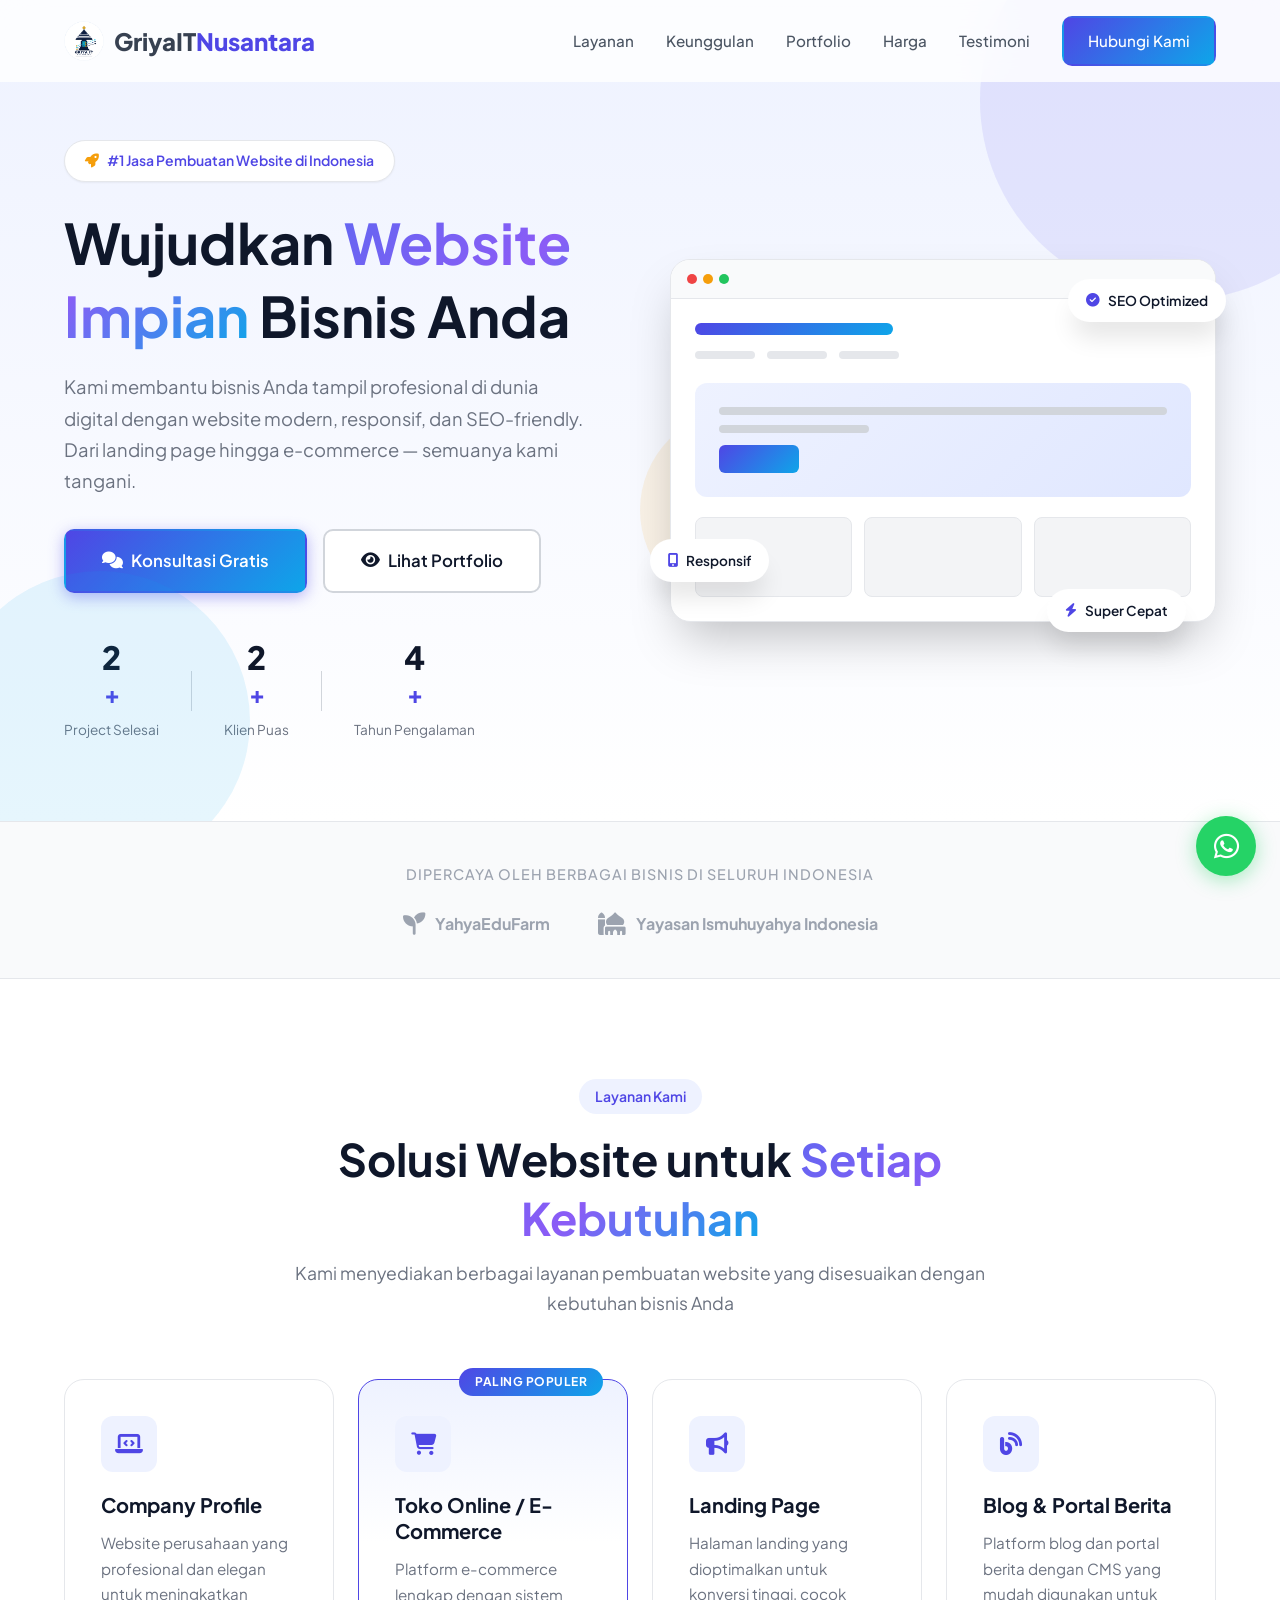
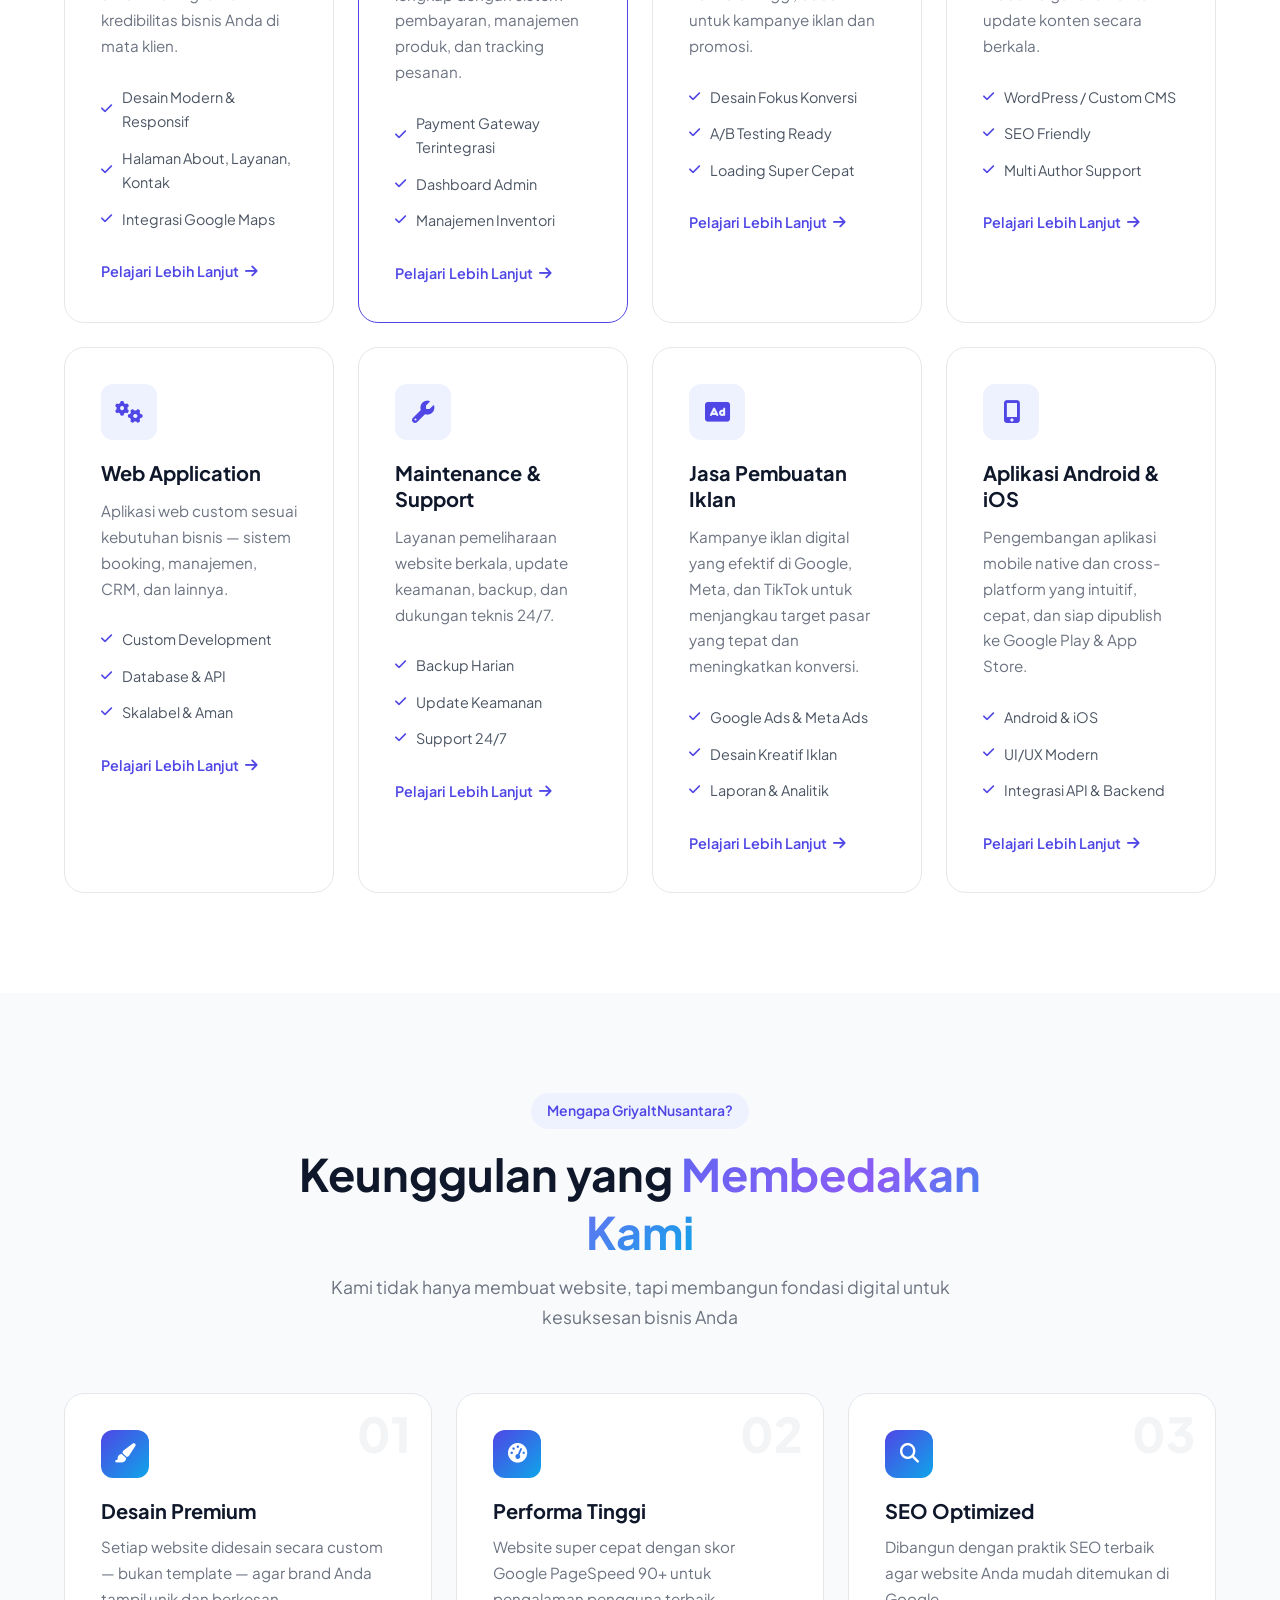
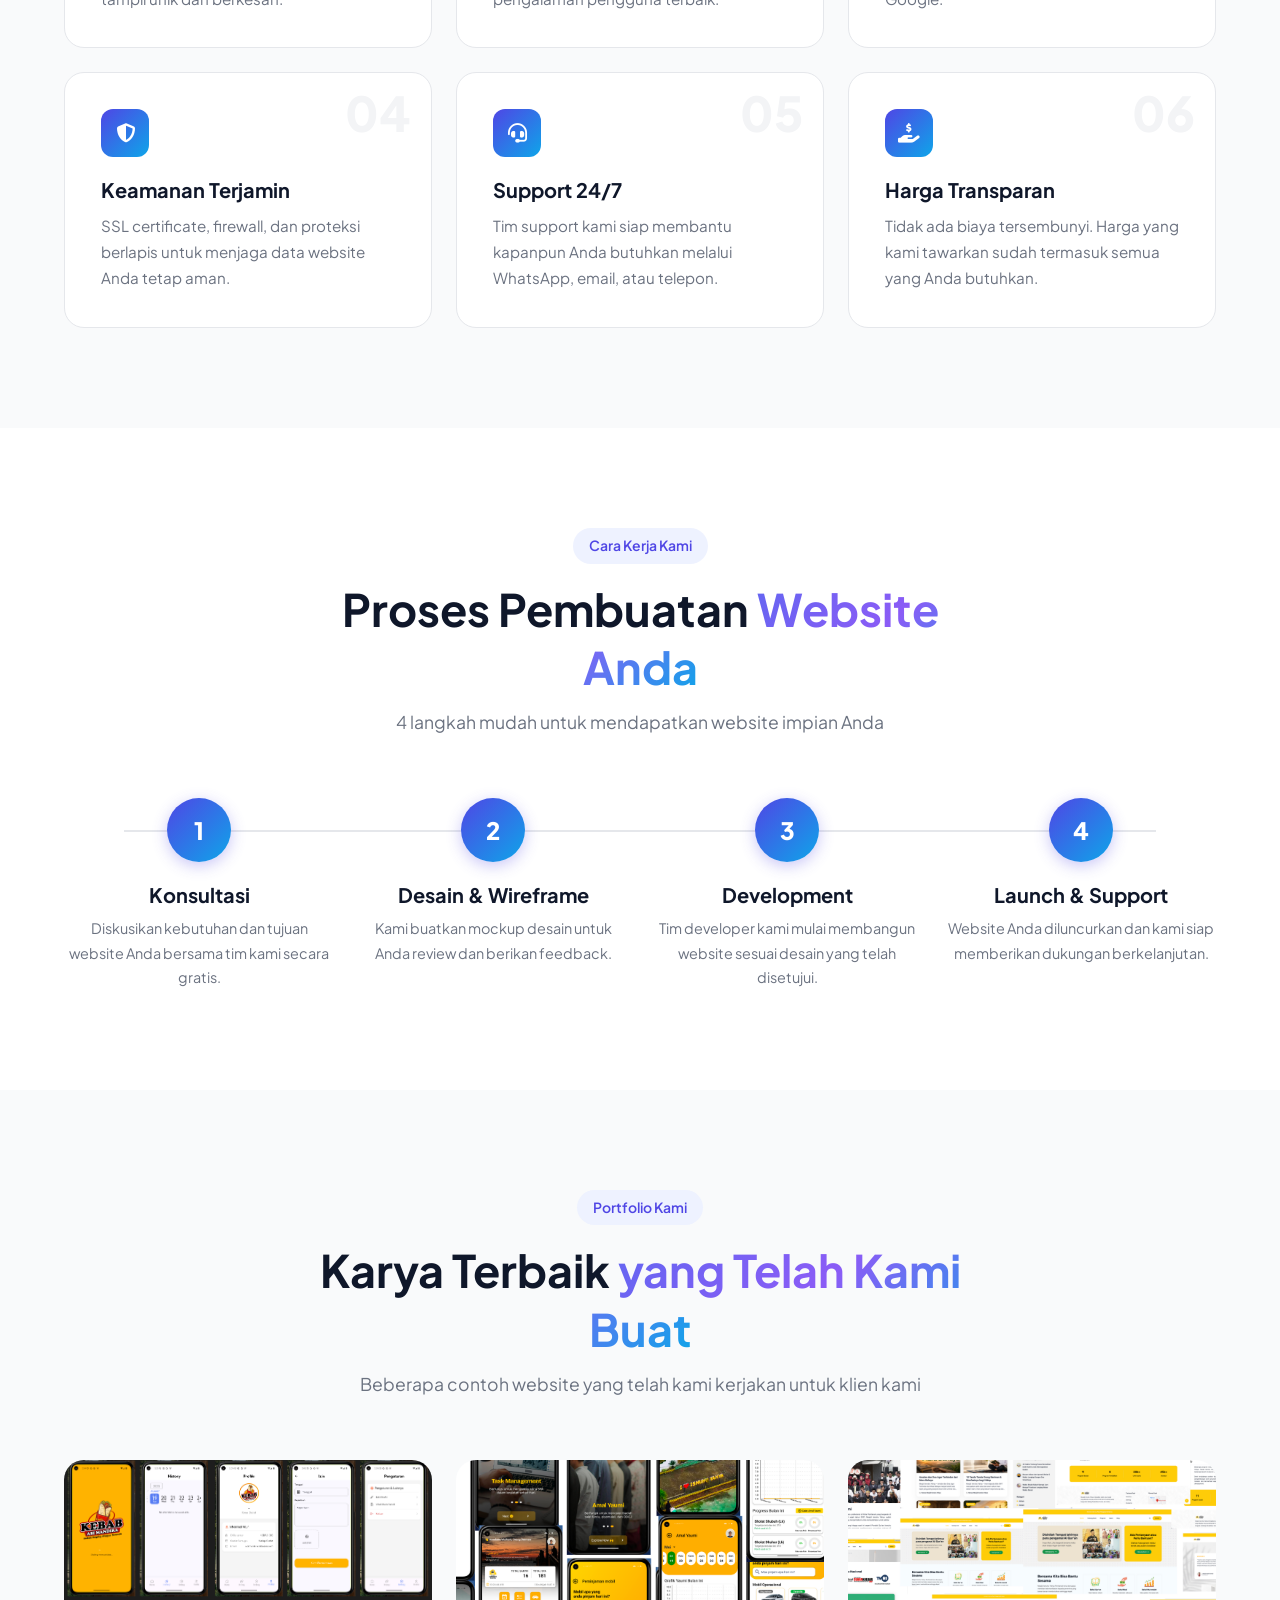
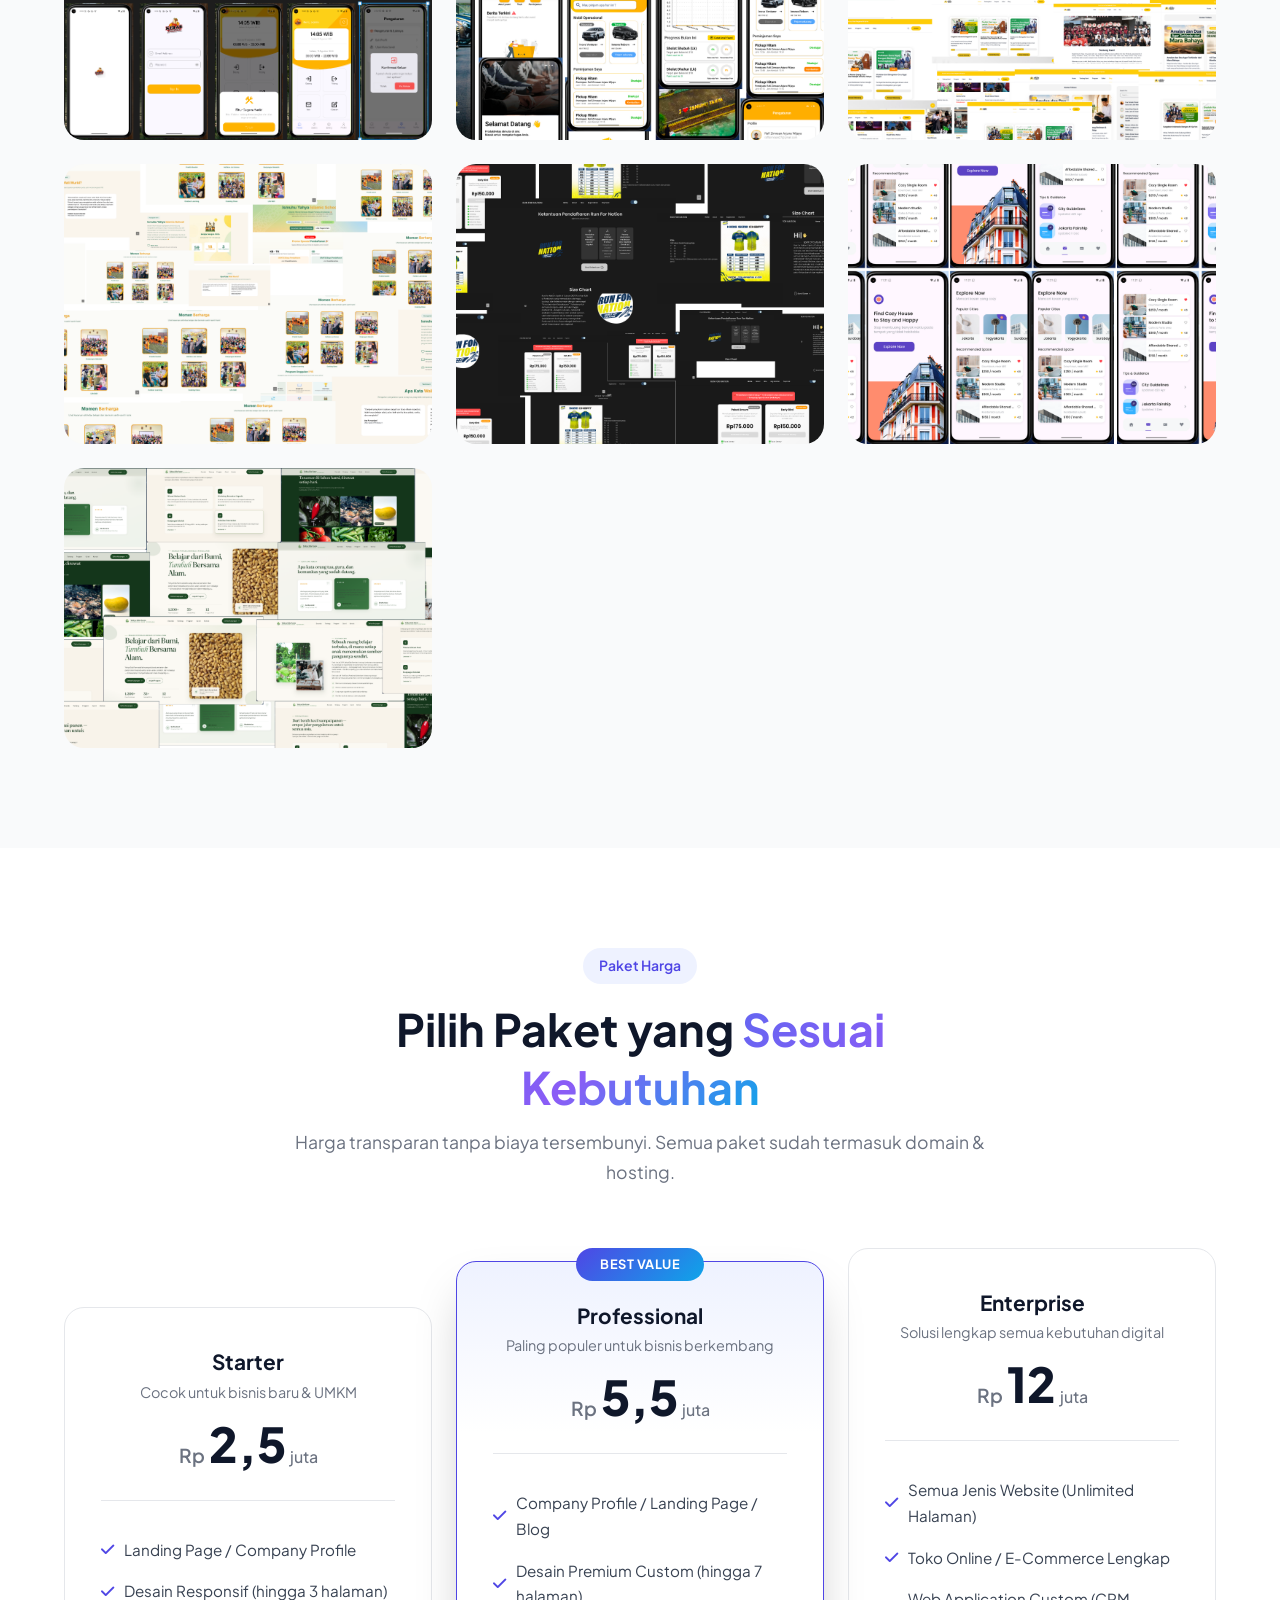
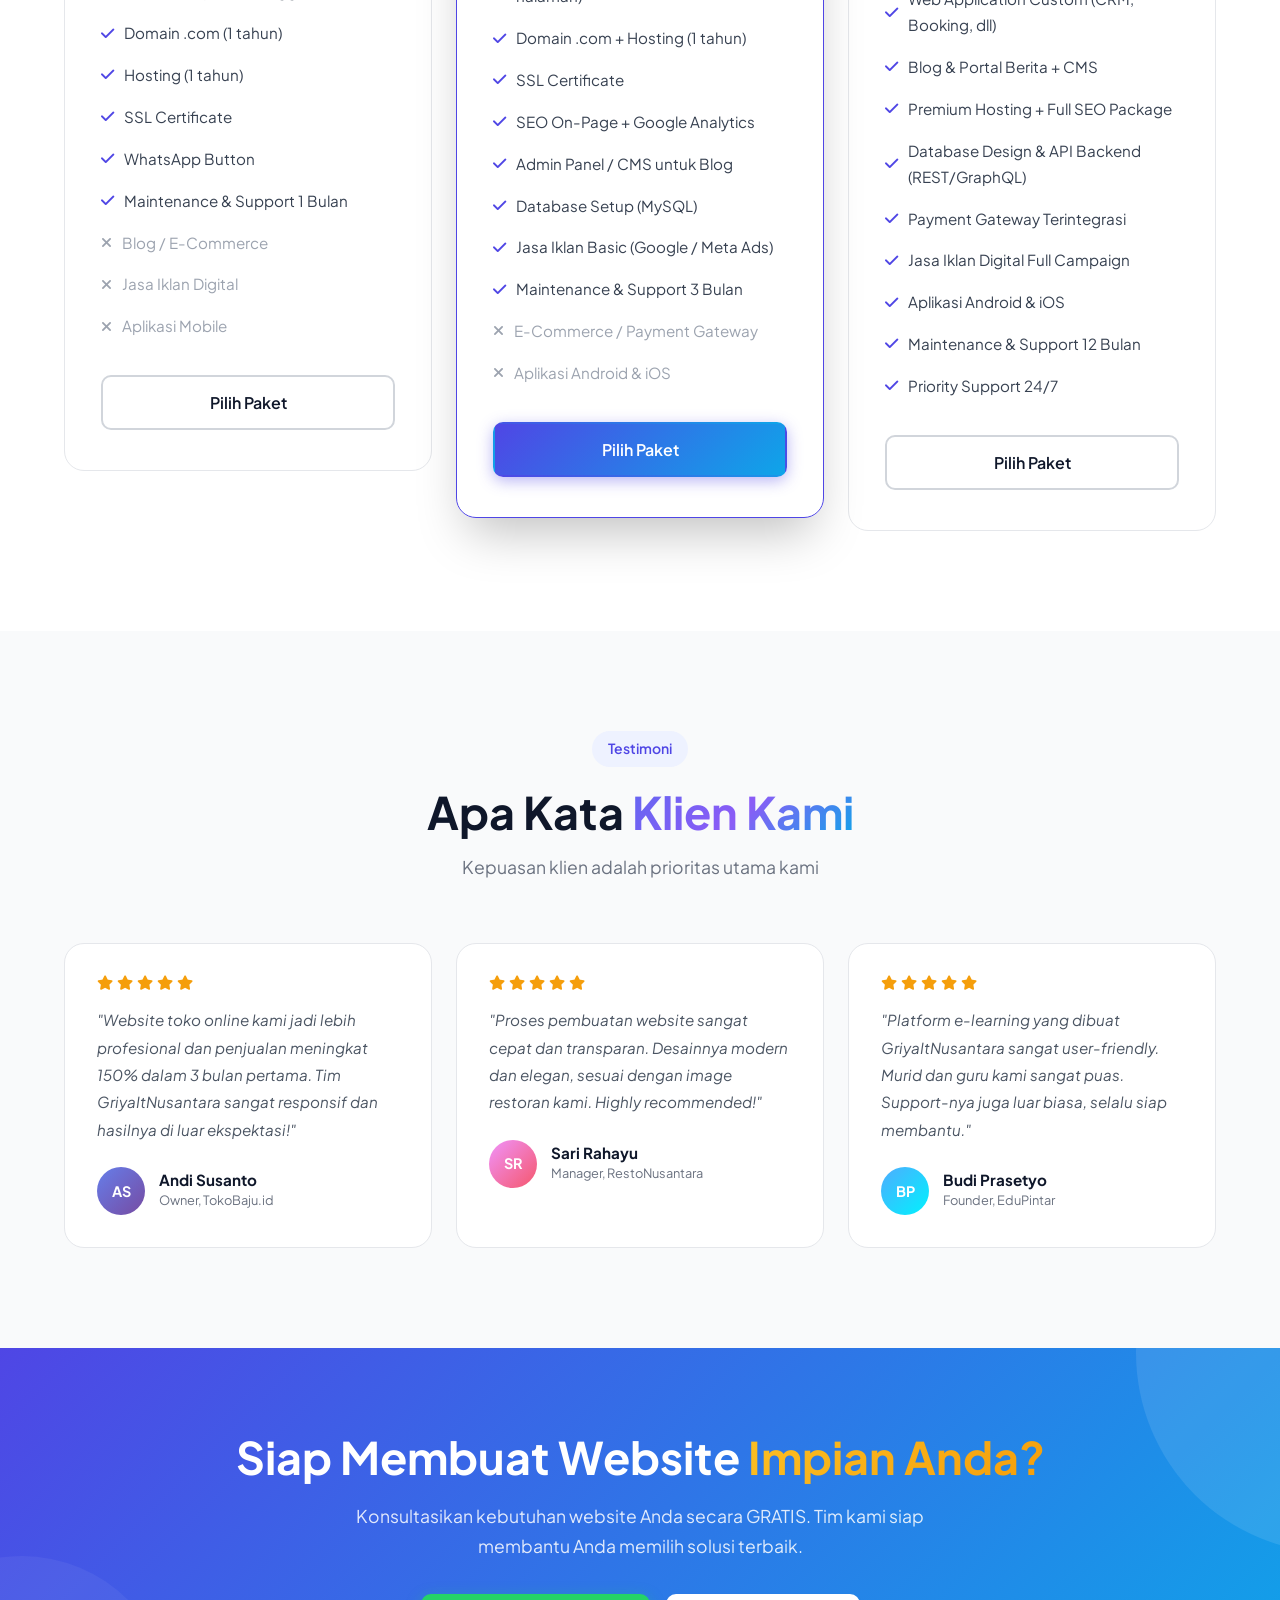
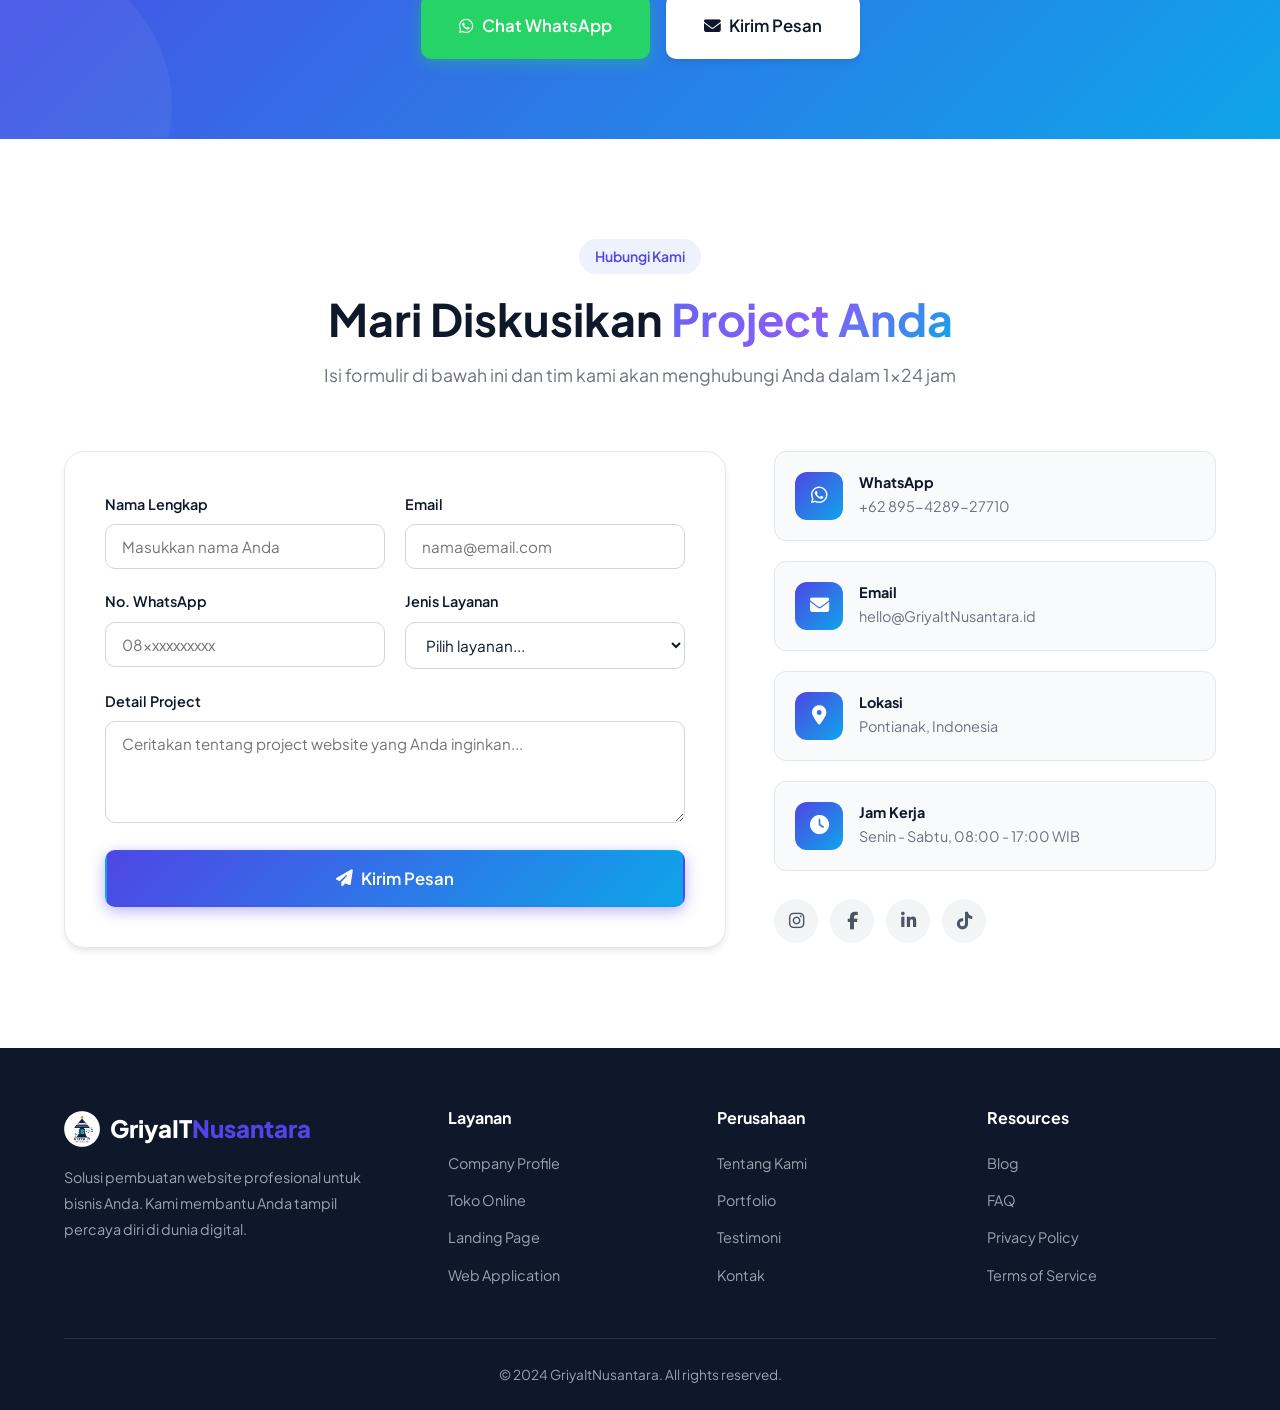
==== index.html @ e1f651b3 "first commit" ====
<!doctype html>
<html lang="id">
  <head>
    <meta charset="UTF-8" />
    <meta name="viewport" content="width=device-width, initial-scale=1.0" />
    <title>GriyaItNusantara - Jasa Pembuatan Website Profesional</title>
    <meta
      name="description"
      content="GriyaItNusantara - Solusi pembuatan website profesional untuk bisnis Anda. Desain modern, responsif, dan SEO-friendly."
    />
    <link rel="preconnect" href="https://fonts.googleapis.com" />
    <link rel="preconnect" href="https://fonts.gstatic.com" crossorigin />
    <link
      href="https://fonts.googleapis.com/css2?family=Plus+Jakarta+Sans:wght@400;500;600;700;800&display=swap"
      rel="stylesheet"
    />
    <link
      rel="stylesheet"
      href="https://cdnjs.cloudflare.com/ajax/libs/font-awesome/6.5.1/css/all.min.css"
    />
    <link
      rel="icon"
      type="image/png"
      href="assets/icons/logoGriyaItNusantara.png"
    />
    <link rel="apple-touch-icon" href="assets/icons/logoGriyaItNusantara.png" />
    <link rel="stylesheet" href="style.css" />
  </head>
  <body>
    <!-- Navbar -->
    <nav class="navbar" id="navbar">
      <div class="container">
        <a href="#" class="logo">
          <img
            src="assets/icons/logoGriyaItNusantara.png"
            alt="GriyaIT Nusantara"
            class="logo-img"
          />
          <span class="logo-text"
            >GriyaIT<span class="highlight">Nusantara</span></span
          >
        </a>
        <ul class="nav-links" id="navLinks">
          <li><a href="#layanan">Layanan</a></li>
          <li><a href="#keunggulan">Keunggulan</a></li>
          <li><a href="#portfolio">Portfolio</a></li>
          <li><a href="#harga">Harga</a></li>
          <li><a href="#testimoni">Testimoni</a></li>
          <li><a href="#kontak" class="btn btn-nav">Hubungi Kami</a></li>
        </ul>
        <button class="hamburger" id="hamburger" aria-label="Menu">
          <span></span><span></span><span></span>
        </button>
      </div>
    </nav>

    <!-- Hero Section -->
    <section class="hero" id="hero">
      <div class="hero-bg-shapes">
        <div class="shape shape-1"></div>
        <div class="shape shape-2"></div>
        <div class="shape shape-3"></div>
      </div>
      <div class="container hero-container">
        <div class="hero-content">
          <div class="hero-badge">
            <i class="fas fa-rocket"></i> #1 Jasa Pembuatan Website di Indonesia
          </div>
          <h1>
            Wujudkan <span class="gradient-text">Website Impian</span> Bisnis
            Anda
          </h1>
          <p class="hero-desc">
            Kami membantu bisnis Anda tampil profesional di dunia digital dengan
            website modern, responsif, dan SEO-friendly. Dari landing page
            hingga e-commerce — semuanya kami tangani.
          </p>
          <div class="hero-cta">
            <a href="#kontak" class="btn btn-primary btn-lg">
              <i class="fas fa-comments"></i> Konsultasi Gratis
            </a>
            <a href="#portfolio" class="btn btn-outline btn-lg">
              <i class="fas fa-eye"></i> Lihat Portfolio
            </a>
          </div>
          <div class="hero-stats">
            <div class="stat">
              <span class="stat-number" data-target="2">0</span
              ><span class="stat-plus">+</span>
              <span class="stat-label">Project Selesai</span>
            </div>
            <div class="stat-divider"></div>
            <div class="stat">
              <span class="stat-number" data-target="2">0</span
              ><span class="stat-plus">+</span>
              <span class="stat-label">Klien Puas</span>
            </div>
            <div class="stat-divider"></div>
            <div class="stat">
              <span class="stat-number" data-target="4">0</span
              ><span class="stat-plus">+</span>
              <span class="stat-label">Tahun Pengalaman</span>
            </div>
          </div>
        </div>
        <div class="hero-image">
          <div class="hero-mockup">
            <div class="mockup-browser">
              <div class="browser-dots">
                <span></span><span></span><span></span>
              </div>
              <div class="browser-content">
                <div class="mockup-header"></div>
                <div class="mockup-nav">
                  <div class="mockup-line short"></div>
                  <div class="mockup-line short"></div>
                  <div class="mockup-line short"></div>
                </div>
                <div class="mockup-hero-block">
                  <div class="mockup-line long"></div>
                  <div class="mockup-line medium"></div>
                  <div class="mockup-btn"></div>
                </div>
                <div class="mockup-grid">
                  <div class="mockup-card"></div>
                  <div class="mockup-card"></div>
                  <div class="mockup-card"></div>
                </div>
              </div>
            </div>
            <div class="floating-badge badge-1">
              <i class="fas fa-check-circle"></i> SEO Optimized
            </div>
            <div class="floating-badge badge-2">
              <i class="fas fa-mobile-alt"></i> Responsif
            </div>
            <div class="floating-badge badge-3">
              <i class="fas fa-bolt"></i> Super Cepat
            </div>
          </div>
        </div>
      </div>
    </section>

    <!-- Trusted By / Clients Logo -->
    <section class="trusted">
      <div class="container">
        <p class="trusted-text">
          Dipercaya oleh berbagai bisnis di seluruh Indonesia
        </p>
        <div class="trusted-logos">
          <div class="logo-item">
            <!-- Ganti src dengan file logo nyata: images/logo-yahyaedufarm.png -->
            <i class="fas fa-seedling"></i>
            <span>YahyaEduFarm</span>
          </div>
          <div class="logo-item">
            <!-- Ganti src dengan file logo nyata: images/logo-ismuhuyahya.png -->
            <i class="fas fa-mosque"></i>
            <span>Yayasan Ismuhuyahya Indonesia</span>
          </div>
        </div>
      </div>
    </section>

    <!-- Layanan Section -->
    <section class="layanan" id="layanan">
      <div class="container">
        <div class="section-header">
          <span class="section-badge">Layanan Kami</span>
          <h2>
            Solusi Website untuk
            <span class="gradient-text">Setiap Kebutuhan</span>
          </h2>
          <p>
            Kami menyediakan berbagai layanan pembuatan website yang disesuaikan
            dengan kebutuhan bisnis Anda
          </p>
        </div>
        <div class="services-grid">
          <div class="service-card">
            <div class="service-icon">
              <i class="fas fa-laptop-code"></i>
            </div>
            <h3>Company Profile</h3>
            <p>
              Website perusahaan yang profesional dan elegan untuk meningkatkan
              kredibilitas bisnis Anda di mata klien.
            </p>
            <ul class="service-features">
              <li><i class="fas fa-check"></i> Desain Modern & Responsif</li>
              <li>
                <i class="fas fa-check"></i> Halaman About, Layanan, Kontak
              </li>
              <li><i class="fas fa-check"></i> Integrasi Google Maps</li>
            </ul>
            <a href="#kontak" class="service-link"
              >Pelajari Lebih Lanjut <i class="fas fa-arrow-right"></i
            ></a>
          </div>
          <div class="service-card featured">
            <div class="featured-badge">Paling Populer</div>
            <div class="service-icon">
              <i class="fas fa-shopping-cart"></i>
            </div>
            <h3>Toko Online / E-Commerce</h3>
            <p>
              Platform e-commerce lengkap dengan sistem pembayaran, manajemen
              produk, dan tracking pesanan.
            </p>
            <ul class="service-features">
              <li><i class="fas fa-check"></i> Payment Gateway Terintegrasi</li>
              <li><i class="fas fa-check"></i> Dashboard Admin</li>
              <li><i class="fas fa-check"></i> Manajemen Inventori</li>
            </ul>
            <a href="#kontak" class="service-link"
              >Pelajari Lebih Lanjut <i class="fas fa-arrow-right"></i
            ></a>
          </div>
          <div class="service-card">
            <div class="service-icon">
              <i class="fas fa-bullhorn"></i>
            </div>
            <h3>Landing Page</h3>
            <p>
              Halaman landing yang dioptimalkan untuk konversi tinggi, cocok
              untuk kampanye iklan dan promosi.
            </p>
            <ul class="service-features">
              <li><i class="fas fa-check"></i> Desain Fokus Konversi</li>
              <li><i class="fas fa-check"></i> A/B Testing Ready</li>
              <li><i class="fas fa-check"></i> Loading Super Cepat</li>
            </ul>
            <a href="#kontak" class="service-link"
              >Pelajari Lebih Lanjut <i class="fas fa-arrow-right"></i
            ></a>
          </div>
          <div class="service-card">
            <div class="service-icon">
              <i class="fas fa-blog"></i>
            </div>
            <h3>Blog & Portal Berita</h3>
            <p>
              Platform blog dan portal berita dengan CMS yang mudah digunakan
              untuk update konten secara berkala.
            </p>
            <ul class="service-features">
              <li><i class="fas fa-check"></i> WordPress / Custom CMS</li>
              <li><i class="fas fa-check"></i> SEO Friendly</li>
              <li><i class="fas fa-check"></i> Multi Author Support</li>
            </ul>
            <a href="#kontak" class="service-link"
              >Pelajari Lebih Lanjut <i class="fas fa-arrow-right"></i
            ></a>
          </div>
          <div class="service-card">
            <div class="service-icon">
              <i class="fas fa-cogs"></i>
            </div>
            <h3>Web Application</h3>
            <p>
              Aplikasi web custom sesuai kebutuhan bisnis — sistem booking,
              manajemen, CRM, dan lainnya.
            </p>
            <ul class="service-features">
              <li><i class="fas fa-check"></i> Custom Development</li>
              <li><i class="fas fa-check"></i> Database & API</li>
              <li><i class="fas fa-check"></i> Skalabel & Aman</li>
            </ul>
            <a href="#kontak" class="service-link"
              >Pelajari Lebih Lanjut <i class="fas fa-arrow-right"></i
            ></a>
          </div>
          <div class="service-card">
            <div class="service-icon">
              <i class="fas fa-wrench"></i>
            </div>
            <h3>Maintenance & Support</h3>
            <p>
              Layanan pemeliharaan website berkala, update keamanan, backup, dan
              dukungan teknis 24/7.
            </p>
            <ul class="service-features">
              <li><i class="fas fa-check"></i> Backup Harian</li>
              <li><i class="fas fa-check"></i> Update Keamanan</li>
              <li><i class="fas fa-check"></i> Support 24/7</li>
            </ul>
            <a href="#kontak" class="service-link"
              >Pelajari Lebih Lanjut <i class="fas fa-arrow-right"></i
            ></a>
          </div>
          <div class="service-card">
            <div class="service-icon">
              <i class="fas fa-ad"></i>
            </div>
            <h3>Jasa Pembuatan Iklan</h3>
            <p>
              Kampanye iklan digital yang efektif di Google, Meta, dan TikTok
              untuk menjangkau target pasar yang tepat dan meningkatkan
              konversi.
            </p>
            <ul class="service-features">
              <li><i class="fas fa-check"></i> Google Ads & Meta Ads</li>
              <li><i class="fas fa-check"></i> Desain Kreatif Iklan</li>
              <li><i class="fas fa-check"></i> Laporan & Analitik</li>
            </ul>
            <a href="#kontak" class="service-link"
              >Pelajari Lebih Lanjut <i class="fas fa-arrow-right"></i
            ></a>
          </div>
          <div class="service-card">
            <div class="service-icon">
              <i class="fas fa-mobile-alt"></i>
            </div>
            <h3>Aplikasi Android & iOS</h3>
            <p>
              Pengembangan aplikasi mobile native dan cross-platform yang
              intuitif, cepat, dan siap dipublish ke Google Play & App Store.
            </p>
            <ul class="service-features">
              <li><i class="fas fa-check"></i> Android & iOS</li>
              <li><i class="fas fa-check"></i> UI/UX Modern</li>
              <li><i class="fas fa-check"></i> Integrasi API & Backend</li>
            </ul>
            <a href="#kontak" class="service-link"
              >Pelajari Lebih Lanjut <i class="fas fa-arrow-right"></i
            ></a>
          </div>
        </div>
      </div>
    </section>

    <!-- Keunggulan Section -->
    <section class="keunggulan" id="keunggulan">
      <div class="container">
        <div class="section-header">
          <span class="section-badge">Mengapa GriyaItNusantara?</span>
          <h2>
            Keunggulan yang <span class="gradient-text">Membedakan Kami</span>
          </h2>
          <p>
            Kami tidak hanya membuat website, tapi membangun fondasi digital
            untuk kesuksesan bisnis Anda
          </p>
        </div>
        <div class="advantages-grid">
          <div class="advantage-card">
            <div class="advantage-number">01</div>
            <div class="advantage-icon"><i class="fas fa-paint-brush"></i></div>
            <h3>Desain Premium</h3>
            <p>
              Setiap website didesain secara custom — bukan template — agar
              brand Anda tampil unik dan berkesan.
            </p>
          </div>
          <div class="advantage-card">
            <div class="advantage-number">02</div>
            <div class="advantage-icon">
              <i class="fas fa-tachometer-alt"></i>
            </div>
            <h3>Performa Tinggi</h3>
            <p>
              Website super cepat dengan skor Google PageSpeed 90+ untuk
              pengalaman pengguna terbaik.
            </p>
          </div>
          <div class="advantage-card">
            <div class="advantage-number">03</div>
            <div class="advantage-icon"><i class="fas fa-search"></i></div>
            <h3>SEO Optimized</h3>
            <p>
              Dibangun dengan praktik SEO terbaik agar website Anda mudah
              ditemukan di Google.
            </p>
          </div>
          <div class="advantage-card">
            <div class="advantage-number">04</div>
            <div class="advantage-icon"><i class="fas fa-shield-alt"></i></div>
            <h3>Keamanan Terjamin</h3>
            <p>
              SSL certificate, firewall, dan proteksi berlapis untuk menjaga
              data website Anda tetap aman.
            </p>
          </div>
          <div class="advantage-card">
            <div class="advantage-number">05</div>
            <div class="advantage-icon"><i class="fas fa-headset"></i></div>
            <h3>Support 24/7</h3>
            <p>
              Tim support kami siap membantu kapanpun Anda butuhkan melalui
              WhatsApp, email, atau telepon.
            </p>
          </div>
          <div class="advantage-card">
            <div class="advantage-number">06</div>
            <div class="advantage-icon">
              <i class="fas fa-hand-holding-usd"></i>
            </div>
            <h3>Harga Transparan</h3>
            <p>
              Tidak ada biaya tersembunyi. Harga yang kami tawarkan sudah
              termasuk semua yang Anda butuhkan.
            </p>
          </div>
        </div>
      </div>
    </section>

    <!-- Proses Kerja Section -->
    <section class="proses">
      <div class="container">
        <div class="section-header">
          <span class="section-badge">Cara Kerja Kami</span>
          <h2>
            Proses Pembuatan <span class="gradient-text">Website Anda</span>
          </h2>
          <p>4 langkah mudah untuk mendapatkan website impian Anda</p>
        </div>
        <div class="process-timeline">
          <div class="process-step">
            <div class="step-number">1</div>
            <div class="step-content">
              <h3>Konsultasi</h3>
              <p>
                Diskusikan kebutuhan dan tujuan website Anda bersama tim kami
                secara gratis.
              </p>
            </div>
          </div>
          <div class="process-step">
            <div class="step-number">2</div>
            <div class="step-content">
              <h3>Desain & Wireframe</h3>
              <p>
                Kami buatkan mockup desain untuk Anda review dan berikan
                feedback.
              </p>
            </div>
          </div>
          <div class="process-step">
            <div class="step-number">3</div>
            <div class="step-content">
              <h3>Development</h3>
              <p>
                Tim developer kami mulai membangun website sesuai desain yang
                telah disetujui.
              </p>
            </div>
          </div>
          <div class="process-step">
            <div class="step-number">4</div>
            <div class="step-content">
              <h3>Launch & Support</h3>
              <p>
                Website Anda diluncurkan dan kami siap memberikan dukungan
                berkelanjutan.
              </p>
            </div>
          </div>
        </div>
      </div>
    </section>

    <!-- Portfolio Section -->
    <section class="portfolio" id="portfolio">
      <div class="container">
        <div class="section-header">
          <span class="section-badge">Portfolio Kami</span>
          <h2>
            Karya Terbaik
            <span class="gradient-text">yang Telah Kami Buat</span>
          </h2>
          <p>
            Beberapa contoh website yang telah kami kerjakan untuk klien kami
          </p>
        </div>
        <div class="portfolio-grid">
          <div class="portfolio-item">
            <div class="portfolio-image">
              <img
                src="assets/images/portofolio/abimandiran_portofolio.png"
                alt="Aplikasi Absensi KebabaBiMandira"
                class="portfolio-img"
                loading="lazy"
              />
              <div class="portfolio-overlay">
                <span class="portfolio-category">Mobile App Android</span>
                <h3>Absensi KebabaBiMandira</h3>
                <p>Aplikasi absensi karyawan berbasis Flutter</p>
                <a
                  href="portfolio/abimandira.html"
                  class="portfolio-detail-btn"
                >
                  <i class="fas fa-eye"></i> Lihat Detail
                </a>
              </div>
            </div>
          </div>
          <div class="portfolio-item">
            <div class="portfolio-image">
              <img
                src="assets/images/portofolio/LOGOBGSIMPONDOK.png"
                alt="Simpondok — Sistem Manajemen Pondok"
                class="portfolio-img"
                loading="lazy"
              />
              <div class="portfolio-overlay">
                <span class="portfolio-category">Mobile App Android</span>
                <h3>Simpondok</h3>
                <p>Sistem manajemen pondok pesantren berbasis Flutter</p>
                <a href="portfolio/simpondok.html" class="portfolio-detail-btn">
                  <i class="fas fa-eye"></i> Lihat Detail
                </a>
              </div>
            </div>
          </div>
          <div class="portfolio-item">
            <div class="portfolio-image">
              <img
                src="assets/images/portofolio/logoBGMasjidIsmuhuYahya.png"
                alt="Website Masjid Ismuhuyahya"
                class="portfolio-img"
                loading="lazy"
              />
              <div class="portfolio-overlay">
                <span class="portfolio-category">Company Profile</span>
                <h3>Masjid Ismuhuyahya</h3>
                <p>Website profil dan informasi masjid berbasis Laravel</p>
                <a href="portfolio/masjidIsmuhuyahya.html" class="portfolio-detail-btn">
                  <i class="fas fa-eye"></i> Lihat Detail
                </a>
              </div>
            </div>
          </div>
          <div class="portfolio-item">
            <div class="portfolio-image">
              <img
                src="assets/images/portofolio/LOGOBGIYIS.png"
                alt="IYiS"
                class="portfolio-img"
                loading="lazy"
              />
              <div class="portfolio-overlay">
                <span class="portfolio-category">Mobile App Android</span>
                <h3>IYiS</h3>
                <p>Aplikasi manajemen yayasan berbasis Flutter</p>
                <a href="portfolio/iyis.html" class="portfolio-detail-btn">
                  <i class="fas fa-eye"></i> Lihat Detail
                </a>
              </div>
            </div>
          </div>
          <div class="portfolio-item">
            <div class="portfolio-image">
              <img
                src="assets/images/portofolio/LOGOBGRUNFORNATION.png"
                alt="RunForNation — Website Event Lari Pontianak"
                class="portfolio-img"
                loading="lazy"
              />
              <div class="portfolio-overlay">
                <span class="portfolio-category">Event Registration</span>
                <h3>RunForNation</h3>
                <p>Website pendaftaran event lari Pontianak — 1.500 peserta</p>
                <a href="portfolio/runfornation.html" class="portfolio-detail-btn">
                  <i class="fas fa-eye"></i> Lihat Detail
                </a>
              </div>
            </div>
          </div>
          <div class="portfolio-item">
            <div class="portfolio-image">
              <img
                src="assets/images/portofolio/LOGOBGFINDHOUSE.png"
                alt="FindHouse — Aplikasi Pencarian Penyewaan Hotel"
                class="portfolio-img"
                loading="lazy"
              />
              <div class="portfolio-overlay">
                <span class="portfolio-category">Mobile App Android</span>
                <h3>FindHouse</h3>
                <p>Aplikasi pencarian & penyewaan hotel berbasis Flutter</p>
                <a href="portfolio/findhouse.html" class="portfolio-detail-btn">
                  <i class="fas fa-eye"></i> Lihat Detail
                </a>
              </div>
            </div>
          </div>
          <div class="portfolio-item">
            <div class="portfolio-image">
              <img
                src="assets/images/portofolio/LOGOBGYAHYAEDUFARM.png"
                alt="Yahya EduFarm — Website Agrowisata Pertanian"
                class="portfolio-img"
                loading="lazy"
              />
              <div class="portfolio-overlay">
                <span class="portfolio-category">Branding & Marketing</span>
                <h3>Yahya EduFarm</h3>
                <p>Website branding agrowisata pertanian Masjid Ismuhuyahya</p>
                <a href="portfolio/yahyaedufarm.html" class="portfolio-detail-btn">
                  <i class="fas fa-eye"></i> Lihat Detail
                </a>
              </div>
            </div>
          </div>
        </div>
      </div>
    </section>

    <!-- Harga Section -->
    <section class="harga" id="harga">
      <div class="container">
        <div class="section-header">
          <span class="section-badge">Paket Harga</span>
          <h2>
            Pilih Paket yang <span class="gradient-text">Sesuai Kebutuhan</span>
          </h2>
          <p>
            Harga transparan tanpa biaya tersembunyi. Semua paket sudah termasuk
            domain & hosting.
          </p>
        </div>
        <div class="pricing-grid">
          <div class="pricing-card">
            <div class="pricing-header">
              <h3>Starter</h3>
              <p class="pricing-desc">Cocok untuk bisnis baru & UMKM</p>
              <div class="pricing-price">
                <span class="currency">Rp</span>
                <span class="amount">2,5</span>
                <span class="period">juta</span>
              </div>
            </div>
            <ul class="pricing-features">
              <li>
                <i class="fas fa-check"></i> Landing Page / Company Profile
              </li>
              <li>
                <i class="fas fa-check"></i> Desain Responsif (hingga 3 halaman)
              </li>
              <li><i class="fas fa-check"></i> Domain .com (1 tahun)</li>
              <li><i class="fas fa-check"></i> Hosting (1 tahun)</li>
              <li><i class="fas fa-check"></i> SSL Certificate</li>
              <li><i class="fas fa-check"></i> WhatsApp Button</li>
              <li>
                <i class="fas fa-check"></i> Maintenance & Support 1 Bulan
              </li>
              <li class="disabled">
                <i class="fas fa-times"></i> Blog / E-Commerce
              </li>
              <li class="disabled">
                <i class="fas fa-times"></i> Jasa Iklan Digital
              </li>
              <li class="disabled">
                <i class="fas fa-times"></i> Aplikasi Mobile
              </li>
            </ul>
            <a href="#kontak" class="btn btn-outline btn-block">Pilih Paket</a>
          </div>
          <div class="pricing-card popular">
            <div class="popular-badge">Best Value</div>
            <div class="pricing-header">
              <h3>Professional</h3>
              <p class="pricing-desc">Paling populer untuk bisnis berkembang</p>
              <div class="pricing-price">
                <span class="currency">Rp</span>
                <span class="amount">5,5</span>
                <span class="period">juta</span>
              </div>
            </div>
            <ul class="pricing-features">
              <li>
                <i class="fas fa-check"></i> Company Profile / Landing Page /
                Blog
              </li>
              <li>
                <i class="fas fa-check"></i> Desain Premium Custom (hingga 7
                halaman)
              </li>
              <li>
                <i class="fas fa-check"></i> Domain .com + Hosting (1 tahun)
              </li>
              <li><i class="fas fa-check"></i> SSL Certificate</li>
              <li>
                <i class="fas fa-check"></i> SEO On-Page + Google Analytics
              </li>
              <li><i class="fas fa-check"></i> Admin Panel / CMS untuk Blog</li>
              <li><i class="fas fa-check"></i> Database Setup (MySQL)</li>
              <li>
                <i class="fas fa-check"></i> Jasa Iklan Basic (Google / Meta
                Ads)
              </li>
              <li>
                <i class="fas fa-check"></i> Maintenance & Support 3 Bulan
              </li>
              <li class="disabled">
                <i class="fas fa-times"></i> E-Commerce / Payment Gateway
              </li>
              <li class="disabled">
                <i class="fas fa-times"></i> Aplikasi Android & iOS
              </li>
            </ul>
            <a href="#kontak" class="btn btn-primary btn-block">Pilih Paket</a>
          </div>
          <div class="pricing-card">
            <div class="pricing-header">
              <h3>Enterprise</h3>
              <p class="pricing-desc">Solusi lengkap semua kebutuhan digital</p>
              <div class="pricing-price">
                <span class="currency">Rp</span>
                <span class="amount">12</span>
                <span class="period">juta</span>
              </div>
            </div>
            <ul class="pricing-features">
              <li>
                <i class="fas fa-check"></i> Semua Jenis Website (Unlimited
                Halaman)
              </li>
              <li>
                <i class="fas fa-check"></i> Toko Online / E-Commerce Lengkap
              </li>
              <li>
                <i class="fas fa-check"></i> Web Application Custom (CRM,
                Booking, dll)
              </li>
              <li><i class="fas fa-check"></i> Blog & Portal Berita + CMS</li>
              <li>
                <i class="fas fa-check"></i> Premium Hosting + Full SEO Package
              </li>
              <li>
                <i class="fas fa-check"></i> Database Design & API Backend
                (REST/GraphQL)
              </li>
              <li><i class="fas fa-check"></i> Payment Gateway Terintegrasi</li>
              <li>
                <i class="fas fa-check"></i> Jasa Iklan Digital Full Campaign
              </li>
              <li><i class="fas fa-check"></i> Aplikasi Android & iOS</li>
              <li>
                <i class="fas fa-check"></i> Maintenance & Support 12 Bulan
              </li>
              <li><i class="fas fa-check"></i> Priority Support 24/7</li>
            </ul>
            <a href="#kontak" class="btn btn-outline btn-block">Pilih Paket</a>
          </div>
        </div>
      </div>
    </section>

    <!-- Testimoni Section -->
    <section class="testimoni" id="testimoni">
      <div class="container">
        <div class="section-header">
          <span class="section-badge">Testimoni</span>
          <h2>Apa Kata <span class="gradient-text">Klien Kami</span></h2>
          <p>Kepuasan klien adalah prioritas utama kami</p>
        </div>
        <div class="testimonial-grid">
          <div class="testimonial-card">
            <div class="testimonial-stars">
              <i class="fas fa-star"></i><i class="fas fa-star"></i
              ><i class="fas fa-star"></i><i class="fas fa-star"></i
              ><i class="fas fa-star"></i>
            </div>
            <p class="testimonial-text">
              "Website toko online kami jadi lebih profesional dan penjualan
              meningkat 150% dalam 3 bulan pertama. Tim GriyaItNusantara sangat
              responsif dan hasilnya di luar ekspektasi!"
            </p>
            <div class="testimonial-author">
              <div
                class="author-avatar"
                style="background: linear-gradient(135deg, #667eea, #764ba2)"
              >
                <span>AS</span>
              </div>
              <div class="author-info">
                <h4>Andi Susanto</h4>
                <p>Owner, TokoBaju.id</p>
              </div>
            </div>
          </div>
          <div class="testimonial-card">
            <div class="testimonial-stars">
              <i class="fas fa-star"></i><i class="fas fa-star"></i
              ><i class="fas fa-star"></i><i class="fas fa-star"></i
              ><i class="fas fa-star"></i>
            </div>
            <p class="testimonial-text">
              "Proses pembuatan website sangat cepat dan transparan. Desainnya
              modern dan elegan, sesuai dengan image restoran kami. Highly
              recommended!"
            </p>
            <div class="testimonial-author">
              <div
                class="author-avatar"
                style="background: linear-gradient(135deg, #f093fb, #f5576c)"
              >
                <span>SR</span>
              </div>
              <div class="author-info">
                <h4>Sari Rahayu</h4>
                <p>Manager, RestoNusantara</p>
              </div>
            </div>
          </div>
          <div class="testimonial-card">
            <div class="testimonial-stars">
              <i class="fas fa-star"></i><i class="fas fa-star"></i
              ><i class="fas fa-star"></i><i class="fas fa-star"></i
              ><i class="fas fa-star"></i>
            </div>
            <p class="testimonial-text">
              "Platform e-learning yang dibuat GriyaItNusantara sangat
              user-friendly. Murid dan guru kami sangat puas. Support-nya juga
              luar biasa, selalu siap membantu."
            </p>
            <div class="testimonial-author">
              <div
                class="author-avatar"
                style="background: linear-gradient(135deg, #4facfe, #00f2fe)"
              >
                <span>BP</span>
              </div>
              <div class="author-info">
                <h4>Budi Prasetyo</h4>
                <p>Founder, EduPintar</p>
              </div>
            </div>
          </div>
        </div>
      </div>
    </section>

    <!-- CTA Section -->
    <section class="cta-section">
      <div class="container">
        <div class="cta-content">
          <h2>
            Siap Membuat Website <span class="gradient-text">Impian Anda?</span>
          </h2>
          <p>
            Konsultasikan kebutuhan website Anda secara GRATIS. Tim kami siap
            membantu Anda memilih solusi terbaik.
          </p>
          <div class="cta-buttons">
            <a
              href="https://wa.me/62895428927710"
              class="btn btn-whatsapp btn-lg"
              target="_blank"
            >
              <i class="fab fa-whatsapp"></i> Chat WhatsApp
            </a>
            <a href="#kontak" class="btn btn-white btn-lg">
              <i class="fas fa-envelope"></i> Kirim Pesan
            </a>
          </div>
        </div>
      </div>
    </section>

    <!-- Kontak Section -->
    <section class="kontak" id="kontak">
      <div class="container">
        <div class="section-header">
          <span class="section-badge">Hubungi Kami</span>
          <h2>
            Mari Diskusikan <span class="gradient-text">Project Anda</span>
          </h2>
          <p>
            Isi formulir di bawah ini dan tim kami akan menghubungi Anda dalam
            1x24 jam
          </p>
        </div>
        <div class="contact-grid">
          <div class="contact-form-wrapper">
            <form class="contact-form" id="contactForm">
              <div class="form-row">
                <div class="form-group">
                  <label for="nama">Nama Lengkap</label>
                  <input
                    type="text"
                    id="nama"
                    name="nama"
                    placeholder="Masukkan nama Anda"
                    required
                  />
                </div>
                <div class="form-group">
                  <label for="email">Email</label>
                  <input
                    type="email"
                    id="email"
                    name="email"
                    placeholder="nama@email.com"
                    required
                  />
                </div>
              </div>
              <div class="form-row">
                <div class="form-group">
                  <label for="telepon">No. WhatsApp</label>
                  <input
                    type="tel"
                    id="telepon"
                    name="telepon"
                    placeholder="08xxxxxxxxxx"
                    required
                  />
                </div>
                <div class="form-group">
                  <label for="layanan">Jenis Layanan</label>
                  <select id="layanan-select" name="layanan" required>
                    <option value="">Pilih layanan...</option>
                    <option value="company-profile">Company Profile</option>
                    <option value="ecommerce">Toko Online / E-Commerce</option>
                    <option value="landing-page">Landing Page</option>
                    <option value="blog">Blog & Portal Berita</option>
                    <option value="web-app">Web Application</option>
                    <option value="maintenance">Maintenance & Support</option>
                  </select>
                </div>
              </div>
              <div class="form-group">
                <label for="pesan">Detail Project</label>
                <textarea
                  id="pesan"
                  name="pesan"
                  rows="4"
                  placeholder="Ceritakan tentang project website yang Anda inginkan..."
                  required
                ></textarea>
              </div>
              <button type="submit" class="btn btn-primary btn-lg btn-block">
                <i class="fas fa-paper-plane"></i> Kirim Pesan
              </button>
            </form>
          </div>
          <div class="contact-info">
            <div class="info-card">
              <div class="info-icon"><i class="fab fa-whatsapp"></i></div>
              <div>
                <h4>WhatsApp</h4>
                <p>+62 895-4289-27710</p>
              </div>
            </div>
            <div class="info-card">
              <div class="info-icon"><i class="fas fa-envelope"></i></div>
              <div>
                <h4>Email</h4>
                <p>hello@GriyaItNusantara.id</p>
              </div>
            </div>
            <div class="info-card">
              <div class="info-icon"><i class="fas fa-map-marker-alt"></i></div>
              <div>
                <h4>Lokasi</h4>
                <p>Pontianak, Indonesia</p>
              </div>
            </div>
            <div class="info-card">
              <div class="info-icon"><i class="fas fa-clock"></i></div>
              <div>
                <h4>Jam Kerja</h4>
                <p>Senin - Sabtu, 08:00 - 17:00 WIB</p>
              </div>
            </div>
            <div class="social-links">
              <a href="#" class="social-link"
                ><i class="fab fa-instagram"></i
              ></a>
              <a href="#" class="social-link"
                ><i class="fab fa-facebook-f"></i
              ></a>
              <a href="#" class="social-link"
                ><i class="fab fa-linkedin-in"></i
              ></a>
              <a href="#" class="social-link"><i class="fab fa-tiktok"></i></a>
            </div>
          </div>
        </div>
      </div>
    </section>

    <!-- Footer -->
    <footer class="footer">
      <div class="container">
        <div class="footer-grid">
          <div class="footer-about">
            <a href="#" class="logo">
              <img
                src="assets/icons/logoGriyaItNusantara.png"
                alt="GriyaIT Nusantara"
                class="logo-img logo-img-footer"
              />
              <span class="logo-text"
                >GriyaIT<span class="highlight">Nusantara</span></span
              >
            </a>
            <p>
              Solusi pembuatan website profesional untuk bisnis Anda. Kami
              membantu Anda tampil percaya diri di dunia digital.
            </p>
          </div>
          <div class="footer-links">
            <h4>Layanan</h4>
            <ul>
              <li><a href="#layanan">Company Profile</a></li>
              <li><a href="#layanan">Toko Online</a></li>
              <li><a href="#layanan">Landing Page</a></li>
              <li><a href="#layanan">Web Application</a></li>
            </ul>
          </div>
          <div class="footer-links">
            <h4>Perusahaan</h4>
            <ul>
              <li><a href="#keunggulan">Tentang Kami</a></li>
              <li><a href="#portfolio">Portfolio</a></li>
              <li><a href="#testimoni">Testimoni</a></li>
              <li><a href="#kontak">Kontak</a></li>
            </ul>
          </div>
          <div class="footer-links">
            <h4>Resources</h4>
            <ul>
              <li><a href="#">Blog</a></li>
              <li><a href="#">FAQ</a></li>
              <li><a href="#">Privacy Policy</a></li>
              <li><a href="#">Terms of Service</a></li>
            </ul>
          </div>
        </div>
        <div class="footer-bottom">
          <p>&copy; 2024 GriyaItNusantara. All rights reserved.</p>
        </div>
      </div>
    </footer>

    <!-- WhatsApp Float Button -->
    <a
      href="https://wa.me/62895428927710"
      class="whatsapp-float"
      target="_blank"
      aria-label="Chat WhatsApp"
    >
      <i class="fab fa-whatsapp"></i>
    </a>

    <!-- Back to Top -->
    <button class="back-to-top" id="backToTop" aria-label="Back to top">
      <i class="fas fa-chevron-up"></i>
    </button>

    <script src="script.js"></script>
  </body>
</html>
---- style.css ----
/* ===== VARIABLES ===== */
:root {
    --primary: #4f46e5;
    --primary-dark: #4338ca;
    --primary-light: #818cf8;
    --primary-bg: #eef2ff;
    --secondary: #0ea5e9;
    --accent: #f59e0b;
    --dark: #0f172a;
    --dark-2: #1e293b;
    --gray-900: #111827;
    --gray-800: #1f2937;
    --gray-700: #374151;
    --gray-600: #4b5563;
    --gray-500: #6b7280;
    --gray-400: #9ca3af;
    --gray-300: #d1d5db;
    --gray-200: #e5e7eb;
    --gray-100: #f3f4f6;
    --gray-50: #f9fafb;
    --white: #ffffff;
    --gradient: linear-gradient(135deg, #4f46e5 0%, #0ea5e9 100%);
    --gradient-2: linear-gradient(135deg, #6366f1 0%, #8b5cf6 50%, #0ea5e9 100%);
    --shadow-sm: 0 1px 2px rgba(0, 0, 0, 0.05);
    --shadow: 0 4px 6px -1px rgba(0, 0, 0, 0.1);
    --shadow-md: 0 10px 15px -3px rgba(0, 0, 0, 0.1);
    --shadow-lg: 0 20px 25px -5px rgba(0, 0, 0, 0.1);
    --shadow-xl: 0 25px 50px -12px rgba(0, 0, 0, 0.25);
    --radius: 12px;
    --radius-lg: 20px;
    --transition: all 0.3s ease;
}

/* ===== RESET ===== */
*, *::before, *::after {
    margin: 0;
    padding: 0;
    box-sizing: border-box;
}

html {
    scroll-behavior: smooth;
    scroll-padding-top: 80px;
}

body {
    font-family: 'Plus Jakarta Sans', -apple-system, BlinkMacSystemFont, sans-serif;
    color: var(--gray-700);
    line-height: 1.7;
    background: var(--white);
    overflow-x: hidden;
}

img {
    max-width: 100%;
    height: auto;
}

a {
    text-decoration: none;
    color: inherit;
    transition: var(--transition);
}

ul {
    list-style: none;
}

.container {
    max-width: 1200px;
    margin: 0 auto;
    padding: 0 24px;
}

/* ===== TYPOGRAPHY ===== */
h1, h2, h3, h4 {
    color: var(--dark);
    line-height: 1.3;
    font-weight: 700;
}

h1 { font-size: clamp(2.2rem, 5vw, 3.5rem); }
h2 { font-size: clamp(1.8rem, 4vw, 2.8rem); }
h3 { font-size: 1.25rem; }

.gradient-text {
    background: var(--gradient-2);
    -webkit-background-clip: text;
    -webkit-text-fill-color: transparent;
    background-clip: text;
}

.highlight {
    color: var(--primary);
}

/* ===== SECTION HEADER ===== */
.section-header {
    text-align: center;
    max-width: 700px;
    margin: 0 auto 60px;
}

.section-badge {
    display: inline-block;
    padding: 6px 16px;
    background: var(--primary-bg);
    color: var(--primary);
    font-weight: 600;
    font-size: 0.875rem;
    border-radius: 50px;
    margin-bottom: 16px;
}

.section-header p {
    color: var(--gray-500);
    font-size: 1.1rem;
    margin-top: 12px;
}

/* ===== BUTTONS ===== */
.btn {
    display: inline-flex;
    align-items: center;
    gap: 8px;
    padding: 12px 28px;
    border-radius: 10px;
    font-weight: 600;
    font-size: 1rem;
    cursor: pointer;
    transition: var(--transition);
    border: 2px solid transparent;
    font-family: inherit;
}

.btn-primary {
    background: var(--gradient);
    color: var(--white);
    box-shadow: 0 4px 15px rgba(79, 70, 229, 0.4);
}

.btn-primary:hover {
    transform: translateY(-2px);
    box-shadow: 0 8px 25px rgba(79, 70, 229, 0.5);
}

.btn-outline {
    border-color: var(--gray-300);
    color: var(--dark);
    background: var(--white);
}

.btn-outline:hover {
    border-color: var(--primary);
    color: var(--primary);
    background: var(--primary-bg);
}

.btn-lg {
    padding: 16px 36px;
    font-size: 1.05rem;
}

.btn-block {
    width: 100%;
    justify-content: center;
}

.btn-nav {
    padding: 10px 24px;
    background: var(--gradient);
    color: var(--white) !important;
    border-radius: 10px;
    font-size: 0.9rem;
}

.btn-nav:hover {
    transform: translateY(-2px);
    box-shadow: 0 4px 15px rgba(79, 70, 229, 0.4);
}

.btn-whatsapp {
    background: #25d366;
    color: var(--white);
    box-shadow: 0 4px 15px rgba(37, 211, 102, 0.4);
}

.btn-whatsapp:hover {
    background: #20bd5a;
    transform: translateY(-2px);
    box-shadow: 0 8px 25px rgba(37, 211, 102, 0.5);
}

.btn-white {
    background: var(--white);
    color: var(--dark);
    box-shadow: var(--shadow);
}

.btn-white:hover {
    transform: translateY(-2px);
    box-shadow: var(--shadow-lg);
}

/* ===== NAVBAR ===== */
.navbar {
    position: fixed;
    top: 0;
    left: 0;
    right: 0;
    z-index: 1000;
    padding: 16px 0;
    transition: var(--transition);
    background: rgba(255, 255, 255, 0.8);
    backdrop-filter: blur(20px);
    -webkit-backdrop-filter: blur(20px);
}

.navbar.scrolled {
    padding: 10px 0;
    box-shadow: 0 1px 20px rgba(0, 0, 0, 0.08);
    background: rgba(255, 255, 255, 0.95);
}

.navbar .container {
    display: flex;
    align-items: center;
    justify-content: space-between;
}

.logo {
    display: flex;
    align-items: center;
    gap: 10px;
    font-size: 1.5rem;
    font-weight: 800;
}

.logo-img {
    height: 40px;
    width: auto;
    object-fit: contain;
    display: block;
}

.logo-img-footer {
    height: 36px;
}

.nav-links {
    display: flex;
    align-items: center;
    gap: 32px;
}

.nav-links a {
    color: var(--gray-600);
    font-weight: 500;
    font-size: 0.95rem;
}

.nav-links a:hover {
    color: var(--primary);
}

.hamburger {
    display: none;
    flex-direction: column;
    gap: 5px;
    background: none;
    border: none;
    cursor: pointer;
    padding: 8px;
}

.hamburger span {
    display: block;
    width: 24px;
    height: 2.5px;
    background: var(--dark);
    border-radius: 2px;
    transition: var(--transition);
}

.hamburger.active span:nth-child(1) {
    transform: rotate(45deg) translate(5px, 5px);
}

.hamburger.active span:nth-child(2) {
    opacity: 0;
}

.hamburger.active span:nth-child(3) {
    transform: rotate(-45deg) translate(5px, -5px);
}

/* ===== HERO ===== */
.hero {
    padding: 140px 0 80px;
    position: relative;
    overflow: hidden;
    background: linear-gradient(180deg, var(--primary-bg) 0%, var(--white) 100%);
}

.hero-bg-shapes {
    position: absolute;
    inset: 0;
    overflow: hidden;
    pointer-events: none;
}

.shape {
    position: absolute;
    border-radius: 50%;
    opacity: 0.1;
}

.shape-1 {
    width: 400px;
    height: 400px;
    background: var(--primary);
    top: -100px;
    right: -100px;
    animation: float 8s ease-in-out infinite;
}

.shape-2 {
    width: 300px;
    height: 300px;
    background: var(--secondary);
    bottom: -50px;
    left: -50px;
    animation: float 6s ease-in-out infinite reverse;
}

.shape-3 {
    width: 200px;
    height: 200px;
    background: var(--accent);
    top: 50%;
    left: 50%;
    animation: float 10s ease-in-out infinite;
}

@keyframes float {
    0%, 100% { transform: translateY(0px); }
    50% { transform: translateY(-30px); }
}

.hero-container {
    display: grid;
    grid-template-columns: 1fr 1fr;
    gap: 60px;
    align-items: center;
}

.hero-badge {
    display: inline-flex;
    align-items: center;
    gap: 8px;
    padding: 8px 20px;
    background: var(--white);
    border: 1px solid var(--gray-200);
    border-radius: 50px;
    font-size: 0.875rem;
    font-weight: 600;
    color: var(--primary);
    margin-bottom: 24px;
    box-shadow: var(--shadow-sm);
}

.hero-badge i {
    color: var(--accent);
}

.hero h1 {
    margin-bottom: 20px;
}

.hero-desc {
    font-size: 1.15rem;
    color: var(--gray-500);
    margin-bottom: 32px;
    max-width: 520px;
}

.hero-cta {
    display: flex;
    gap: 16px;
    margin-bottom: 48px;
    flex-wrap: wrap;
}

.hero-stats {
    display: flex;
    align-items: center;
    gap: 32px;
}

.stat {
    text-align: center;
}

.stat-number {
    display: block;
    font-size: 2rem;
    font-weight: 800;
    color: var(--dark);
    line-height: 1;
}

.stat-plus {
    font-size: 1.5rem;
    font-weight: 800;
    color: var(--primary);
}

.stat-label {
    font-size: 0.85rem;
    color: var(--gray-500);
    margin-top: 4px;
    display: block;
}

.stat-divider {
    width: 1px;
    height: 40px;
    background: var(--gray-300);
}

/* Hero Mockup */
.hero-image {
    position: relative;
}

.hero-mockup {
    position: relative;
}

.mockup-browser {
    background: var(--white);
    border-radius: var(--radius-lg);
    box-shadow: var(--shadow-xl);
    overflow: hidden;
    border: 1px solid var(--gray-200);
}

.browser-dots {
    display: flex;
    gap: 6px;
    padding: 14px 16px;
    background: var(--gray-50);
    border-bottom: 1px solid var(--gray-200);
}

.browser-dots span {
    width: 10px;
    height: 10px;
    border-radius: 50%;
}

.browser-dots span:nth-child(1) { background: #ef4444; }
.browser-dots span:nth-child(2) { background: #f59e0b; }
.browser-dots span:nth-child(3) { background: #22c55e; }

.browser-content {
    padding: 24px;
}

.mockup-header {
    height: 12px;
    width: 40%;
    background: var(--gradient);
    border-radius: 6px;
    margin-bottom: 16px;
}

.mockup-nav {
    display: flex;
    gap: 12px;
    margin-bottom: 24px;
}

.mockup-line {
    height: 8px;
    border-radius: 4px;
    background: var(--gray-200);
}

.mockup-line.short { width: 60px; }
.mockup-line.medium { width: 150px; }
.mockup-line.long { width: 100%; }

.mockup-hero-block {
    background: linear-gradient(135deg, #eef2ff 0%, #e0e7ff 100%);
    border-radius: var(--radius);
    padding: 24px;
    margin-bottom: 20px;
}

.mockup-hero-block .mockup-line {
    margin-bottom: 10px;
    background: var(--gray-300);
}

.mockup-btn {
    width: 80px;
    height: 28px;
    background: var(--gradient);
    border-radius: 6px;
    margin-top: 12px;
}

.mockup-grid {
    display: grid;
    grid-template-columns: repeat(3, 1fr);
    gap: 12px;
}

.mockup-card {
    height: 80px;
    background: var(--gray-100);
    border-radius: 8px;
    border: 1px solid var(--gray-200);
}

/* Floating Badges */
.floating-badge {
    position: absolute;
    display: flex;
    align-items: center;
    gap: 8px;
    padding: 10px 18px;
    background: var(--white);
    border-radius: 50px;
    font-size: 0.85rem;
    font-weight: 600;
    color: var(--dark);
    box-shadow: var(--shadow-lg);
    animation: float 4s ease-in-out infinite;
}

.floating-badge i {
    color: var(--primary);
}

.badge-1 {
    top: 20px;
    right: -10px;
    animation-delay: 0s;
}

.badge-2 {
    bottom: 40px;
    left: -20px;
    animation-delay: 1.5s;
}

.badge-3 {
    bottom: -10px;
    right: 30px;
    animation-delay: 3s;
}

/* ===== TRUSTED ===== */
.trusted {
    padding: 40px 0;
    background: var(--gray-50);
    border-top: 1px solid var(--gray-200);
    border-bottom: 1px solid var(--gray-200);
}

.trusted-text {
    text-align: center;
    color: var(--gray-400);
    font-size: 0.9rem;
    margin-bottom: 24px;
    text-transform: uppercase;
    letter-spacing: 1px;
    font-weight: 500;
}

.trusted-logos {
    display: flex;
    justify-content: center;
    align-items: center;
    gap: 48px;
    flex-wrap: wrap;
}

.logo-item {
    display: flex;
    align-items: center;
    gap: 10px;
    font-size: 1rem;
    font-weight: 700;
    color: var(--gray-400);
    transition: var(--transition);
    white-space: nowrap;
}

.logo-item:hover {
    color: var(--gray-600);
}

.logo-item i {
    font-size: 1.4rem;
    flex-shrink: 0;
}

.logo-item img {
    height: 36px;
    width: auto;
    object-fit: contain;
    opacity: 0.5;
    filter: grayscale(1);
    transition: var(--transition);
    flex-shrink: 0;
}

.logo-item:hover img {
    opacity: 0.75;
    filter: grayscale(0.3);
}

/* ===== LAYANAN ===== */
.layanan {
    padding: 100px 0;
}

.services-grid {
    display: grid;
    grid-template-columns: repeat(4, 1fr);
    gap: 24px;
}

.service-card {
    position: relative;
    padding: 36px;
    background: var(--white);
    border-radius: var(--radius-lg);
    border: 1px solid var(--gray-200);
    transition: var(--transition);
}

.service-card:hover {
    transform: translateY(-5px);
    box-shadow: var(--shadow-lg);
    border-color: var(--primary-light);
}

.service-card.featured {
    border-color: var(--primary);
    background: linear-gradient(180deg, var(--primary-bg) 0%, var(--white) 30%);
}

.featured-badge {
    position: absolute;
    top: -12px;
    right: 24px;
    padding: 4px 16px;
    background: var(--gradient);
    color: var(--white);
    font-size: 0.75rem;
    font-weight: 700;
    border-radius: 50px;
    text-transform: uppercase;
    letter-spacing: 0.5px;
}

.service-icon {
    width: 56px;
    height: 56px;
    display: flex;
    align-items: center;
    justify-content: center;
    background: var(--primary-bg);
    color: var(--primary);
    border-radius: var(--radius);
    font-size: 1.4rem;
    margin-bottom: 20px;
}

.service-card h3 {
    margin-bottom: 12px;
}

.service-card > p {
    color: var(--gray-500);
    font-size: 0.95rem;
    margin-bottom: 20px;
}

.service-features {
    margin-bottom: 20px;
}

.service-features li {
    display: flex;
    align-items: center;
    gap: 10px;
    padding: 6px 0;
    font-size: 0.9rem;
    color: var(--gray-600);
}

.service-features li i {
    color: var(--primary);
    font-size: 0.8rem;
}

.service-link {
    display: inline-flex;
    align-items: center;
    gap: 6px;
    color: var(--primary);
    font-weight: 600;
    font-size: 0.9rem;
}

.service-link:hover {
    gap: 10px;
}

/* ===== KEUNGGULAN ===== */
.keunggulan {
    padding: 100px 0;
    background: var(--gray-50);
}

.advantages-grid {
    display: grid;
    grid-template-columns: repeat(3, 1fr);
    gap: 24px;
}

.advantage-card {
    position: relative;
    padding: 36px;
    background: var(--white);
    border-radius: var(--radius-lg);
    border: 1px solid var(--gray-200);
    transition: var(--transition);
    overflow: hidden;
}

.advantage-card:hover {
    transform: translateY(-5px);
    box-shadow: var(--shadow-lg);
}

.advantage-number {
    position: absolute;
    top: 16px;
    right: 20px;
    font-size: 3rem;
    font-weight: 800;
    color: var(--gray-100);
    line-height: 1;
}

.advantage-icon {
    width: 48px;
    height: 48px;
    display: flex;
    align-items: center;
    justify-content: center;
    background: var(--gradient);
    color: var(--white);
    border-radius: var(--radius);
    font-size: 1.2rem;
    margin-bottom: 20px;
}

.advantage-card h3 {
    margin-bottom: 10px;
}

.advantage-card p {
    color: var(--gray-500);
    font-size: 0.95rem;
}

/* ===== PROSES ===== */
.proses {
    padding: 100px 0;
}

.process-timeline {
    display: grid;
    grid-template-columns: repeat(4, 1fr);
    gap: 24px;
    position: relative;
}

.process-timeline::before {
    content: '';
    position: absolute;
    top: 32px;
    left: 60px;
    right: 60px;
    height: 2px;
    background: var(--gray-200);
}

.process-step {
    text-align: center;
    position: relative;
}

.step-number {
    width: 64px;
    height: 64px;
    display: flex;
    align-items: center;
    justify-content: center;
    background: var(--gradient);
    color: var(--white);
    font-size: 1.5rem;
    font-weight: 800;
    border-radius: 50%;
    margin: 0 auto 20px;
    position: relative;
    z-index: 2;
    box-shadow: 0 4px 15px rgba(79, 70, 229, 0.3);
}

.step-content h3 {
    margin-bottom: 8px;
}

.step-content p {
    color: var(--gray-500);
    font-size: 0.9rem;
}

/* ===== PORTFOLIO ===== */
.portfolio {
    padding: 100px 0;
    background: var(--gray-50);
}

.portfolio-grid {
    display: grid;
    grid-template-columns: repeat(3, 1fr);
    gap: 24px;
}

.portfolio-item {
    border-radius: var(--radius-lg);
    overflow: hidden;
    transition: var(--transition);
}

.portfolio-item:hover {
    transform: translateY(-5px);
    box-shadow: var(--shadow-xl);
}

.portfolio-image {
    position: relative;
    height: 280px;
    overflow: hidden;
}

.portfolio-placeholder {
    width: 100%;
    height: 100%;
    display: flex;
    align-items: center;
    justify-content: center;
    font-size: 3rem;
    color: rgba(255, 255, 255, 0.5);
}

.portfolio-overlay {
    position: absolute;
    bottom: 0;
    left: 0;
    right: 0;
    padding: 24px;
    background: linear-gradient(transparent, rgba(0, 0, 0, 0.8));
    color: var(--white);
    transform: translateY(20px);
    opacity: 0;
    transition: var(--transition);
}

.portfolio-item:hover .portfolio-overlay {
    transform: translateY(0);
    opacity: 1;
}

.portfolio-category {
    display: inline-block;
    padding: 4px 12px;
    background: rgba(255, 255, 255, 0.2);
    border-radius: 50px;
    font-size: 0.75rem;
    font-weight: 600;
    margin-bottom: 8px;
    backdrop-filter: blur(10px);
}

.portfolio-overlay h3 {
    color: var(--white);
    margin-bottom: 4px;
}

.portfolio-overlay p {
    color: rgba(255, 255, 255, 0.8);
    font-size: 0.9rem;
}

.portfolio-img {
    width: 100%;
    height: 100%;
    object-fit: cover;
    display: block;
}

.portfolio-image--logo {
    background: var(--gray-50);
    display: flex;
    align-items: center;
    justify-content: center;
}

.portfolio-logo-img {
    width: auto;
    height: 120px;
    object-fit: contain;
    display: block;
}

.portfolio-detail-btn {
    display: inline-flex;
    align-items: center;
    gap: 6px;
    margin-top: 12px;
    padding: 8px 18px;
    background: var(--white);
    color: var(--dark);
    border-radius: 50px;
    font-size: 0.82rem;
    font-weight: 700;
    transition: var(--transition);
}

.portfolio-detail-btn:hover {
    background: var(--primary);
    color: var(--white);
    transform: translateY(-2px);
}

/* ===== HARGA ===== */
.harga {
    padding: 100px 0;
}

.pricing-grid {
    display: grid;
    grid-template-columns: repeat(3, 1fr);
    gap: 24px;
    align-items: center;
}

.pricing-card {
    position: relative;
    padding: 40px 36px;
    background: var(--white);
    border-radius: var(--radius-lg);
    border: 1px solid var(--gray-200);
    transition: var(--transition);
}

.pricing-card:hover {
    transform: translateY(-5px);
    box-shadow: var(--shadow-lg);
}

.pricing-card.popular {
    border-color: var(--primary);
    background: linear-gradient(180deg, var(--primary-bg) 0%, var(--white) 20%);
    transform: scale(1.05);
    box-shadow: var(--shadow-xl);
    z-index: 2;
}

.pricing-card.popular:hover {
    transform: scale(1.05) translateY(-5px);
}

.popular-badge {
    position: absolute;
    top: -14px;
    left: 50%;
    transform: translateX(-50%);
    padding: 6px 24px;
    background: var(--gradient);
    color: var(--white);
    font-size: 0.8rem;
    font-weight: 700;
    border-radius: 50px;
    text-transform: uppercase;
    letter-spacing: 0.5px;
    white-space: nowrap;
}

.pricing-header {
    text-align: center;
    margin-bottom: 28px;
    padding-bottom: 28px;
    border-bottom: 1px solid var(--gray-200);
}

.pricing-header h3 {
    font-size: 1.3rem;
    margin-bottom: 4px;
}

.pricing-desc {
    color: var(--gray-500);
    font-size: 0.9rem;
    margin-bottom: 16px;
}

.pricing-price {
    display: flex;
    align-items: baseline;
    justify-content: center;
    gap: 4px;
}

.currency {
    font-size: 1.2rem;
    font-weight: 600;
    color: var(--gray-500);
}

.amount {
    font-size: 3rem;
    font-weight: 800;
    color: var(--dark);
    line-height: 1;
}

.period {
    font-size: 1rem;
    color: var(--gray-500);
    font-weight: 500;
}

.pricing-features {
    margin-bottom: 28px;
}

.pricing-features li {
    display: flex;
    align-items: center;
    gap: 10px;
    padding: 8px 0;
    font-size: 0.95rem;
}

.pricing-features li i.fa-check {
    color: var(--primary);
}

.pricing-features li i.fa-times {
    color: var(--gray-400);
}

.pricing-features li.disabled {
    color: var(--gray-400);
}

/* ===== TESTIMONI ===== */
.testimoni {
    padding: 100px 0;
    background: var(--gray-50);
}

.testimonial-grid {
    display: grid;
    grid-template-columns: repeat(3, 1fr);
    gap: 24px;
}

.testimonial-card {
    padding: 32px;
    background: var(--white);
    border-radius: var(--radius-lg);
    border: 1px solid var(--gray-200);
    transition: var(--transition);
}

.testimonial-card:hover {
    transform: translateY(-5px);
    box-shadow: var(--shadow-lg);
}

.testimonial-stars {
    display: flex;
    gap: 4px;
    margin-bottom: 16px;
}

.testimonial-stars i {
    color: var(--accent);
    font-size: 0.9rem;
}

.testimonial-text {
    color: var(--gray-600);
    font-size: 0.95rem;
    font-style: italic;
    margin-bottom: 24px;
    line-height: 1.8;
}

.testimonial-author {
    display: flex;
    align-items: center;
    gap: 14px;
}

.author-avatar {
    width: 48px;
    height: 48px;
    border-radius: 50%;
    display: flex;
    align-items: center;
    justify-content: center;
    color: var(--white);
    font-weight: 700;
    font-size: 0.9rem;
    flex-shrink: 0;
}

.author-info h4 {
    font-size: 0.95rem;
}

.author-info p {
    font-size: 0.8rem;
    color: var(--gray-500);
}

/* ===== CTA SECTION ===== */
.cta-section {
    padding: 80px 0;
    background: var(--gradient);
    position: relative;
    overflow: hidden;
}

.cta-section::before {
    content: '';
    position: absolute;
    top: -50%;
    right: -20%;
    width: 400px;
    height: 400px;
    background: rgba(255, 255, 255, 0.1);
    border-radius: 50%;
}

.cta-section::after {
    content: '';
    position: absolute;
    bottom: -30%;
    left: -10%;
    width: 300px;
    height: 300px;
    background: rgba(255, 255, 255, 0.05);
    border-radius: 50%;
}

.cta-content {
    text-align: center;
    position: relative;
    z-index: 2;
}

.cta-content h2 {
    color: var(--white);
    margin-bottom: 16px;
}

.cta-content .gradient-text {
    background: linear-gradient(135deg, #fbbf24, #f59e0b);
    -webkit-background-clip: text;
    -webkit-text-fill-color: transparent;
    background-clip: text;
}

.cta-content p {
    color: rgba(255, 255, 255, 0.85);
    font-size: 1.1rem;
    margin-bottom: 32px;
    max-width: 600px;
    margin-left: auto;
    margin-right: auto;
}

.cta-buttons {
    display: flex;
    justify-content: center;
    gap: 16px;
    flex-wrap: wrap;
}

/* ===== KONTAK ===== */
.kontak {
    padding: 100px 0;
}

.contact-grid {
    display: grid;
    grid-template-columns: 1.2fr 0.8fr;
    gap: 48px;
    align-items: start;
}

.contact-form {
    background: var(--white);
    padding: 40px;
    border-radius: var(--radius-lg);
    border: 1px solid var(--gray-200);
    box-shadow: var(--shadow);
}

.form-row {
    display: grid;
    grid-template-columns: 1fr 1fr;
    gap: 20px;
}

.form-group {
    margin-bottom: 20px;
}

.form-group label {
    display: block;
    font-weight: 600;
    font-size: 0.9rem;
    color: var(--dark);
    margin-bottom: 8px;
}

.form-group input,
.form-group select,
.form-group textarea {
    width: 100%;
    padding: 12px 16px;
    border: 1.5px solid var(--gray-300);
    border-radius: 10px;
    font-size: 0.95rem;
    font-family: inherit;
    color: var(--dark);
    transition: var(--transition);
    background: var(--white);
}

.form-group input:focus,
.form-group select:focus,
.form-group textarea:focus {
    outline: none;
    border-color: var(--primary);
    box-shadow: 0 0 0 4px rgba(79, 70, 229, 0.1);
}

.form-group textarea {
    resize: vertical;
    min-height: 100px;
}

.contact-info {
    display: flex;
    flex-direction: column;
    gap: 20px;
}

.info-card {
    display: flex;
    align-items: center;
    gap: 16px;
    padding: 20px;
    background: var(--gray-50);
    border-radius: var(--radius);
    border: 1px solid var(--gray-200);
    transition: var(--transition);
}

.info-card:hover {
    background: var(--primary-bg);
    border-color: var(--primary-light);
}

.info-icon {
    width: 48px;
    height: 48px;
    display: flex;
    align-items: center;
    justify-content: center;
    background: var(--gradient);
    color: var(--white);
    border-radius: var(--radius);
    font-size: 1.2rem;
    flex-shrink: 0;
}

.info-card h4 {
    font-size: 0.9rem;
    margin-bottom: 2px;
}

.info-card p {
    color: var(--gray-500);
    font-size: 0.9rem;
}

.social-links {
    display: flex;
    gap: 12px;
    margin-top: 8px;
}

.social-link {
    width: 44px;
    height: 44px;
    display: flex;
    align-items: center;
    justify-content: center;
    background: var(--gray-100);
    border-radius: 50%;
    color: var(--gray-600);
    font-size: 1.1rem;
    transition: var(--transition);
}

.social-link:hover {
    background: var(--gradient);
    color: var(--white);
    transform: translateY(-3px);
}

/* ===== FOOTER ===== */
.footer {
    padding: 60px 0 24px;
    background: var(--dark);
    color: var(--gray-400);
}

.footer-grid {
    display: grid;
    grid-template-columns: 1.5fr 1fr 1fr 1fr;
    gap: 40px;
    margin-bottom: 40px;
}

.footer-about {
    max-width: 300px;
}

.footer-about .logo {
    margin-bottom: 16px;
}

.footer-about .logo-text {
    color: var(--white);
}

.footer-about p {
    font-size: 0.9rem;
    line-height: 1.8;
}

.footer-links h4 {
    color: var(--white);
    font-size: 1rem;
    margin-bottom: 20px;
}

.footer-links ul li {
    margin-bottom: 10px;
}

.footer-links ul a {
    color: var(--gray-400);
    font-size: 0.9rem;
}

.footer-links ul a:hover {
    color: var(--white);
    padding-left: 4px;
}

.footer-bottom {
    text-align: center;
    padding-top: 24px;
    border-top: 1px solid rgba(255, 255, 255, 0.1);
    font-size: 0.85rem;
}

/* ===== WHATSAPP FLOAT ===== */
.whatsapp-float {
    position: fixed;
    bottom: 24px;
    right: 24px;
    width: 60px;
    height: 60px;
    display: flex;
    align-items: center;
    justify-content: center;
    background: #25d366;
    color: var(--white);
    border-radius: 50%;
    font-size: 1.8rem;
    box-shadow: 0 4px 20px rgba(37, 211, 102, 0.4);
    z-index: 999;
    transition: var(--transition);
    animation: pulse-wa 2s infinite;
}

.whatsapp-float:hover {
    transform: scale(1.1);
    box-shadow: 0 6px 25px rgba(37, 211, 102, 0.5);
}

@keyframes pulse-wa {
    0%, 100% { box-shadow: 0 4px 20px rgba(37, 211, 102, 0.4); }
    50% { box-shadow: 0 4px 30px rgba(37, 211, 102, 0.6); }
}

/* ===== BACK TO TOP ===== */
.back-to-top {
    position: fixed;
    bottom: 24px;
    right: 96px;
    width: 44px;
    height: 44px;
    display: flex;
    align-items: center;
    justify-content: center;
    background: var(--white);
    color: var(--primary);
    border: 1px solid var(--gray-200);
    border-radius: 50%;
    font-size: 1rem;
    cursor: pointer;
    z-index: 999;
    opacity: 0;
    visibility: hidden;
    transition: var(--transition);
    box-shadow: var(--shadow);
}

.back-to-top.visible {
    opacity: 1;
    visibility: visible;
}

.back-to-top:hover {
    background: var(--primary);
    color: var(--white);
    transform: translateY(-3px);
}

/* ===== ANIMATIONS ===== */
.fade-in {
    opacity: 0;
    transform: translateY(30px);
    transition: opacity 0.6s ease, transform 0.6s ease;
}

.fade-in.visible {
    opacity: 1;
    transform: translateY(0);
}

/* ===== RESPONSIVE ===== */
@media (max-width: 1024px) {
    .hero-container {
        grid-template-columns: 1fr;
        text-align: center;
    }

    .hero-desc {
        max-width: 100%;
    }

    .hero-cta {
        justify-content: center;
    }

    .hero-stats {
        justify-content: center;
    }

    .hero-image {
        max-width: 500px;
        margin: 0 auto;
    }

    .services-grid,
    .advantages-grid,
    .portfolio-grid,
    .testimonial-grid {
        grid-template-columns: repeat(2, 1fr);
    }

    .pricing-grid {
        grid-template-columns: repeat(2, 1fr);
    }

    .pricing-card.popular {
        transform: scale(1);
    }

    .pricing-card.popular:hover {
        transform: translateY(-5px);
    }

    .process-timeline {
        grid-template-columns: repeat(2, 1fr);
    }

    .process-timeline::before {
        display: none;
    }

    .contact-grid {
        grid-template-columns: 1fr;
    }

    .footer-grid {
        grid-template-columns: repeat(2, 1fr);
    }
}

@media (max-width: 768px) {
    .nav-links {
        position: fixed;
        top: 0;
        right: -100%;
        width: 280px;
        height: 100vh;
        background: var(--white);
        flex-direction: column;
        padding: 80px 32px 32px;
        gap: 16px;
        box-shadow: var(--shadow-xl);
        transition: var(--transition);
        z-index: 998;
    }

    .nav-links.active {
        right: 0;
    }

    .nav-links a {
        font-size: 1.1rem;
        padding: 8px 0;
    }

    .hamburger {
        display: flex;
        z-index: 999;
    }

    .hero {
        padding: 120px 0 60px;
    }

    .services-grid,
    .advantages-grid,
    .portfolio-grid,
    .pricing-grid,
    .testimonial-grid {
        grid-template-columns: 1fr;
    }

    .process-timeline {
        grid-template-columns: 1fr;
        gap: 32px;
    }

    .form-row {
        grid-template-columns: 1fr;
    }

    .contact-form {
        padding: 24px;
    }

    .footer-grid {
        grid-template-columns: 1fr;
        gap: 32px;
    }

    .hero-stats {
        gap: 20px;
    }

    .trusted-logos {
        gap: 24px;
    }

    .logo-item {
        font-size: 0.9rem;
    }

    .btn-lg {
        padding: 14px 28px;
        font-size: 1rem;
    }
}

@media (max-width: 480px) {
    .hero-stats {
        flex-direction: column;
        gap: 16px;
    }

    .stat-divider {
        width: 40px;
        height: 1px;
    }

    .hero-cta {
        flex-direction: column;
    }

    .hero-cta .btn {
        width: 100%;
        justify-content: center;
    }

    .cta-buttons {
        flex-direction: column;
        align-items: center;
    }

    .cta-buttons .btn {
        width: 100%;
    }
}
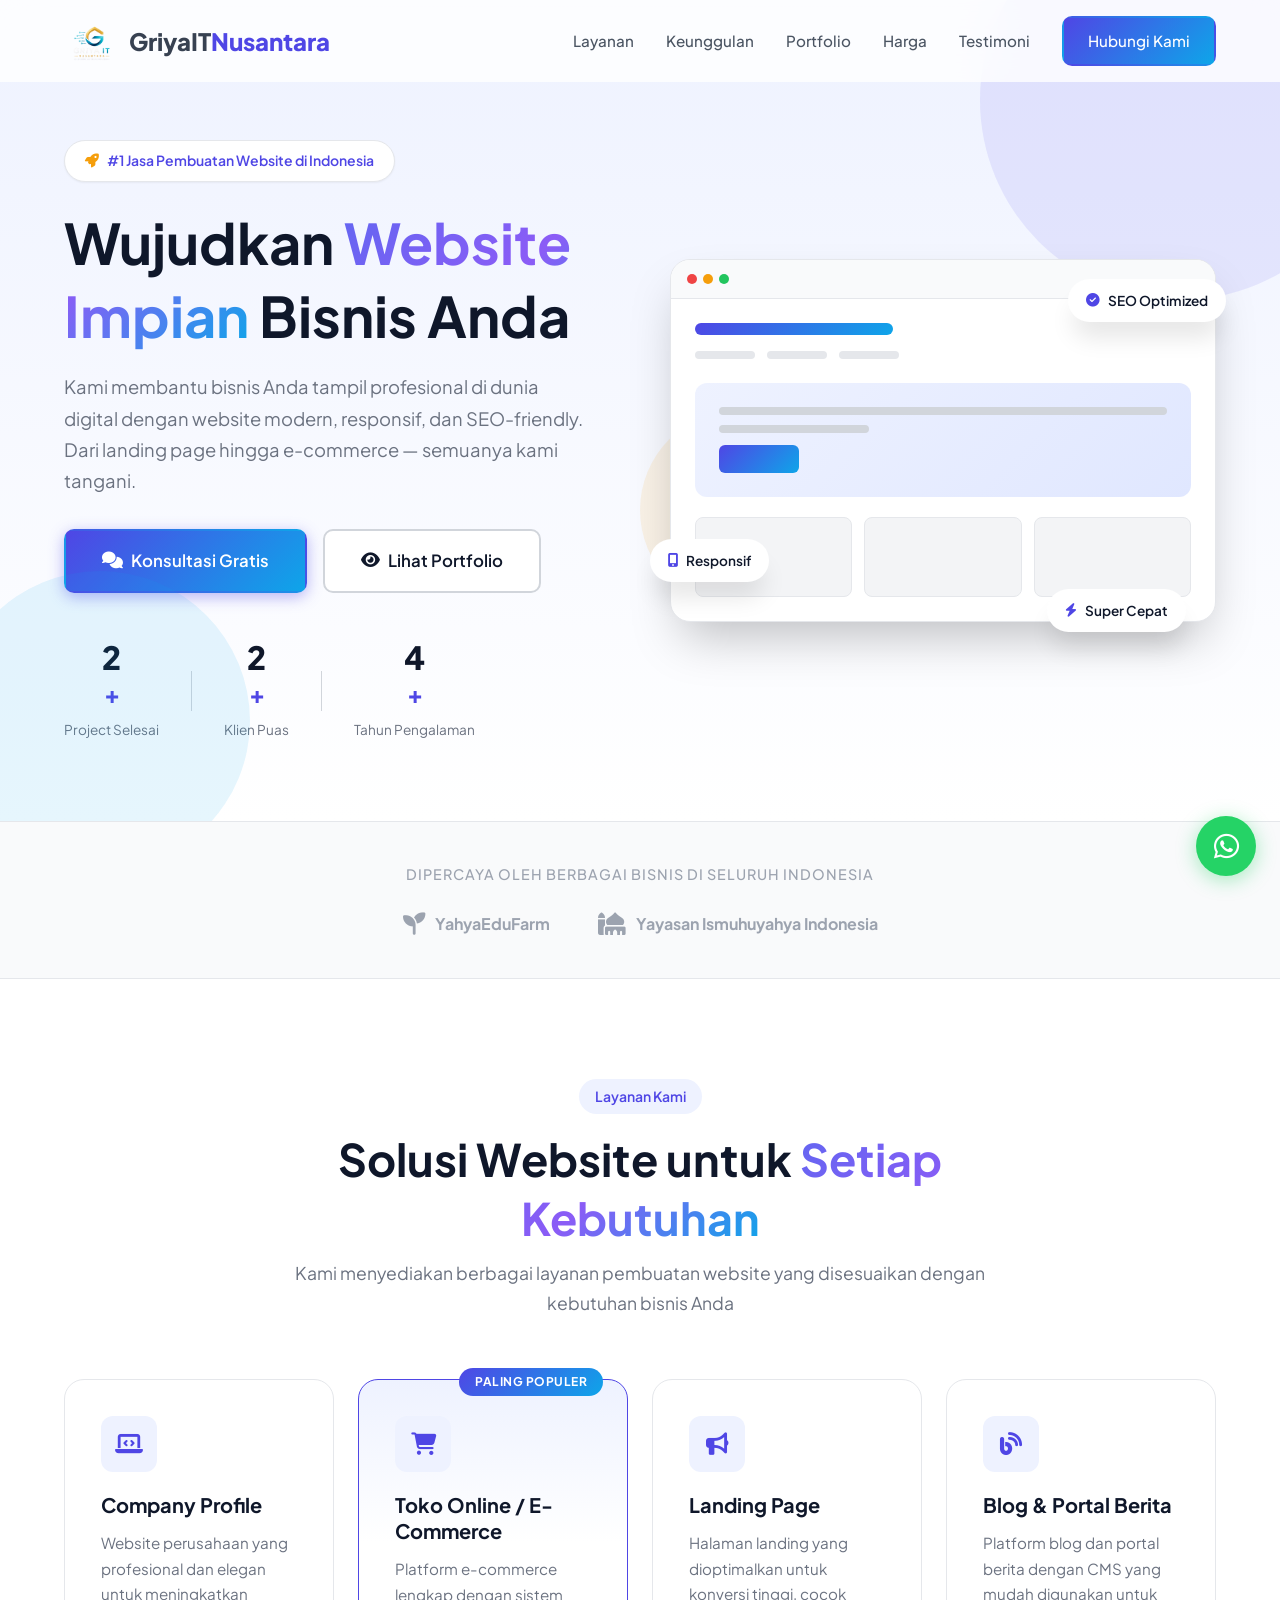
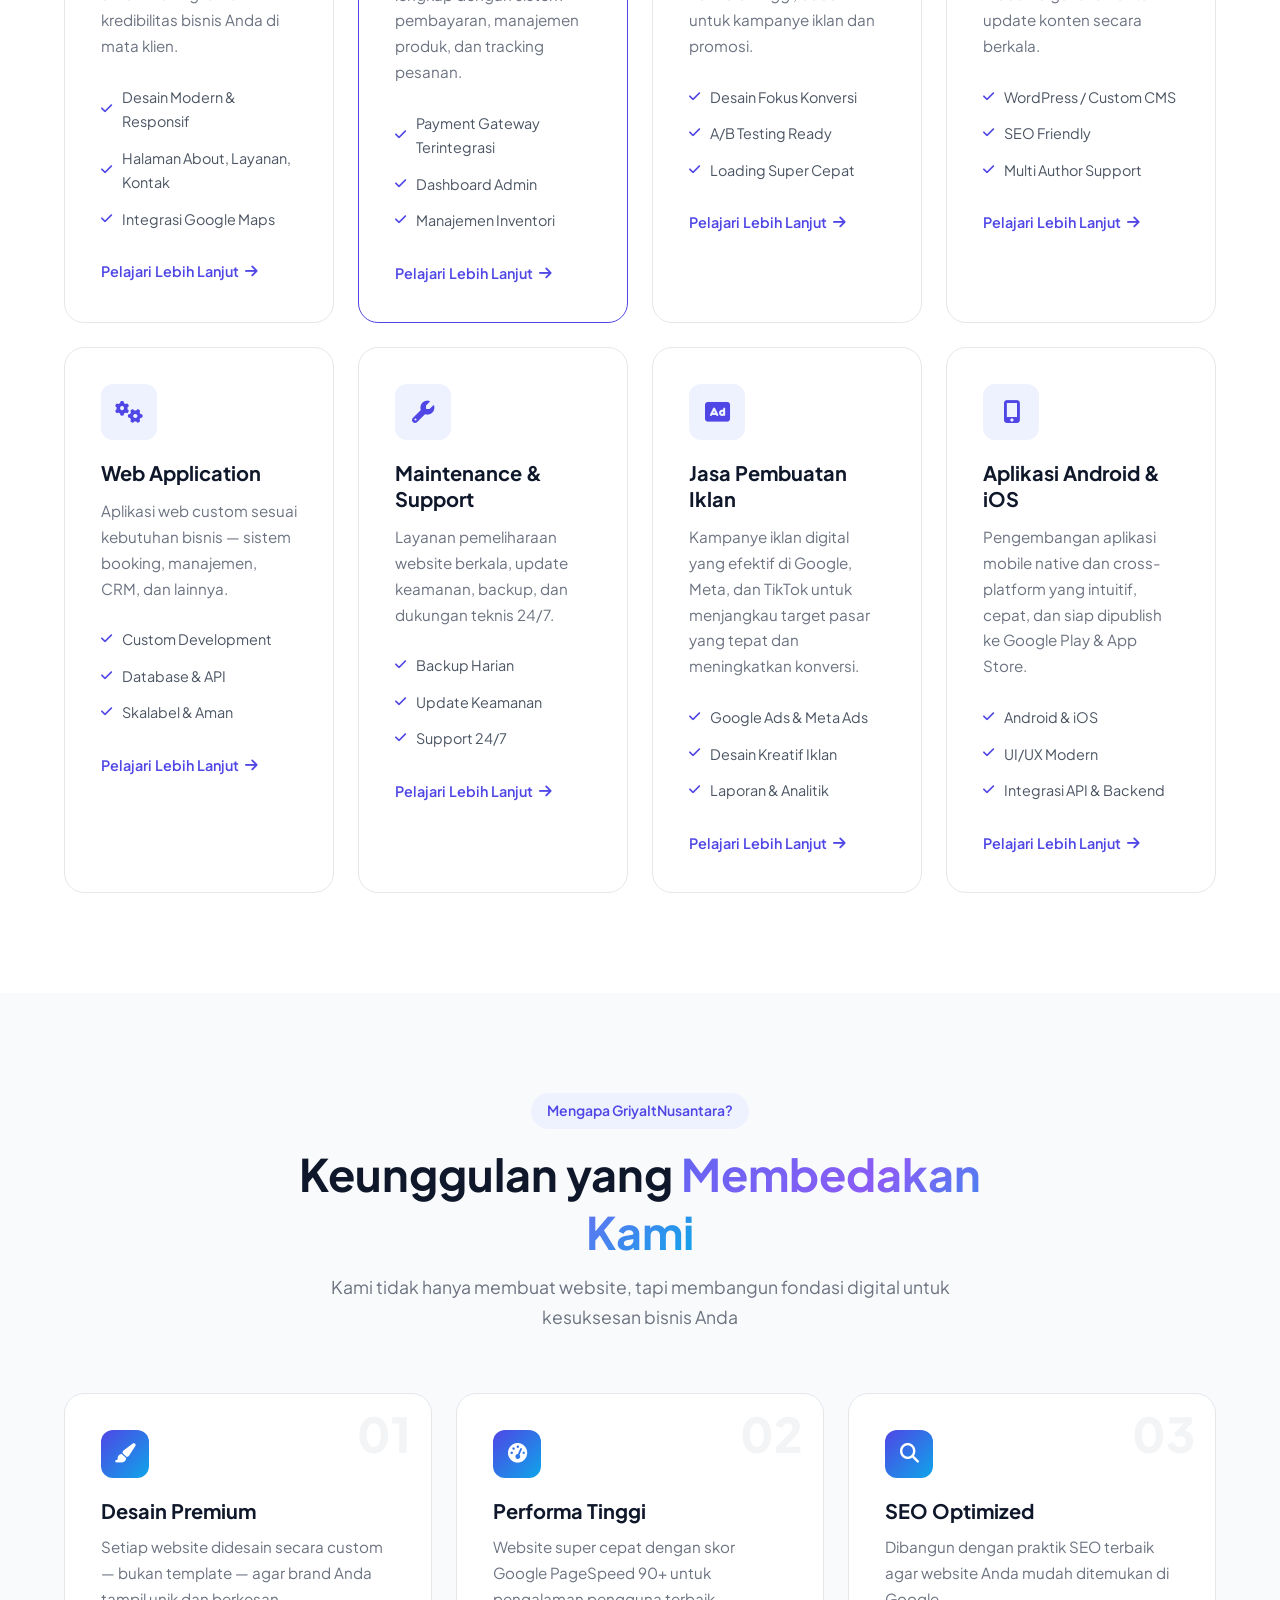
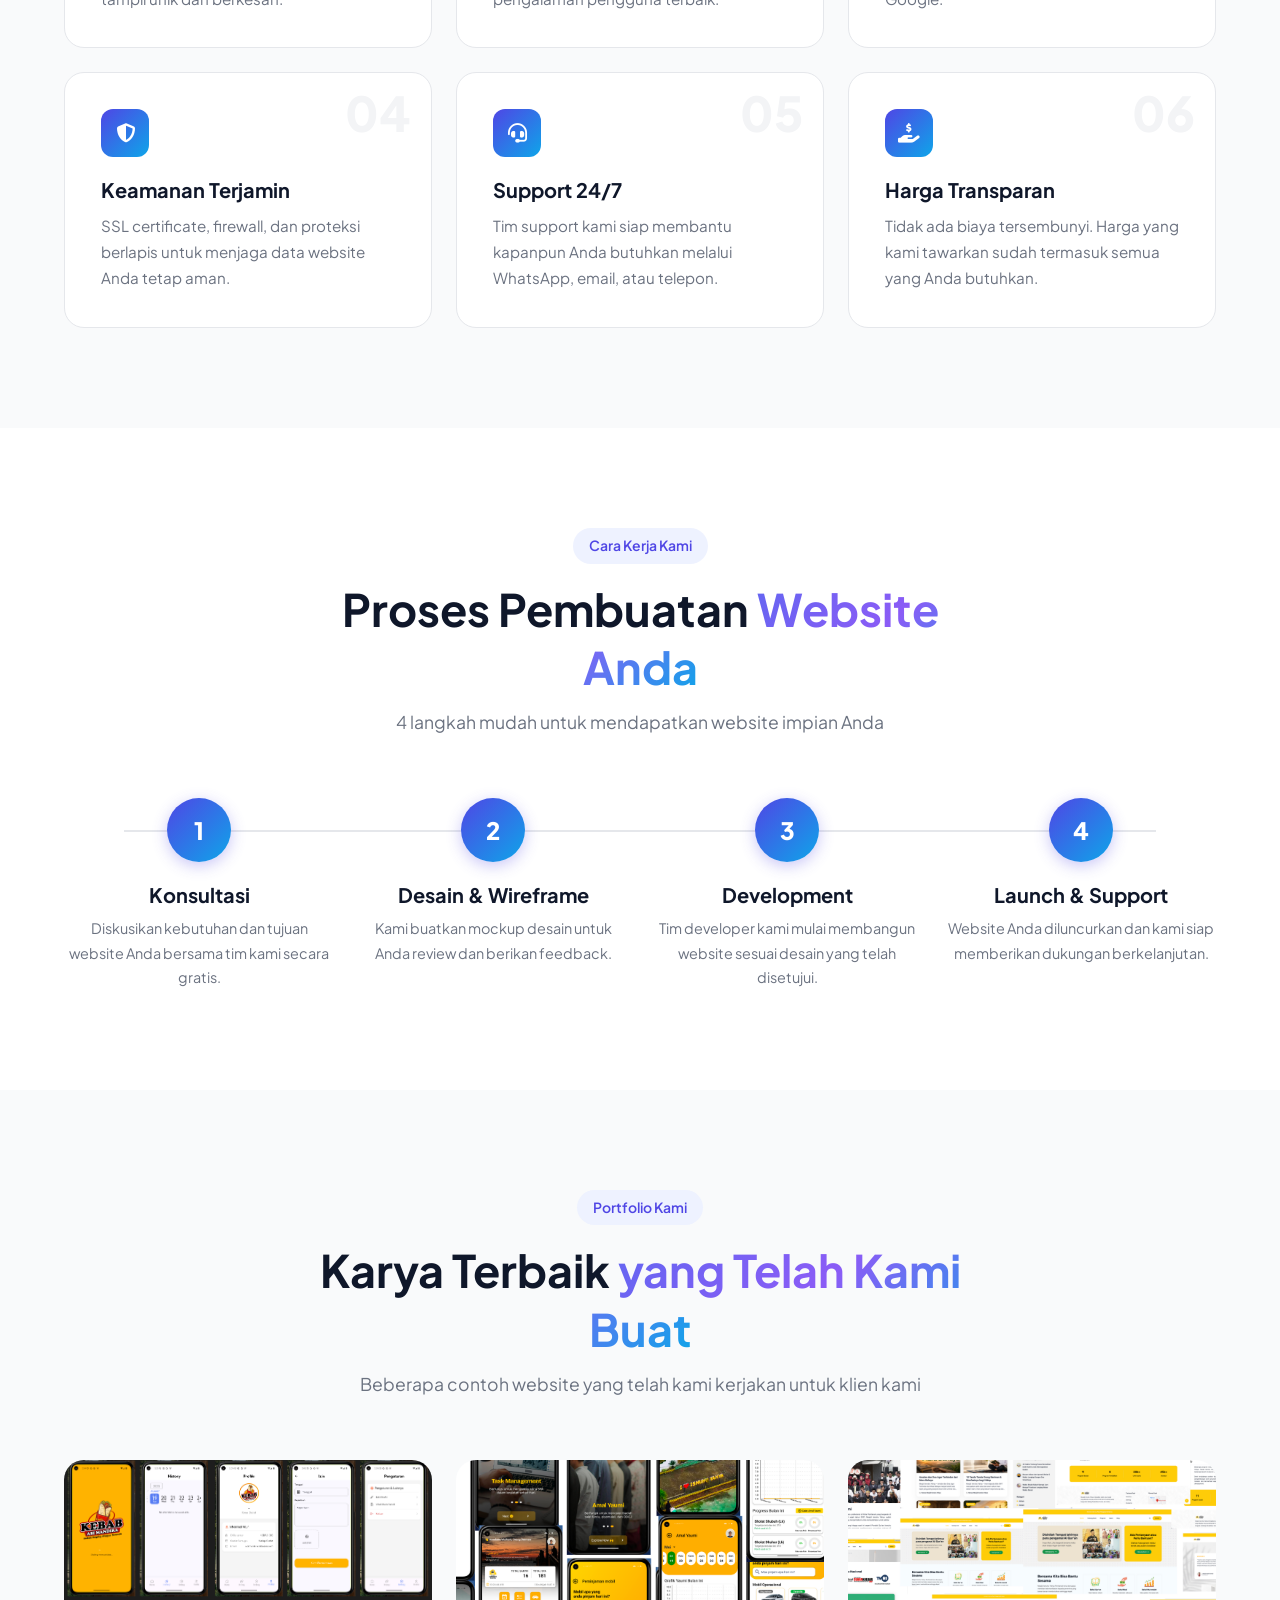
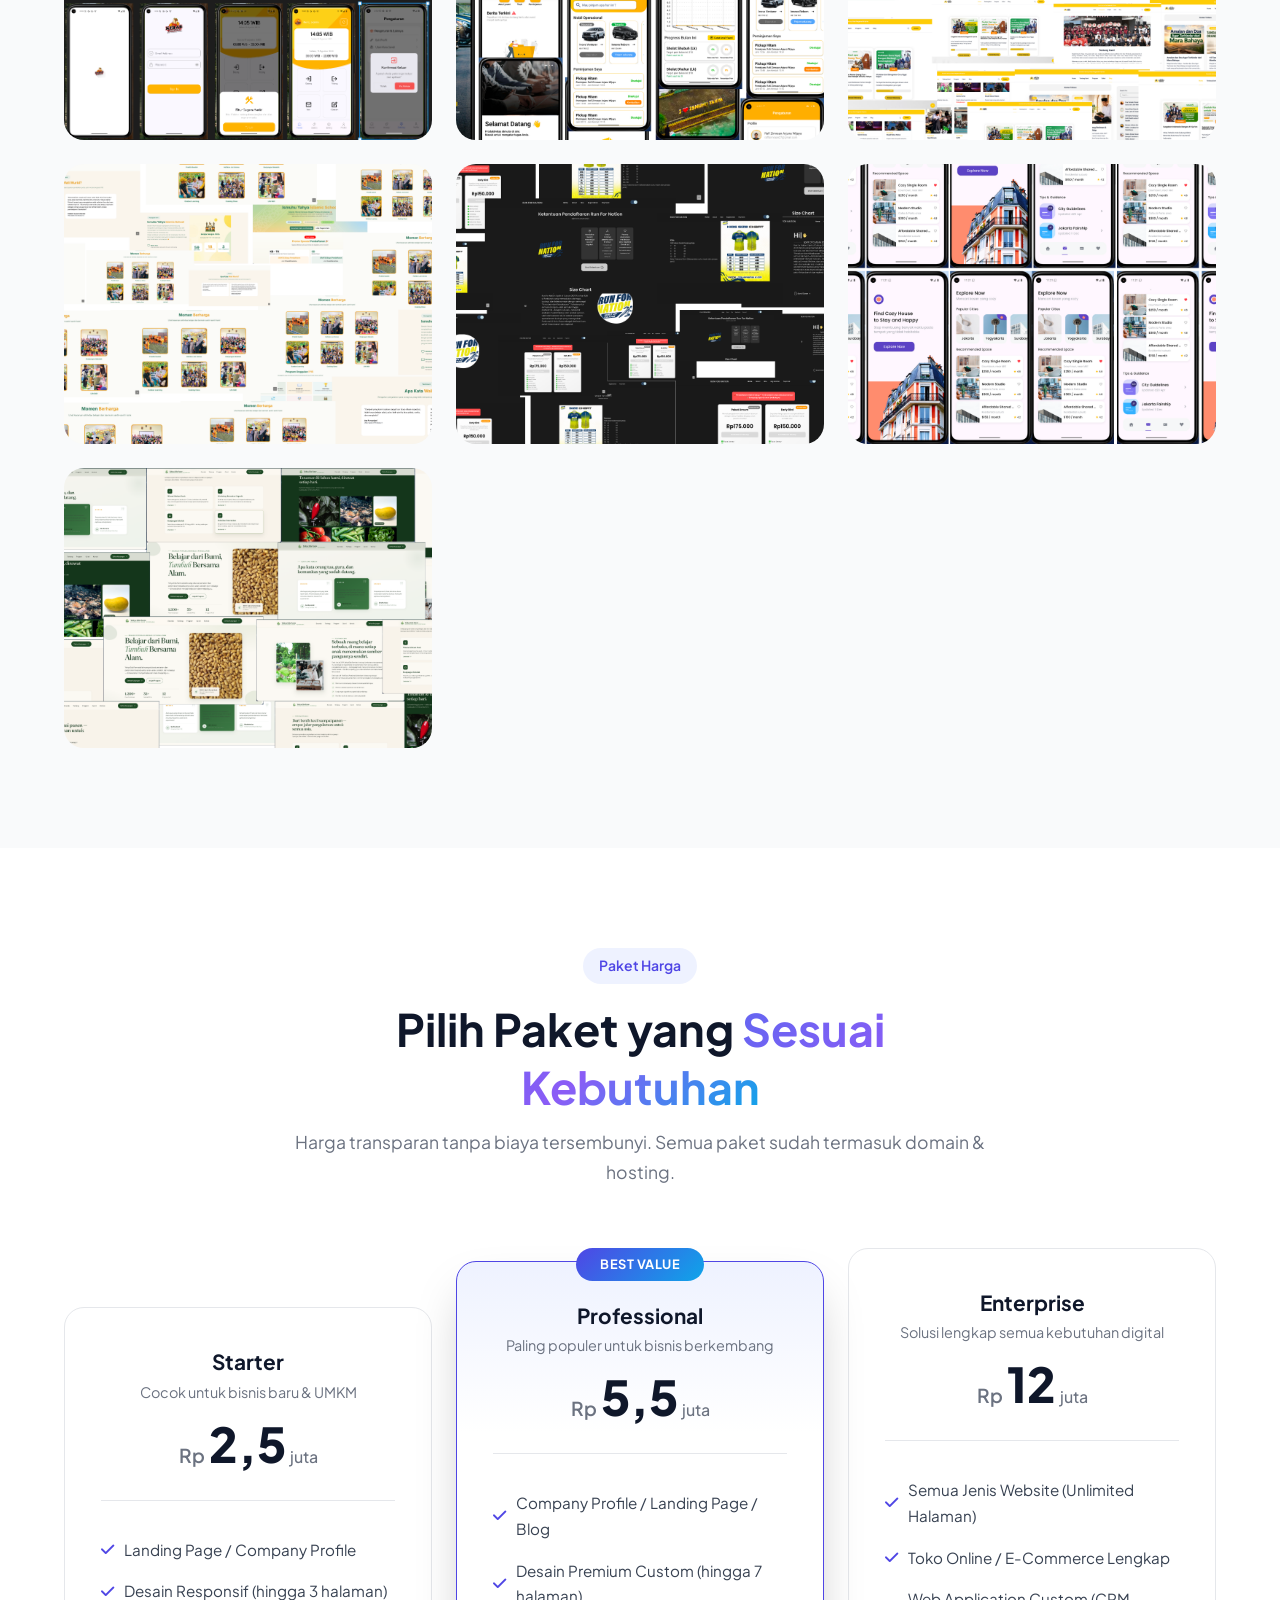
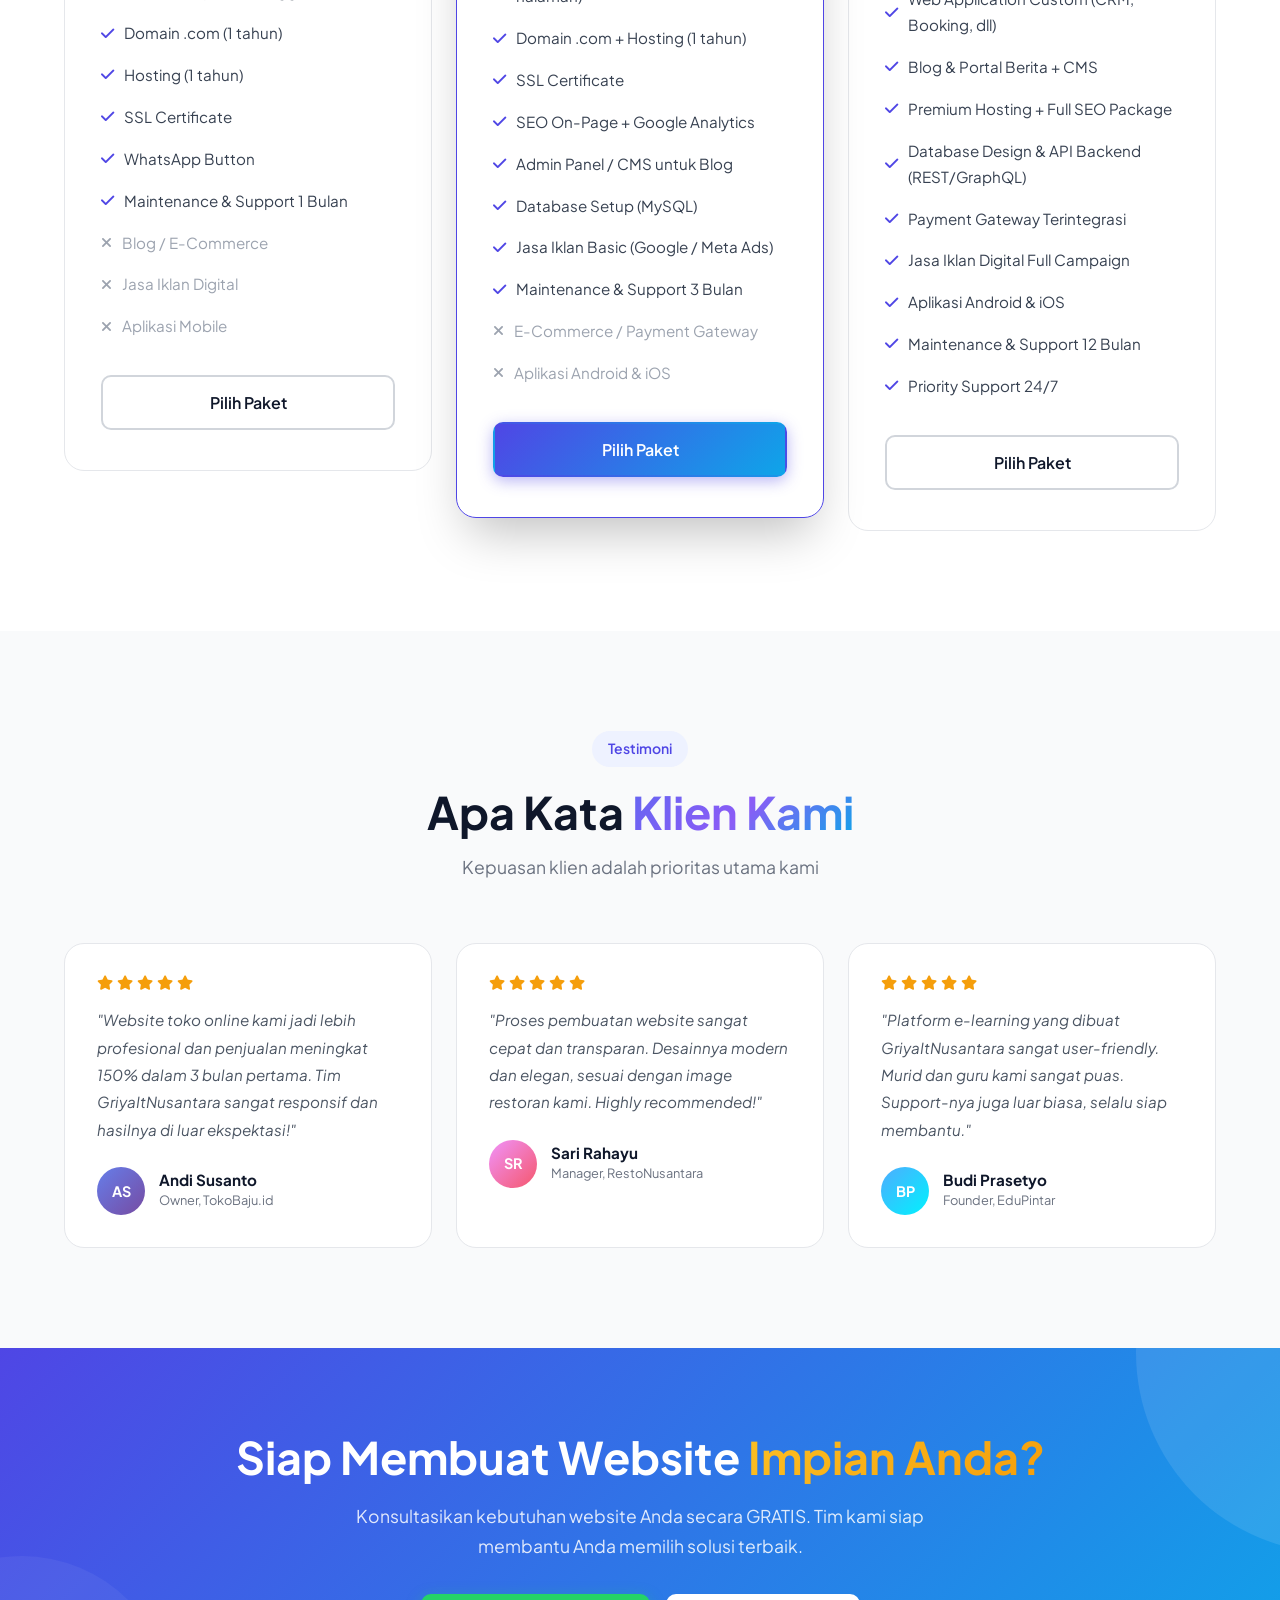
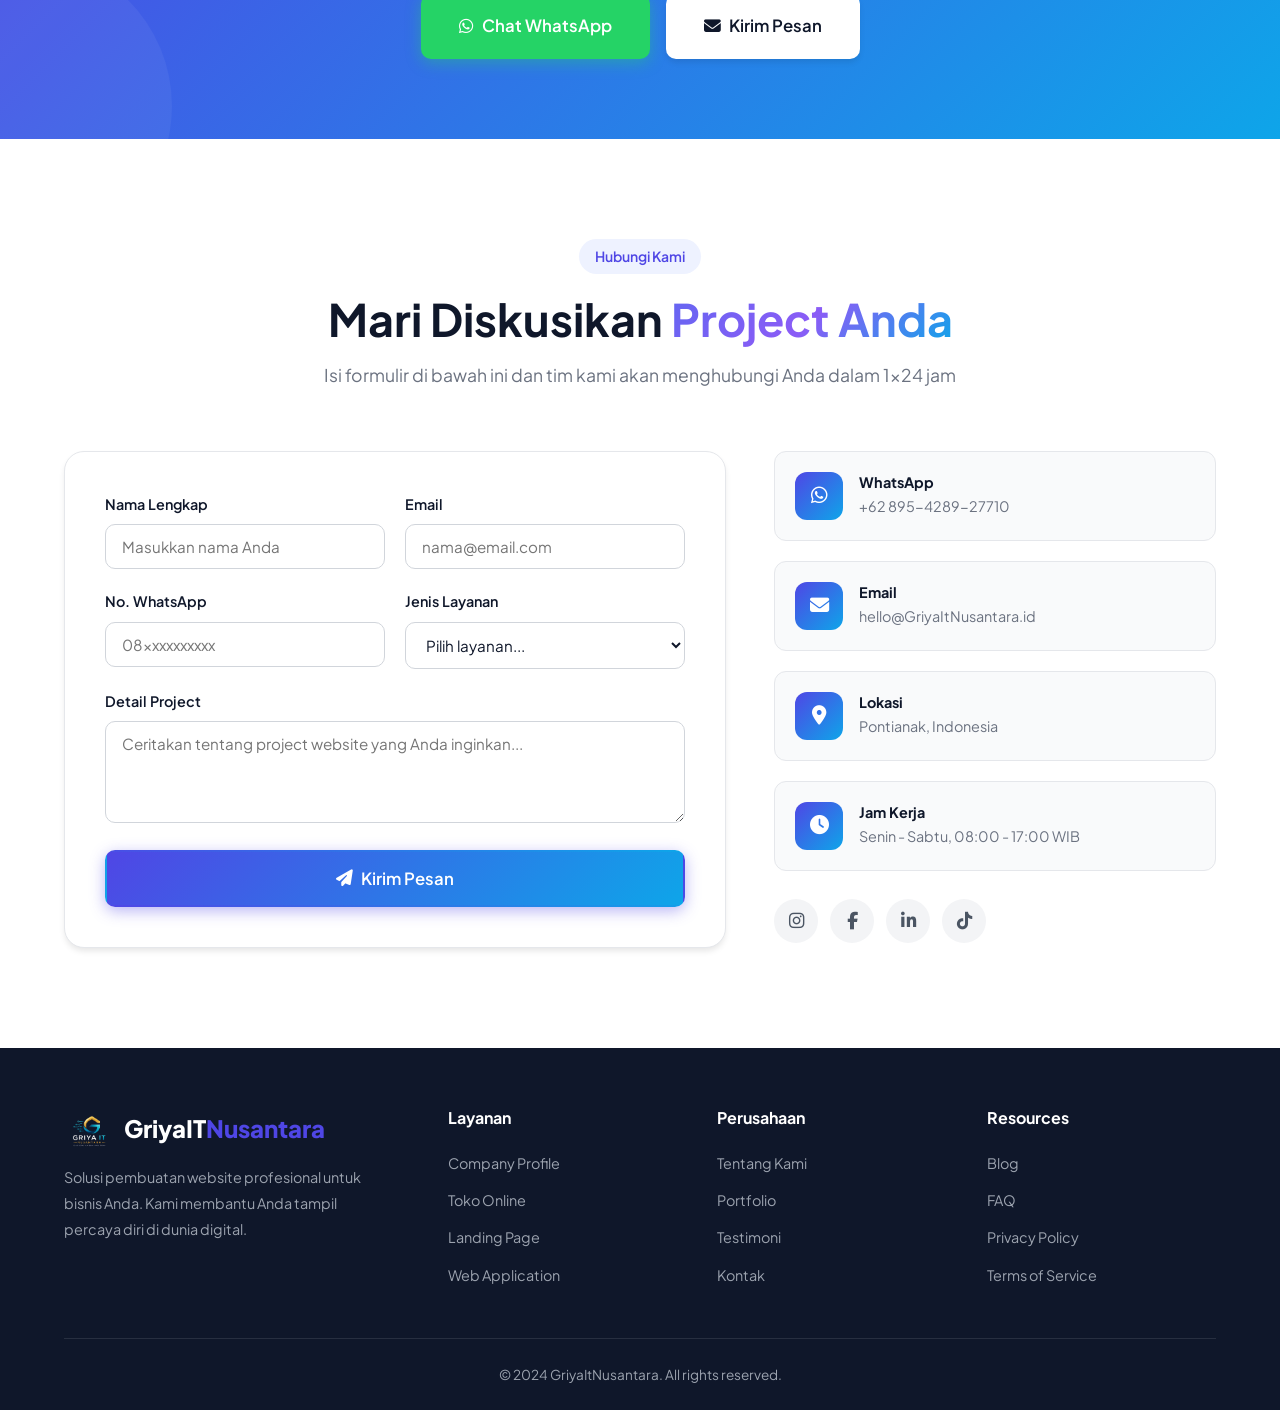
==== commit 5f5f18e1: "feat: add new icon & new portofolio" ====
--- a/index.html
+++ b/index.html
@@ -21,9 +21,9 @@
     <link
       rel="icon"
       type="image/png"
-      href="assets/icons/logoGriyaItNusantara.png"
+      href="assets/icons/LOGOGRIYAITNUSANTARANEW.png"
     />
-    <link rel="apple-touch-icon" href="assets/icons/logoGriyaItNusantara.png" />
+    <link rel="apple-touch-icon" href="assets/icons/LOGOGRIYAITNUSANTARANEW.png" />
     <link rel="stylesheet" href="style.css" />
   </head>
   <body>
@@ -32,7 +32,7 @@
       <div class="container">
         <a href="#" class="logo">
           <img
-            src="assets/icons/logoGriyaItNusantara.png"
+            src="assets/icons/LOGOGRIYAITNUSANTARANEW.png"
             alt="GriyaIT Nusantara"
             class="logo-img"
           />
@@ -991,7 +991,7 @@
           <div class="footer-about">
             <a href="#" class="logo">
               <img
-                src="assets/icons/logoGriyaItNusantara.png"
+                src="assets/icons/LOGOGRIYAITNUSANTARANEW.png"
                 alt="GriyaIT Nusantara"
                 class="logo-img logo-img-footer"
               />
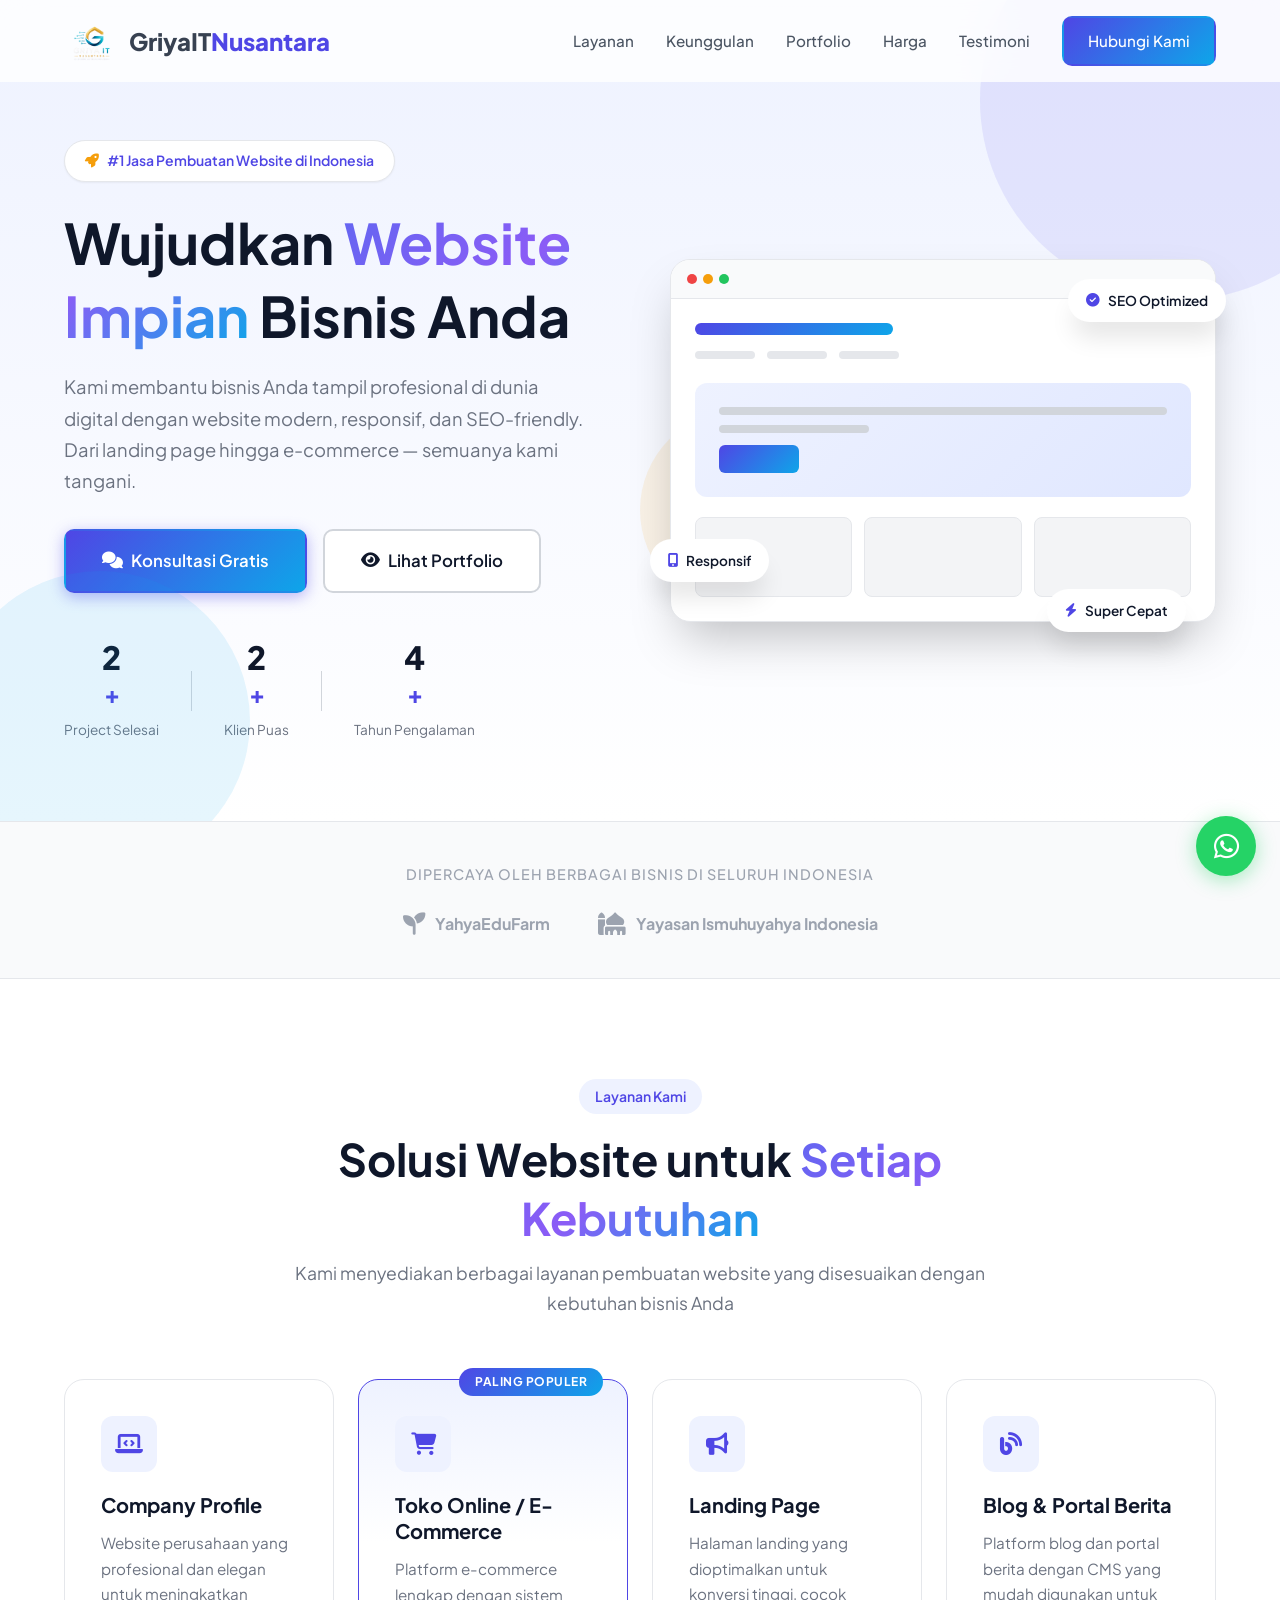
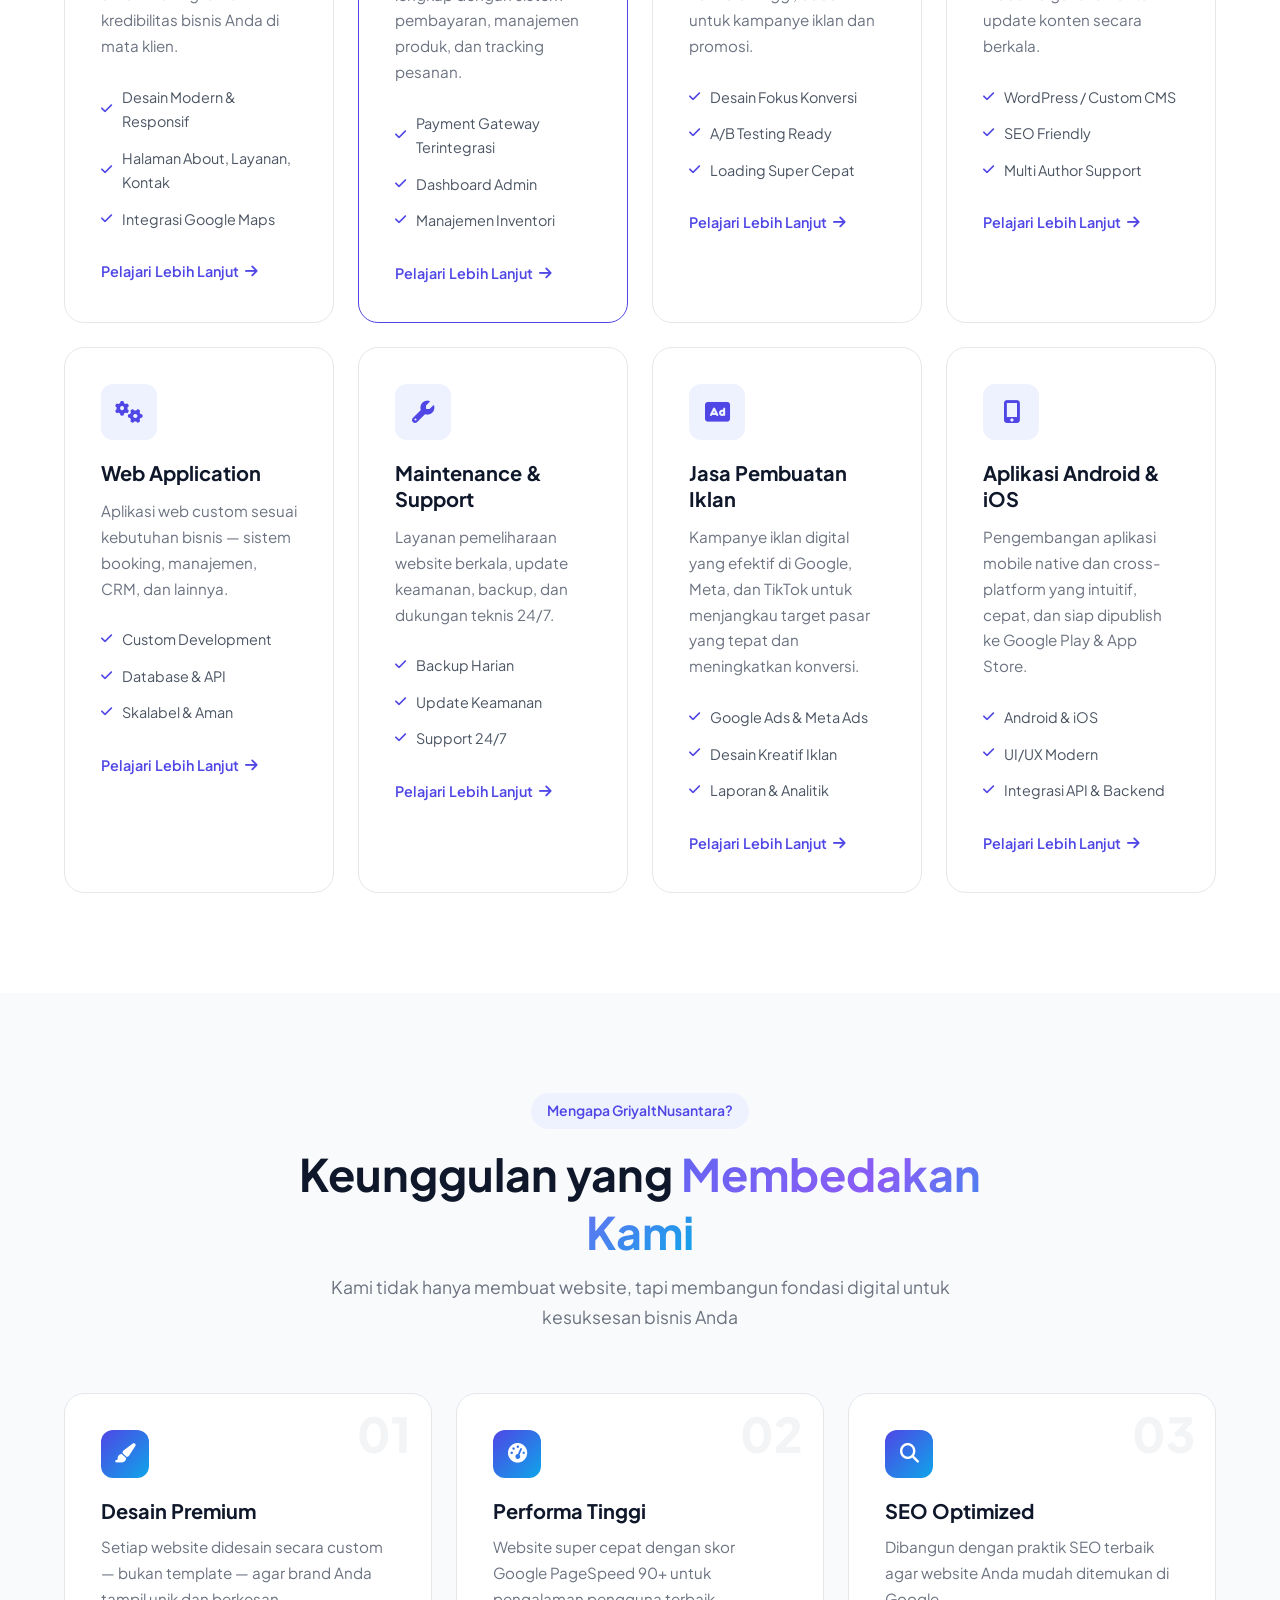
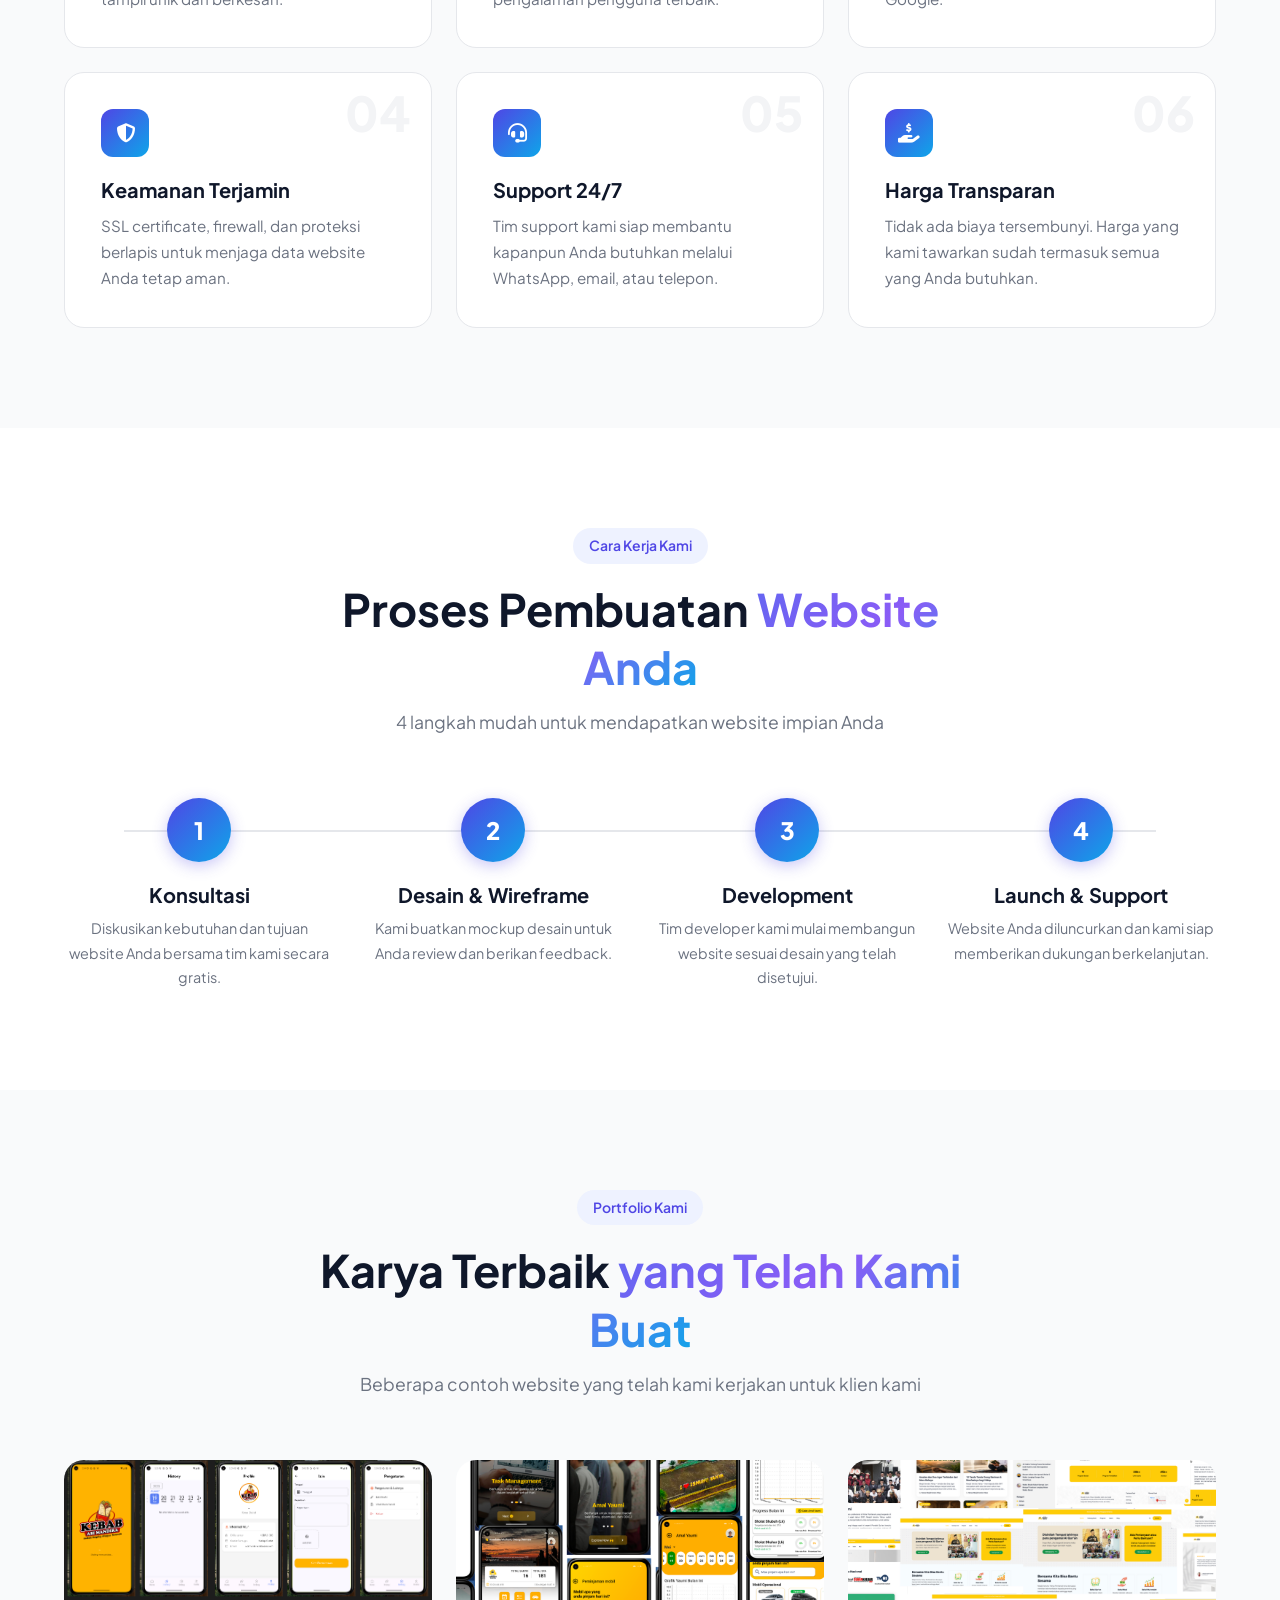
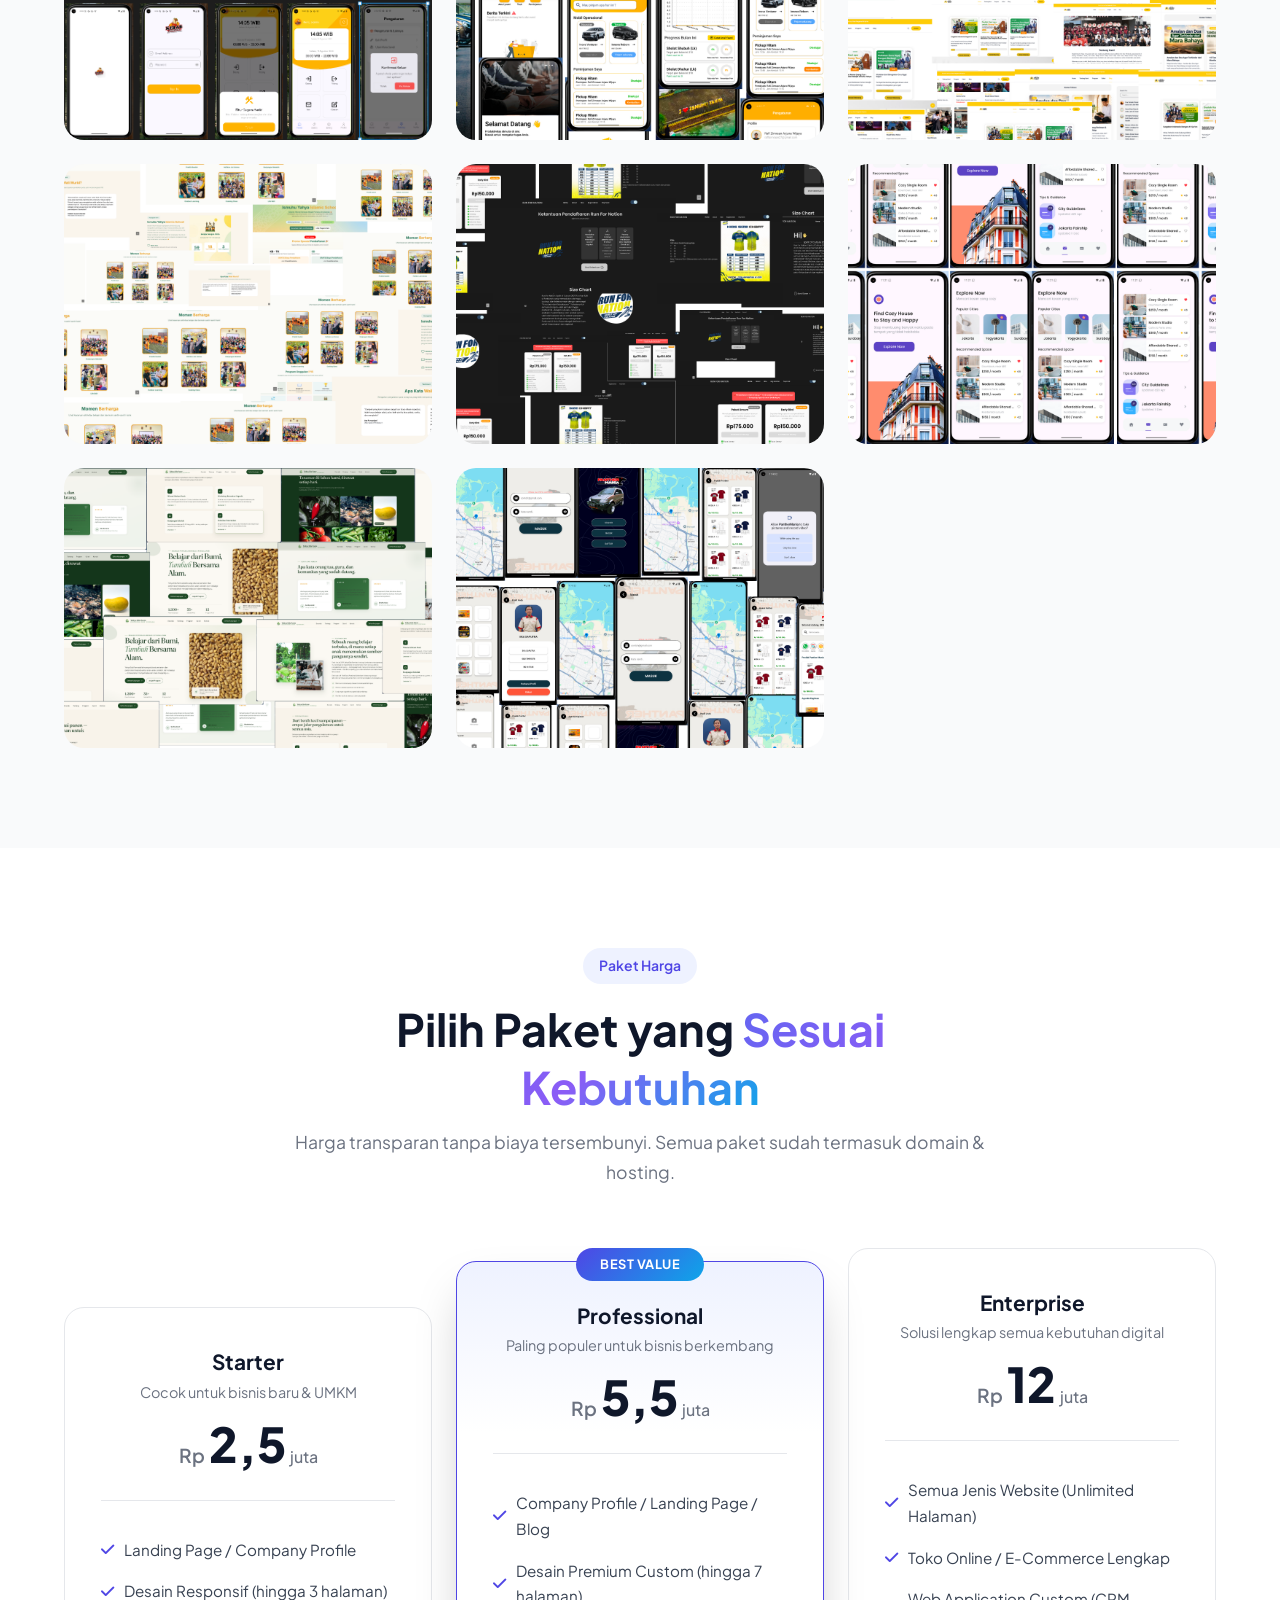
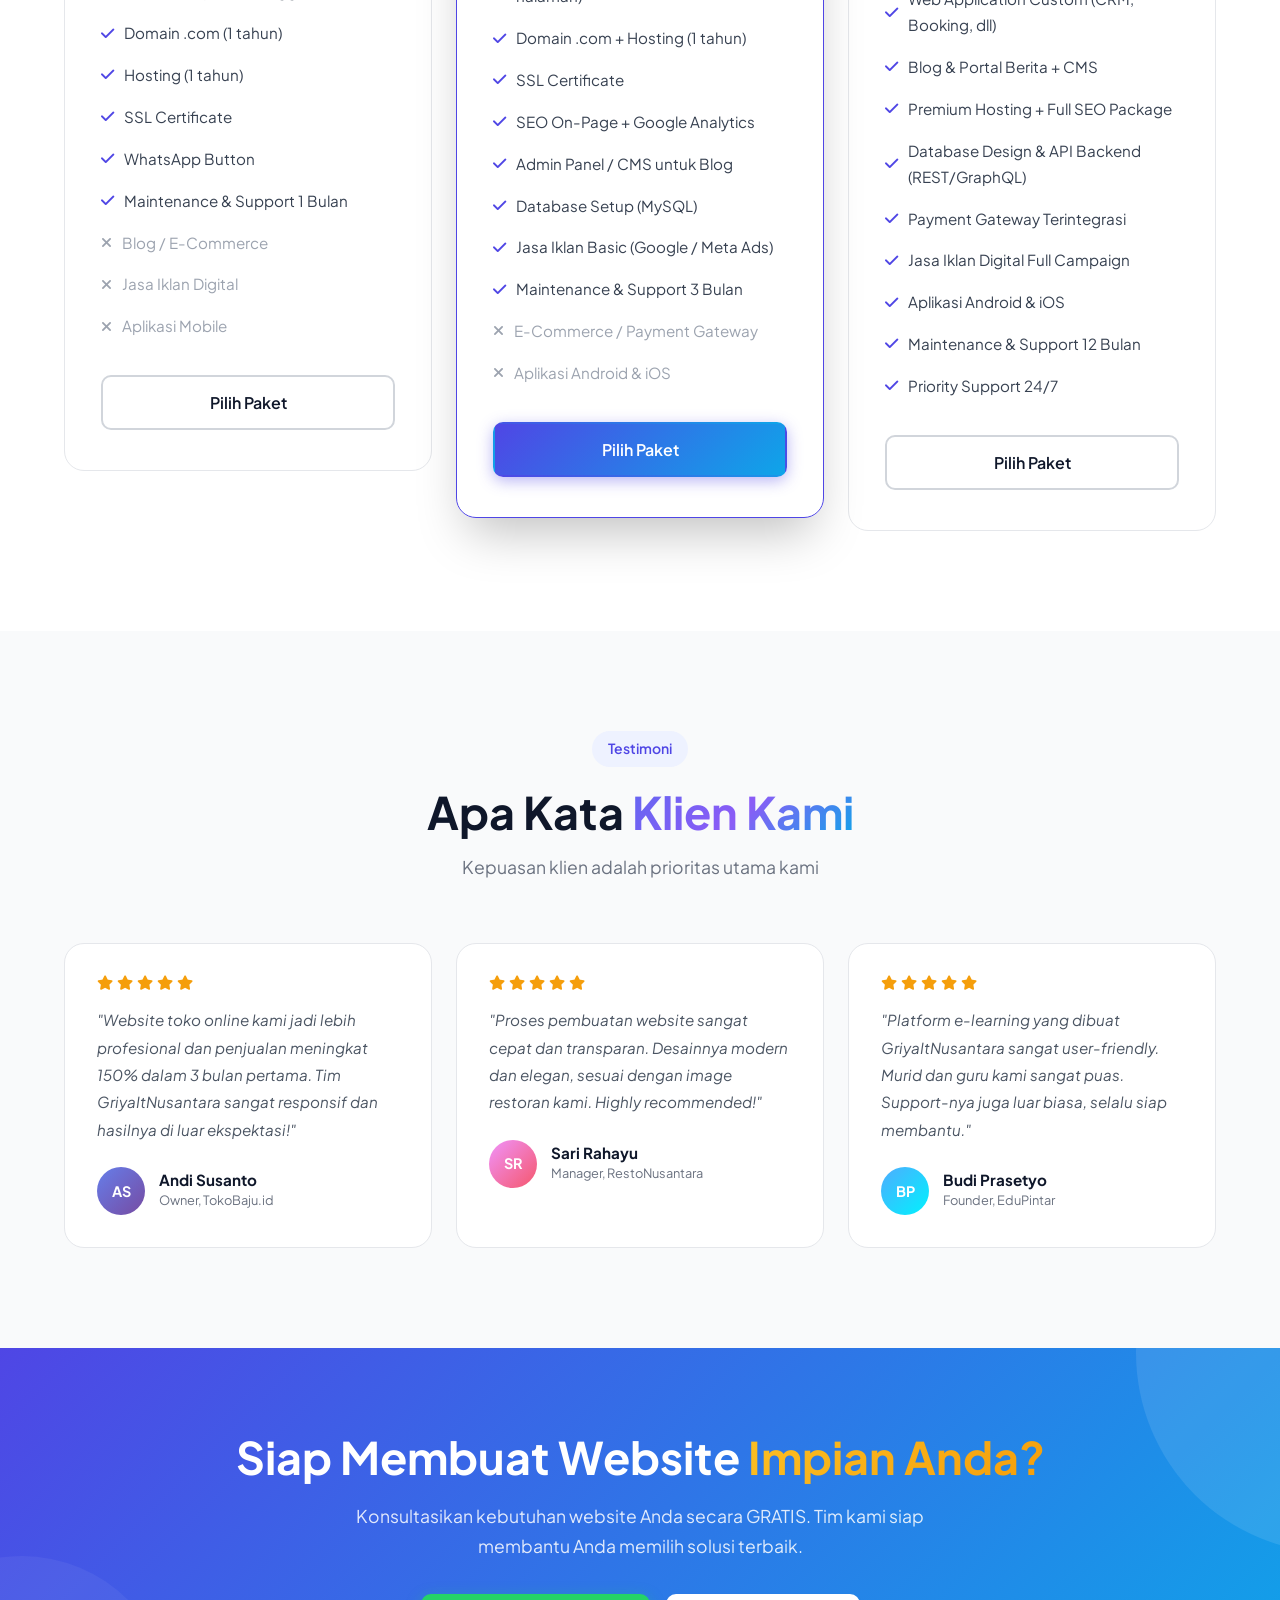
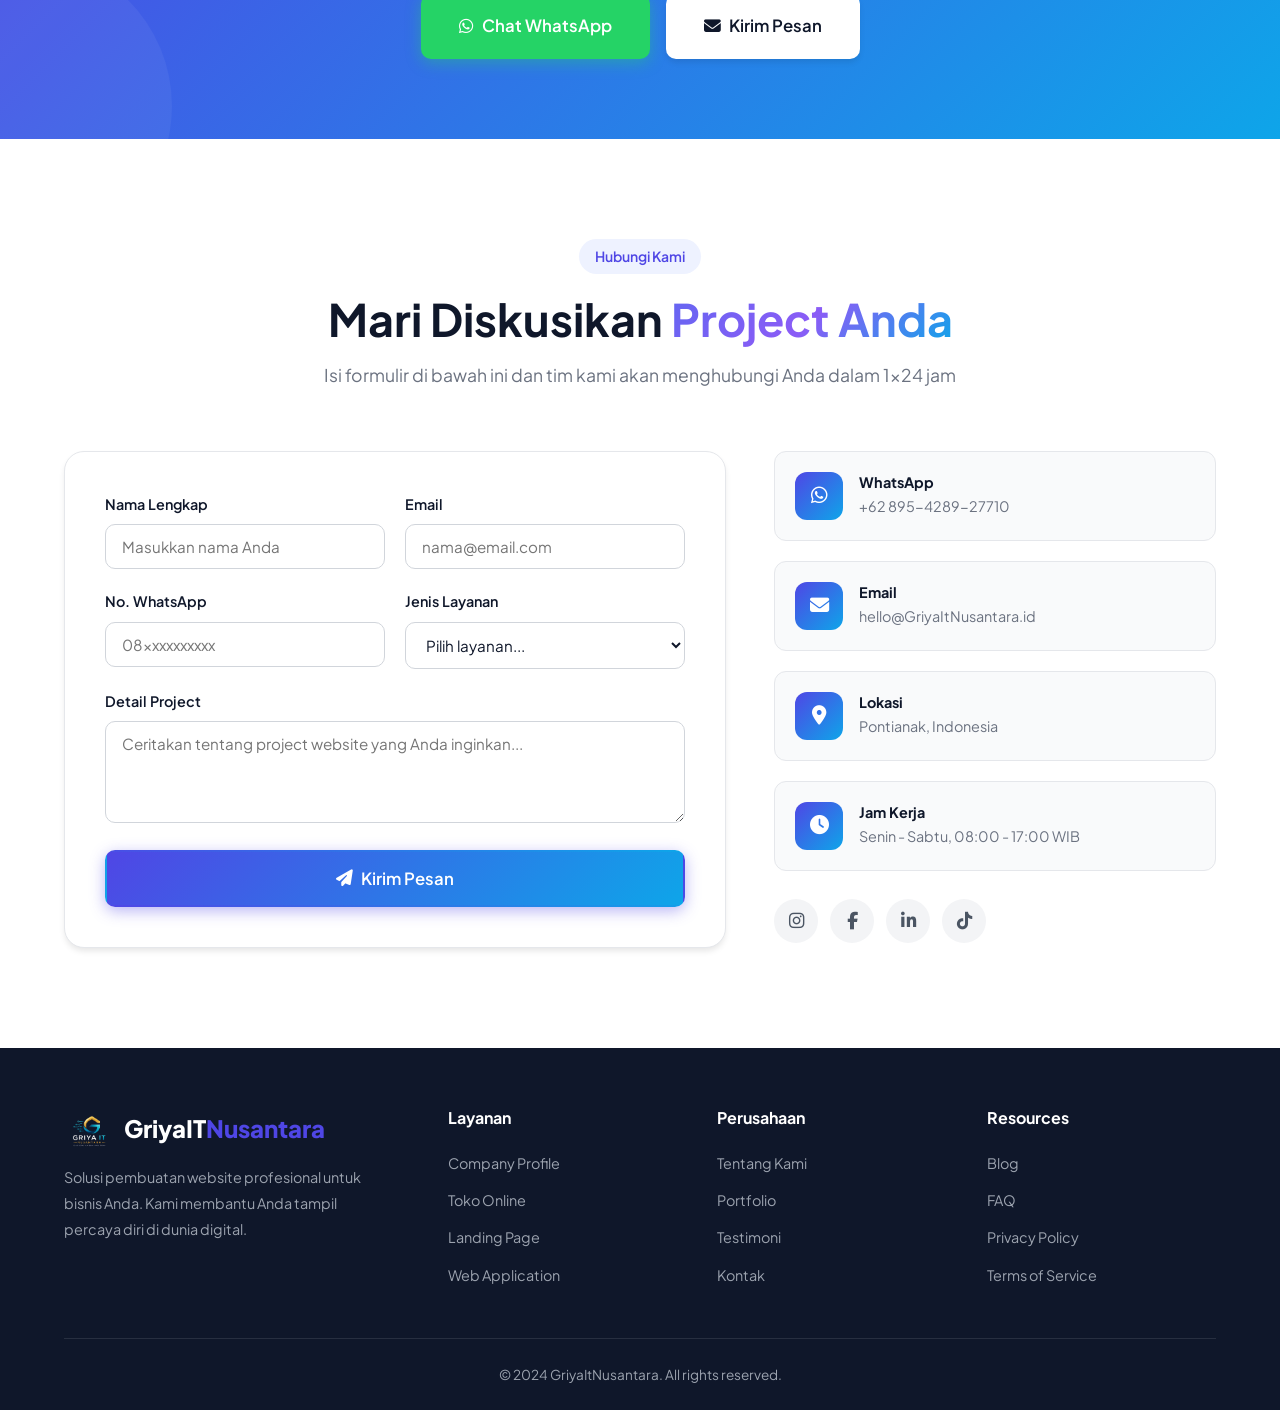
==== commit 3a54e5f1: "feat: add new portofolio pantherMania" ====
--- a/index.html
+++ b/index.html
@@ -23,7 +23,10 @@
       type="image/png"
       href="assets/icons/LOGOGRIYAITNUSANTARANEW.png"
     />
-    <link rel="apple-touch-icon" href="assets/icons/LOGOGRIYAITNUSANTARANEW.png" />
+    <link
+      rel="apple-touch-icon"
+      href="assets/icons/LOGOGRIYAITNUSANTARANEW.png"
+    />
     <link rel="stylesheet" href="style.css" />
   </head>
   <body>
@@ -526,7 +529,10 @@
                 <span class="portfolio-category">Company Profile</span>
                 <h3>Masjid Ismuhuyahya</h3>
                 <p>Website profil dan informasi masjid berbasis Laravel</p>
-                <a href="portfolio/masjidIsmuhuyahya.html" class="portfolio-detail-btn">
+                <a
+                  href="portfolio/masjidIsmuhuyahya.html"
+                  class="portfolio-detail-btn"
+                >
                   <i class="fas fa-eye"></i> Lihat Detail
                 </a>
               </div>
@@ -562,7 +568,10 @@
                 <span class="portfolio-category">Event Registration</span>
                 <h3>RunForNation</h3>
                 <p>Website pendaftaran event lari Pontianak — 1.500 peserta</p>
-                <a href="portfolio/runfornation.html" class="portfolio-detail-btn">
+                <a
+                  href="portfolio/runfornation.html"
+                  class="portfolio-detail-btn"
+                >
                   <i class="fas fa-eye"></i> Lihat Detail
                 </a>
               </div>
@@ -598,7 +607,34 @@
                 <span class="portfolio-category">Branding & Marketing</span>
                 <h3>Yahya EduFarm</h3>
                 <p>Website branding agrowisata pertanian Masjid Ismuhuyahya</p>
-                <a href="portfolio/yahyaedufarm.html" class="portfolio-detail-btn">
+                <a
+                  href="portfolio/yahyaedufarm.html"
+                  class="portfolio-detail-btn"
+                >
+                  <i class="fas fa-eye"></i> Lihat Detail
+                </a>
+              </div>
+            </div>
+          </div>
+          <div class="portfolio-item">
+            <div class="portfolio-image">
+              <img
+                src="assets/images/portofolio/LOGOBGPANTHERMANIA.png"
+                alt="Panthermania — Website Agrowisata Pertanian"
+                class="portfolio-img"
+                loading="lazy"
+              />
+              <div class="portfolio-overlay">
+                <span class="portfolio-category">Mobile App Android</span>
+                <h3>Panthermania</h3>
+                <p>
+                  Applikasi penjualan produk & komunitas acara kopdar mobil
+                  panther mania
+                </p>
+                <a
+                  href="portfolio/panthermania.html"
+                  class="portfolio-detail-btn"
+                >
                   <i class="fas fa-eye"></i> Lihat Detail
                 </a>
               </div>
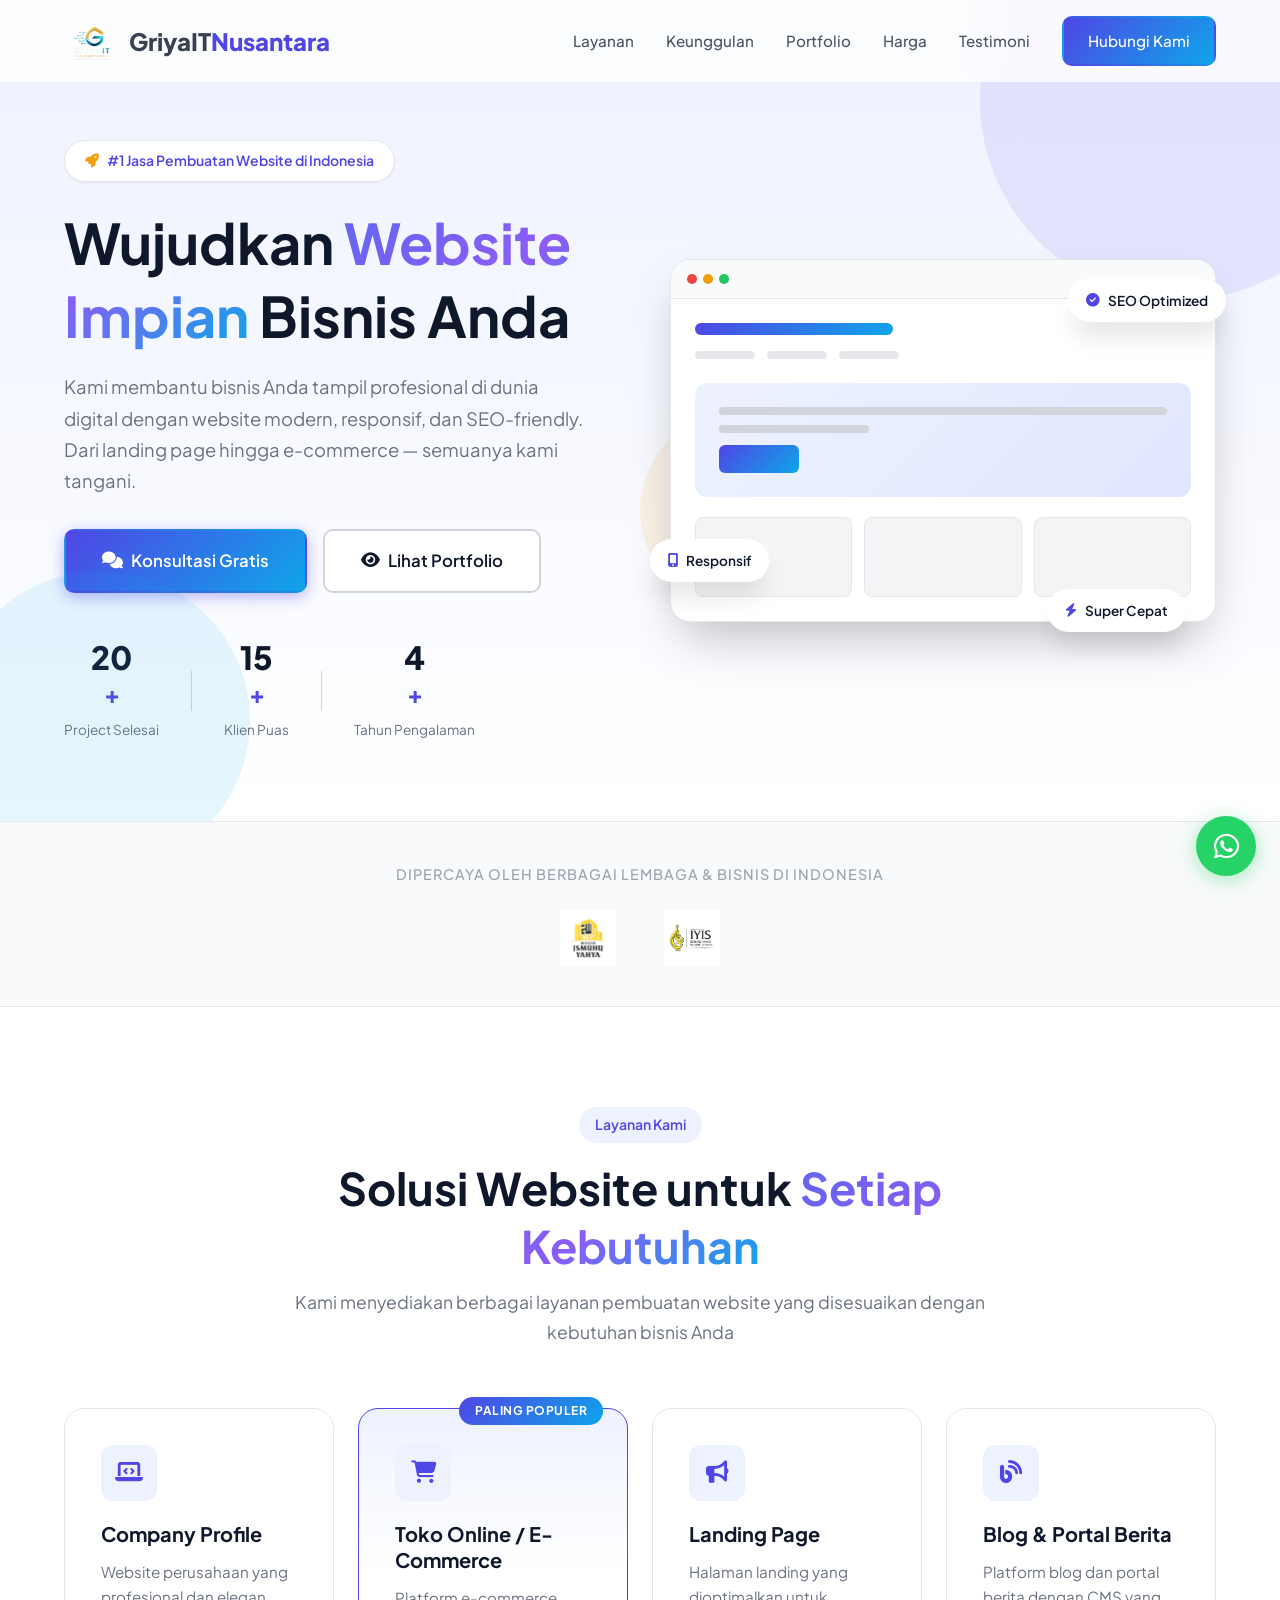
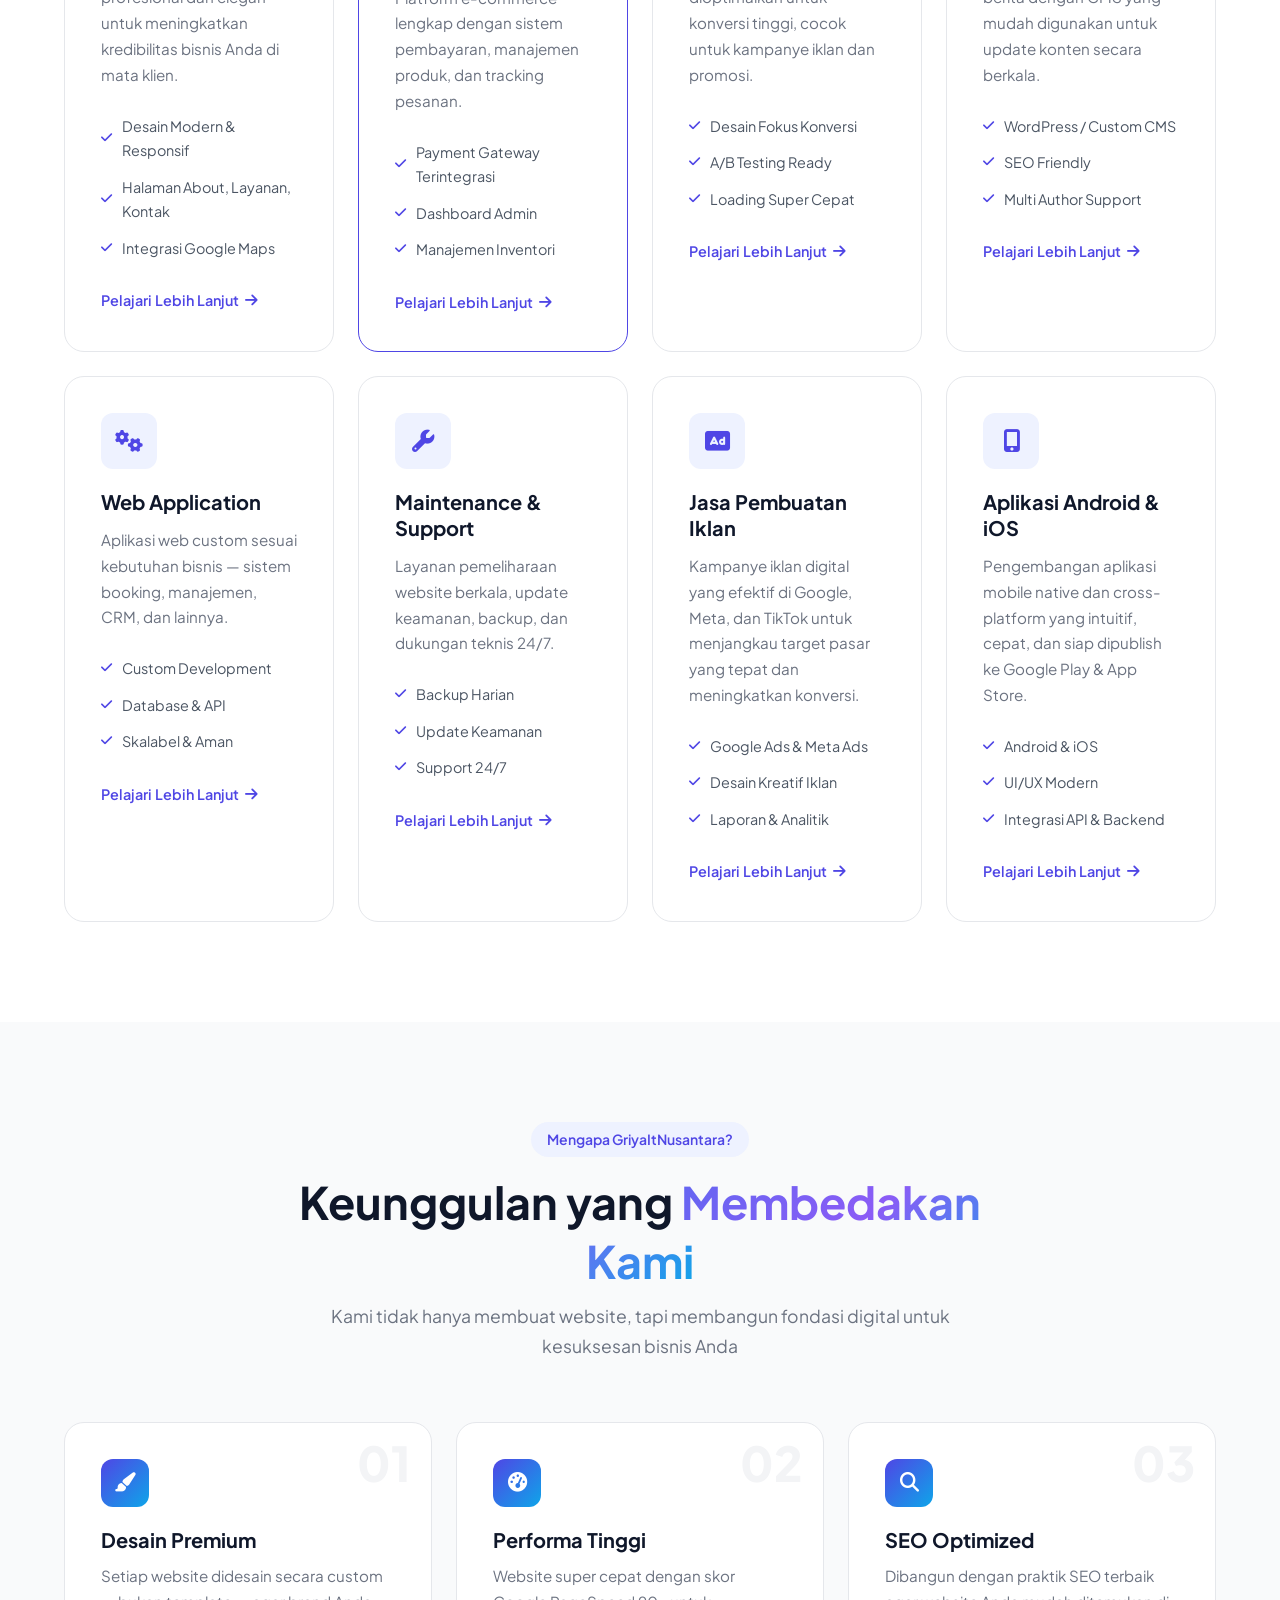
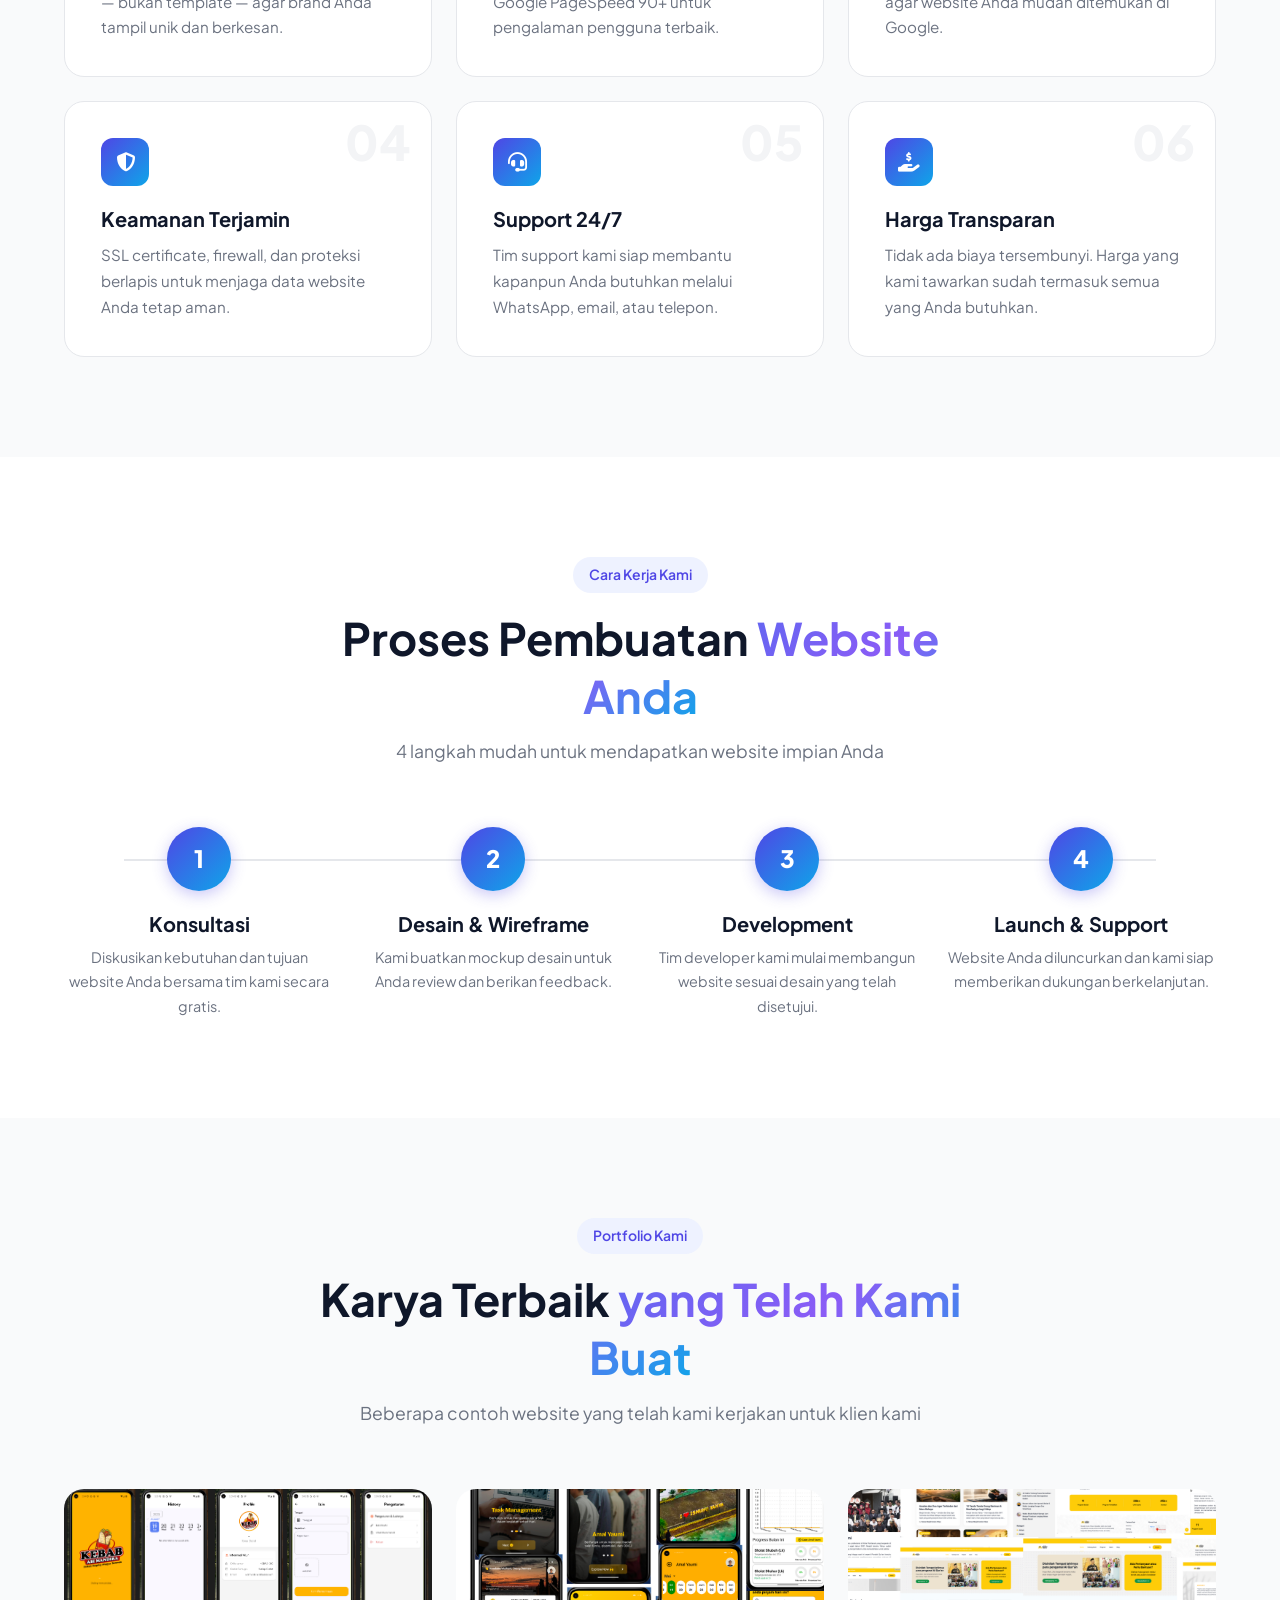
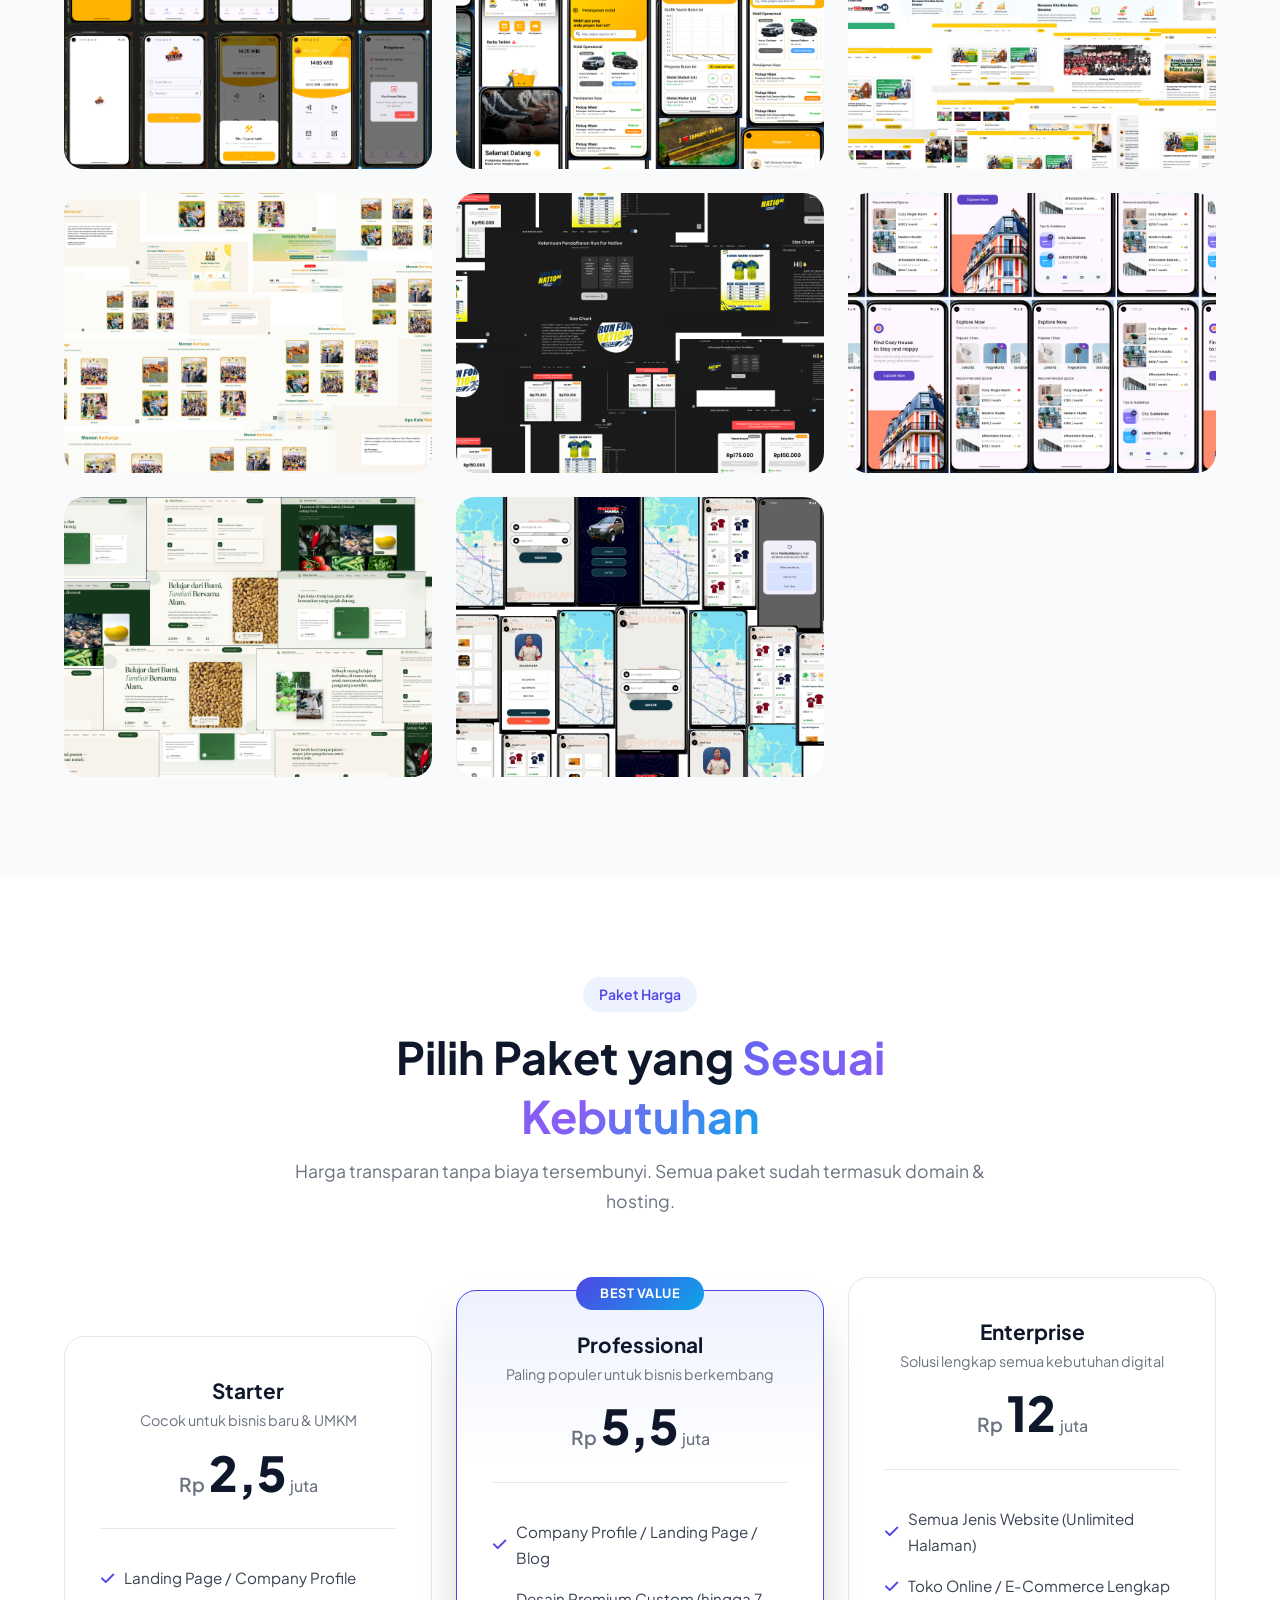
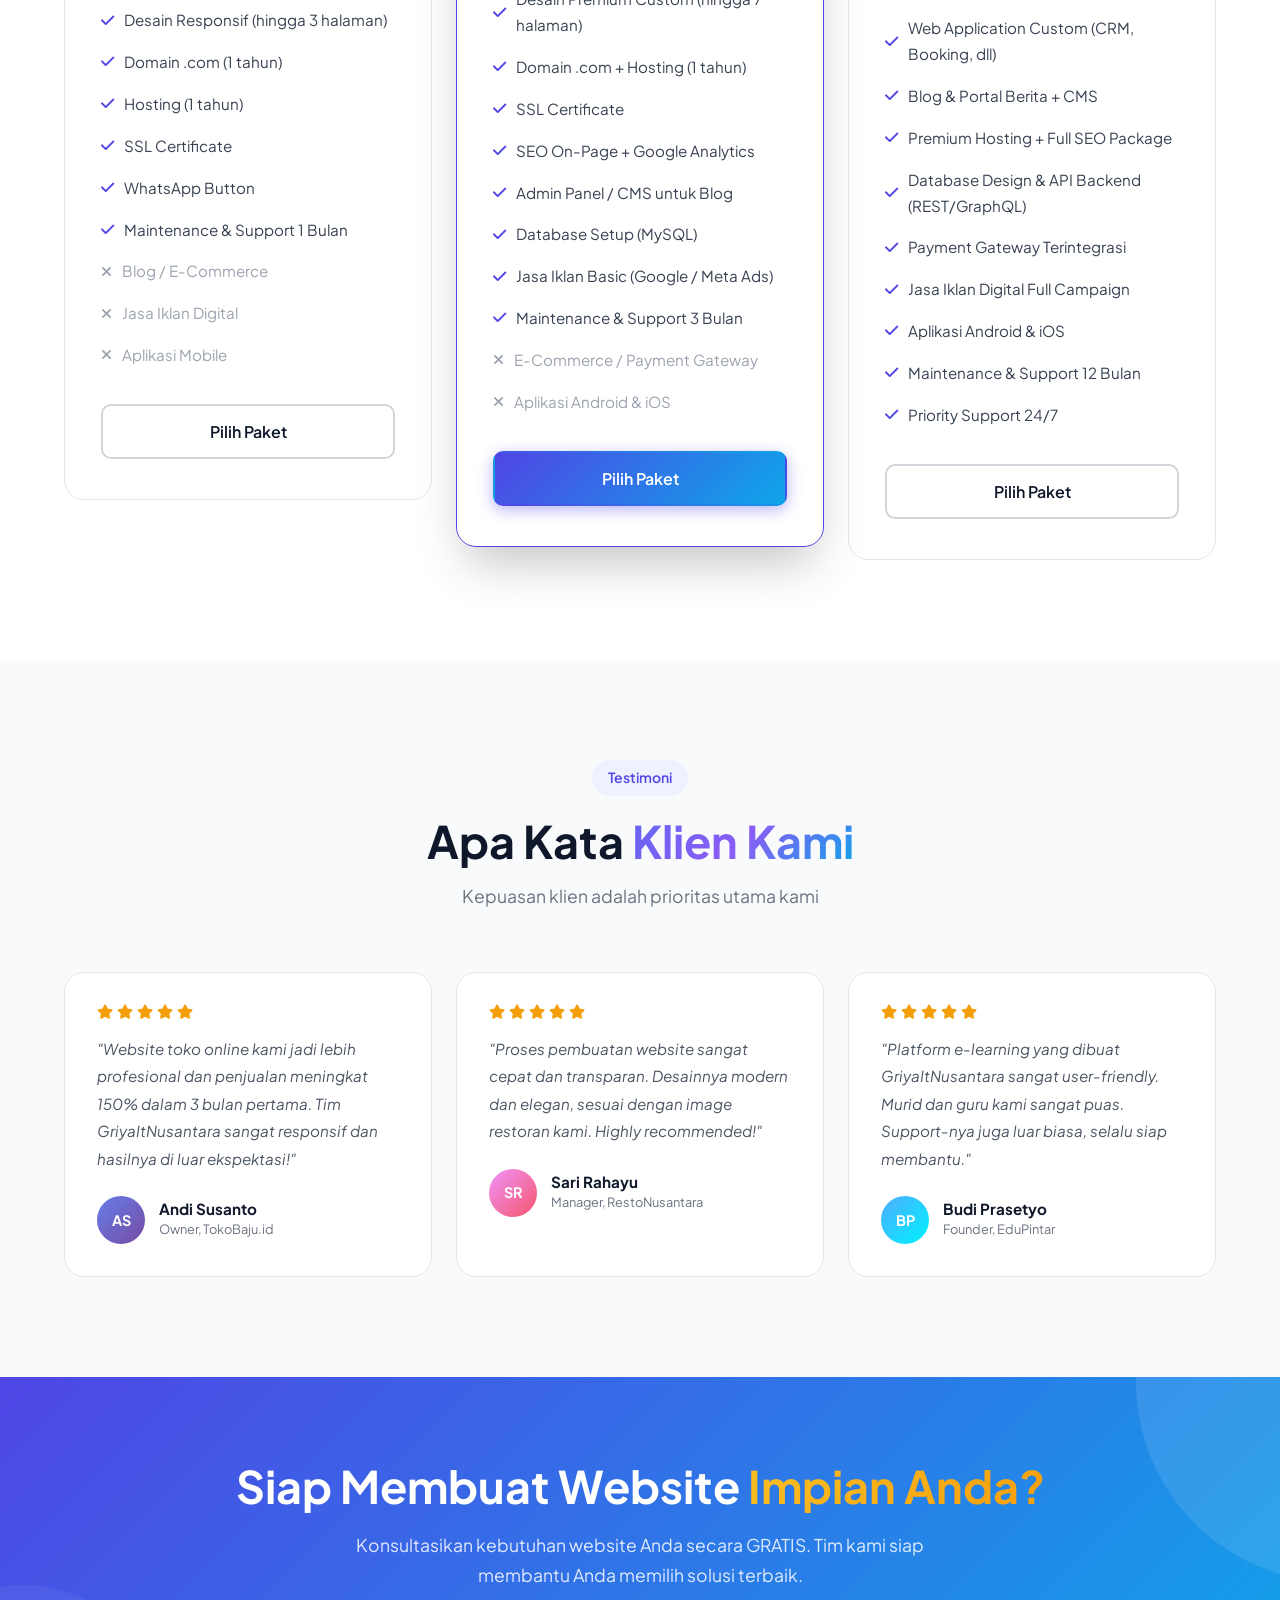
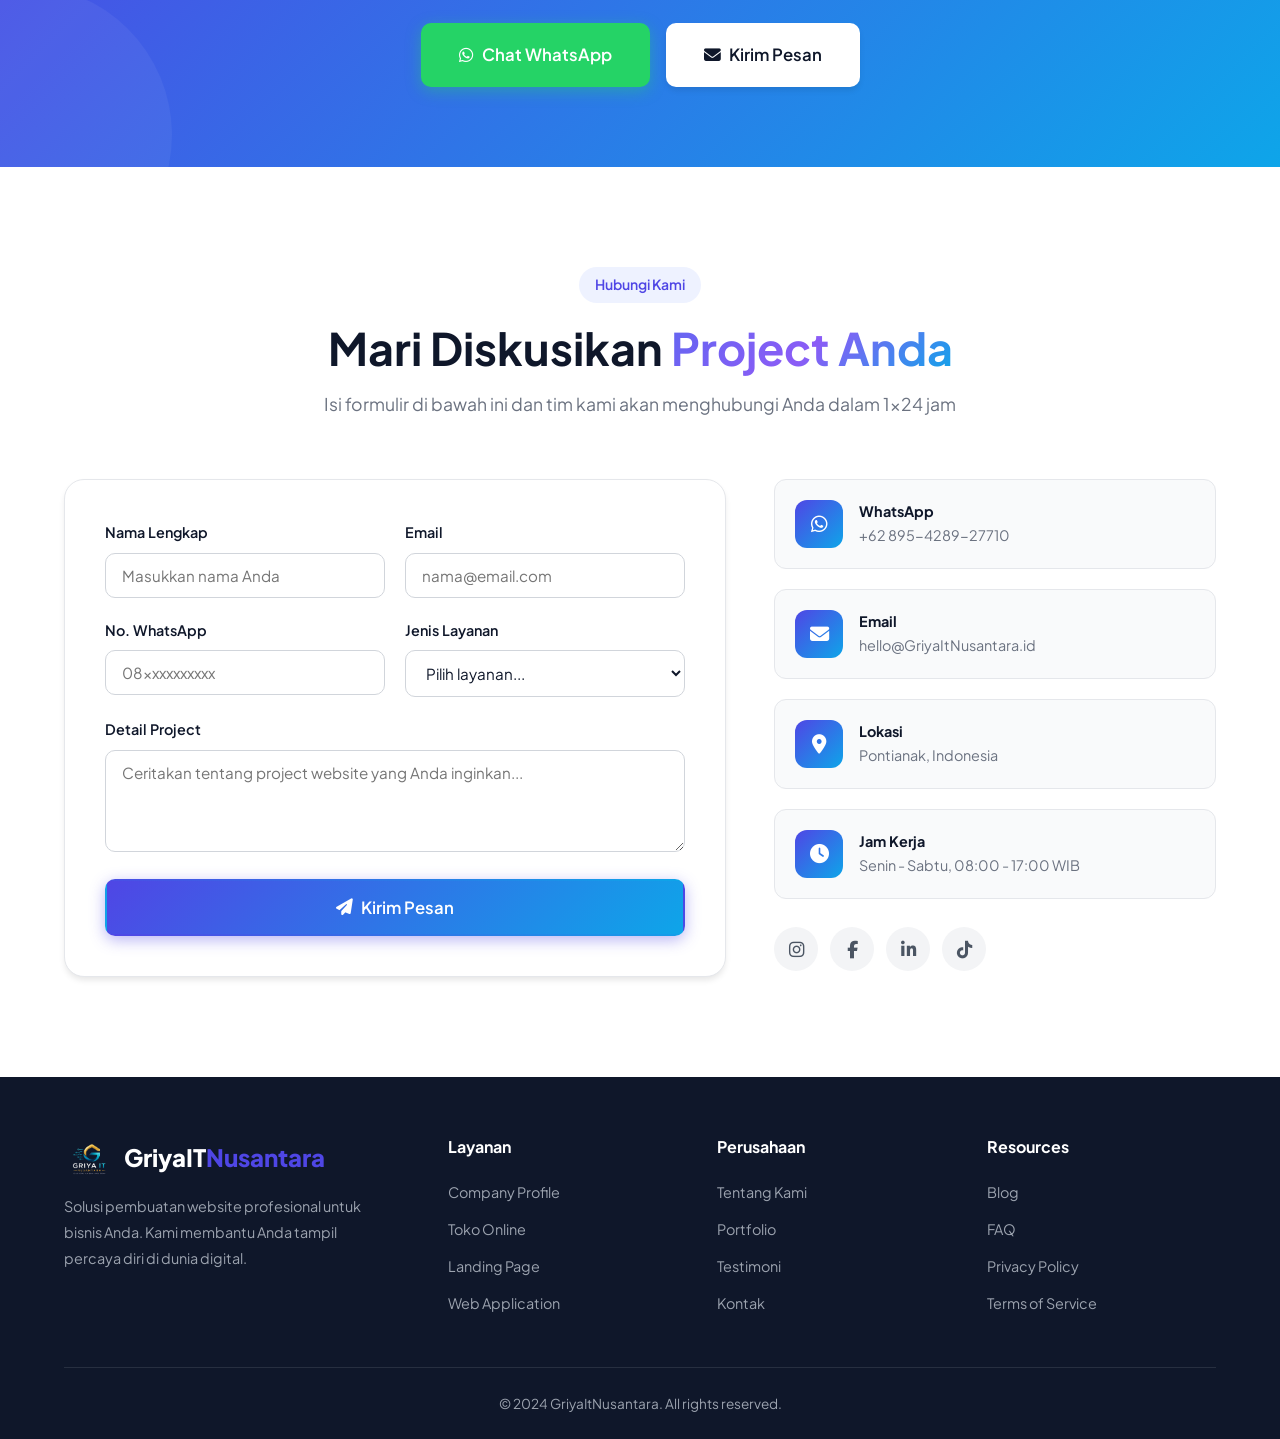
==== commit f78f8ffa: "feat: add new logo brand colaboration" ====
--- a/index.html
+++ b/index.html
@@ -6,8 +6,26 @@
     <title>GriyaItNusantara - Jasa Pembuatan Website Profesional</title>
     <meta
       name="description"
-      content="GriyaItNusantara - Solusi pembuatan website profesional untuk bisnis Anda. Desain modern, responsif, dan SEO-friendly."
+      content="GriyaIT Nusantara - Jasa pembuatan website profesional, aplikasi mobile, dan sistem informasi untuk bisnis Anda. Desain modern, responsif, dan SEO-friendly."
     />
+
+    <!-- Open Graph (Facebook, WhatsApp, LinkedIn, dll) -->
+    <meta property="og:type" content="website" />
+    <meta property="og:site_name" content="GriyaIT Nusantara" />
+    <meta property="og:title" content="GriyaIT Nusantara — Jasa Pembuatan Website & Aplikasi Profesional" />
+    <meta property="og:description" content="Kami membangun website & aplikasi mobile yang modern, responsif, dan berdampak nyata untuk bisnis Anda. 20+ proyek selesai, 4+ tahun pengalaman." />
+    <meta property="og:image" content="https://griyaitnusantara.com/assets/icons/LOGOGRIYAITNUSANTARANEW.png" />
+    <meta property="og:image:width" content="1200" />
+    <meta property="og:image:height" content="630" />
+    <meta property="og:url" content="https://griyaitnusantara.com" />
+    <meta property="og:locale" content="id_ID" />
+
+    <!-- Twitter / X Card -->
+    <meta name="twitter:card" content="summary_large_image" />
+    <meta name="twitter:title" content="GriyaIT Nusantara — Jasa Pembuatan Website & Aplikasi Profesional" />
+    <meta name="twitter:description" content="Kami membangun website & aplikasi mobile yang modern, responsif, dan berdampak nyata untuk bisnis Anda." />
+    <meta name="twitter:image" content="https://griyaitnusantara.com/assets/icons/LOGOGRIYAITNUSANTARANEW.png" />
+
     <link rel="preconnect" href="https://fonts.googleapis.com" />
     <link rel="preconnect" href="https://fonts.gstatic.com" crossorigin />
     <link
@@ -88,13 +106,13 @@
           </div>
           <div class="hero-stats">
             <div class="stat">
-              <span class="stat-number" data-target="2">0</span
+              <span class="stat-number" data-target="20">0</span
               ><span class="stat-plus">+</span>
               <span class="stat-label">Project Selesai</span>
             </div>
             <div class="stat-divider"></div>
             <div class="stat">
-              <span class="stat-number" data-target="2">0</span
+              <span class="stat-number" data-target="15">0</span
               ><span class="stat-plus">+</span>
               <span class="stat-label">Klien Puas</span>
             </div>
@@ -149,18 +167,20 @@
     <section class="trusted">
       <div class="container">
         <p class="trusted-text">
-          Dipercaya oleh berbagai bisnis di seluruh Indonesia
+          Dipercaya oleh berbagai lembaga &amp; bisnis di Indonesia
         </p>
         <div class="trusted-logos">
           <div class="logo-item">
-            <!-- Ganti src dengan file logo nyata: images/logo-yahyaedufarm.png -->
-            <i class="fas fa-seedling"></i>
-            <span>YahyaEduFarm</span>
+            <img
+              src="assets/images/colaboration/masjidismuhuyahya.png"
+              alt="Masjid Ismuhuyahya"
+            />
           </div>
           <div class="logo-item">
-            <!-- Ganti src dengan file logo nyata: images/logo-ismuhuyahya.png -->
-            <i class="fas fa-mosque"></i>
-            <span>Yayasan Ismuhuyahya Indonesia</span>
+            <img
+              src="assets/images/colaboration/iyis.jpg"
+              alt="IYiS — Ismuhu Yahya Islamic School"
+            />
           </div>
         </div>
       </div>
--- a/style.css
+++ b/style.css
@@ -609,18 +609,17 @@
 }
 
 .logo-item img {
-    height: 36px;
+    height: 56px;
     width: auto;
+    max-width: 160px;
     object-fit: contain;
-    opacity: 0.5;
-    filter: grayscale(1);
+    opacity: 0.85;
     transition: var(--transition);
     flex-shrink: 0;
 }
 
 .logo-item:hover img {
-    opacity: 0.75;
-    filter: grayscale(0.3);
+    opacity: 1;
 }
 
 /* ===== LAYANAN ===== */
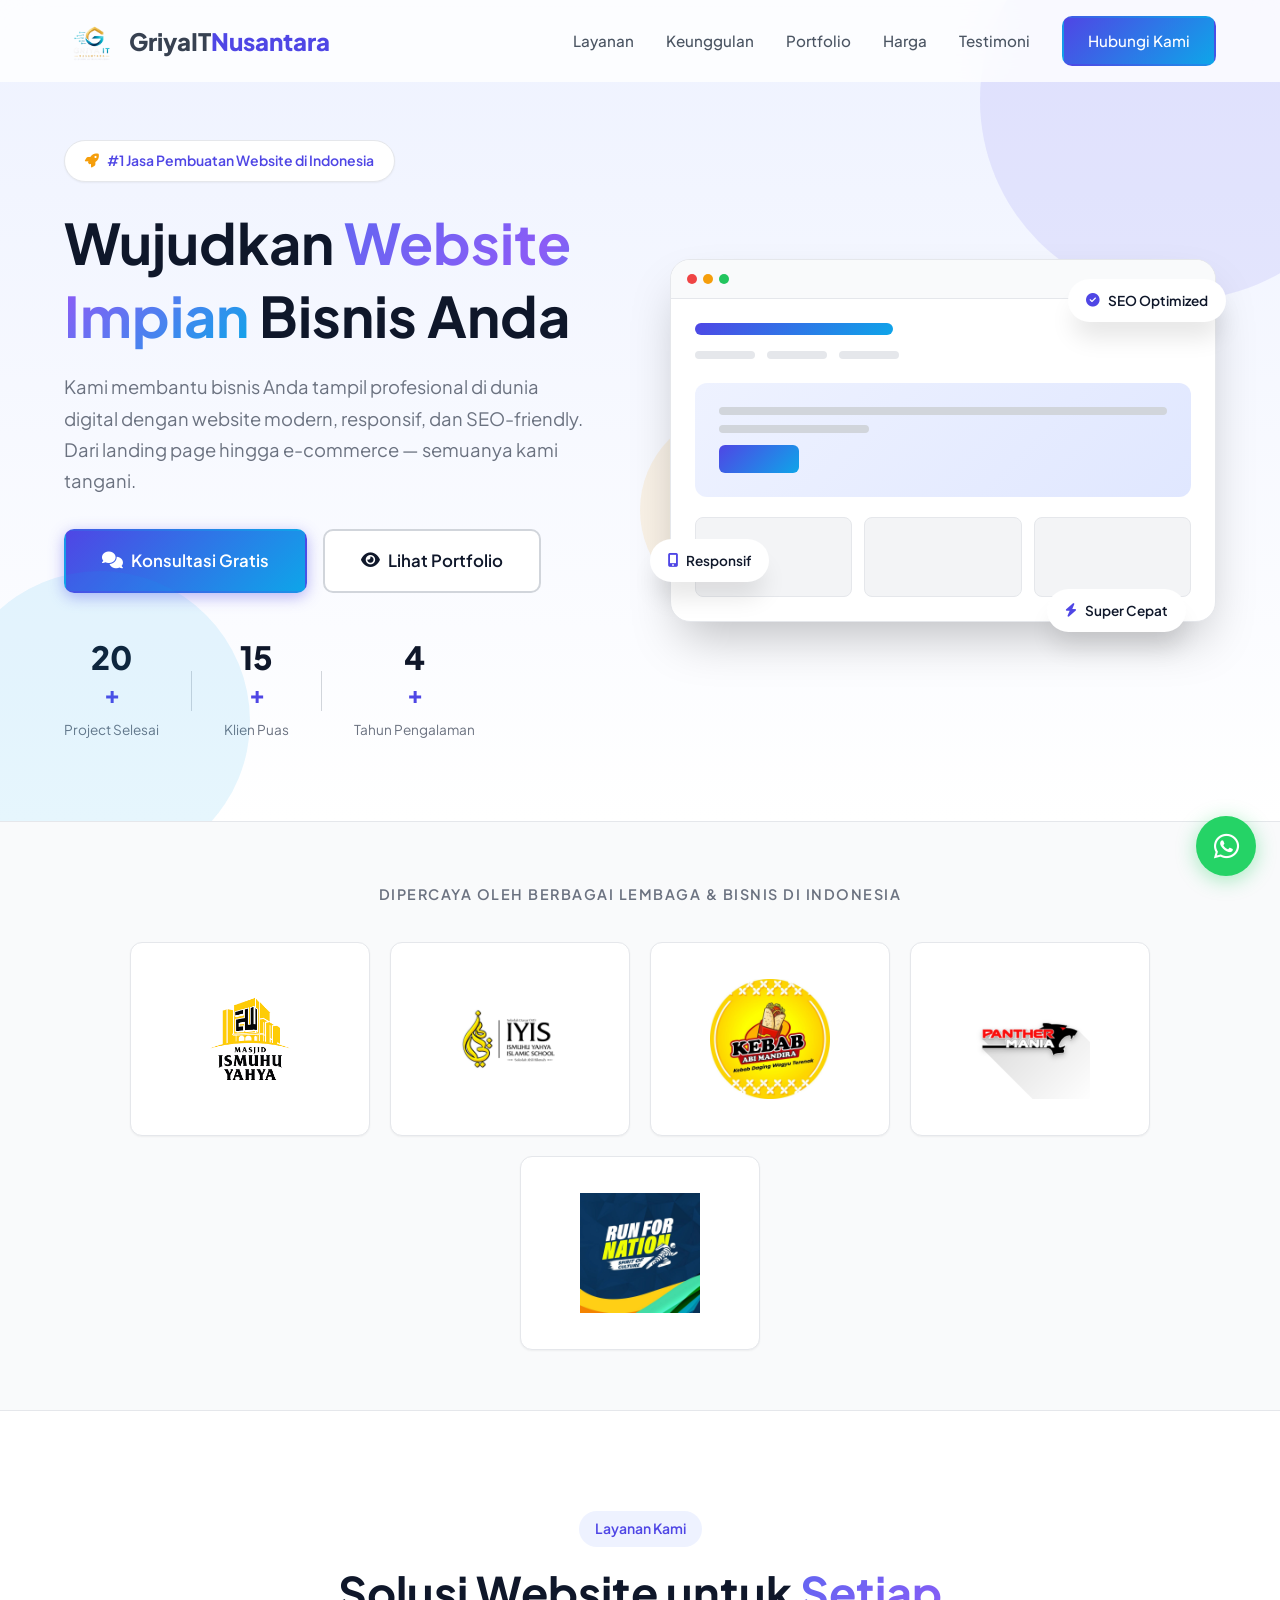
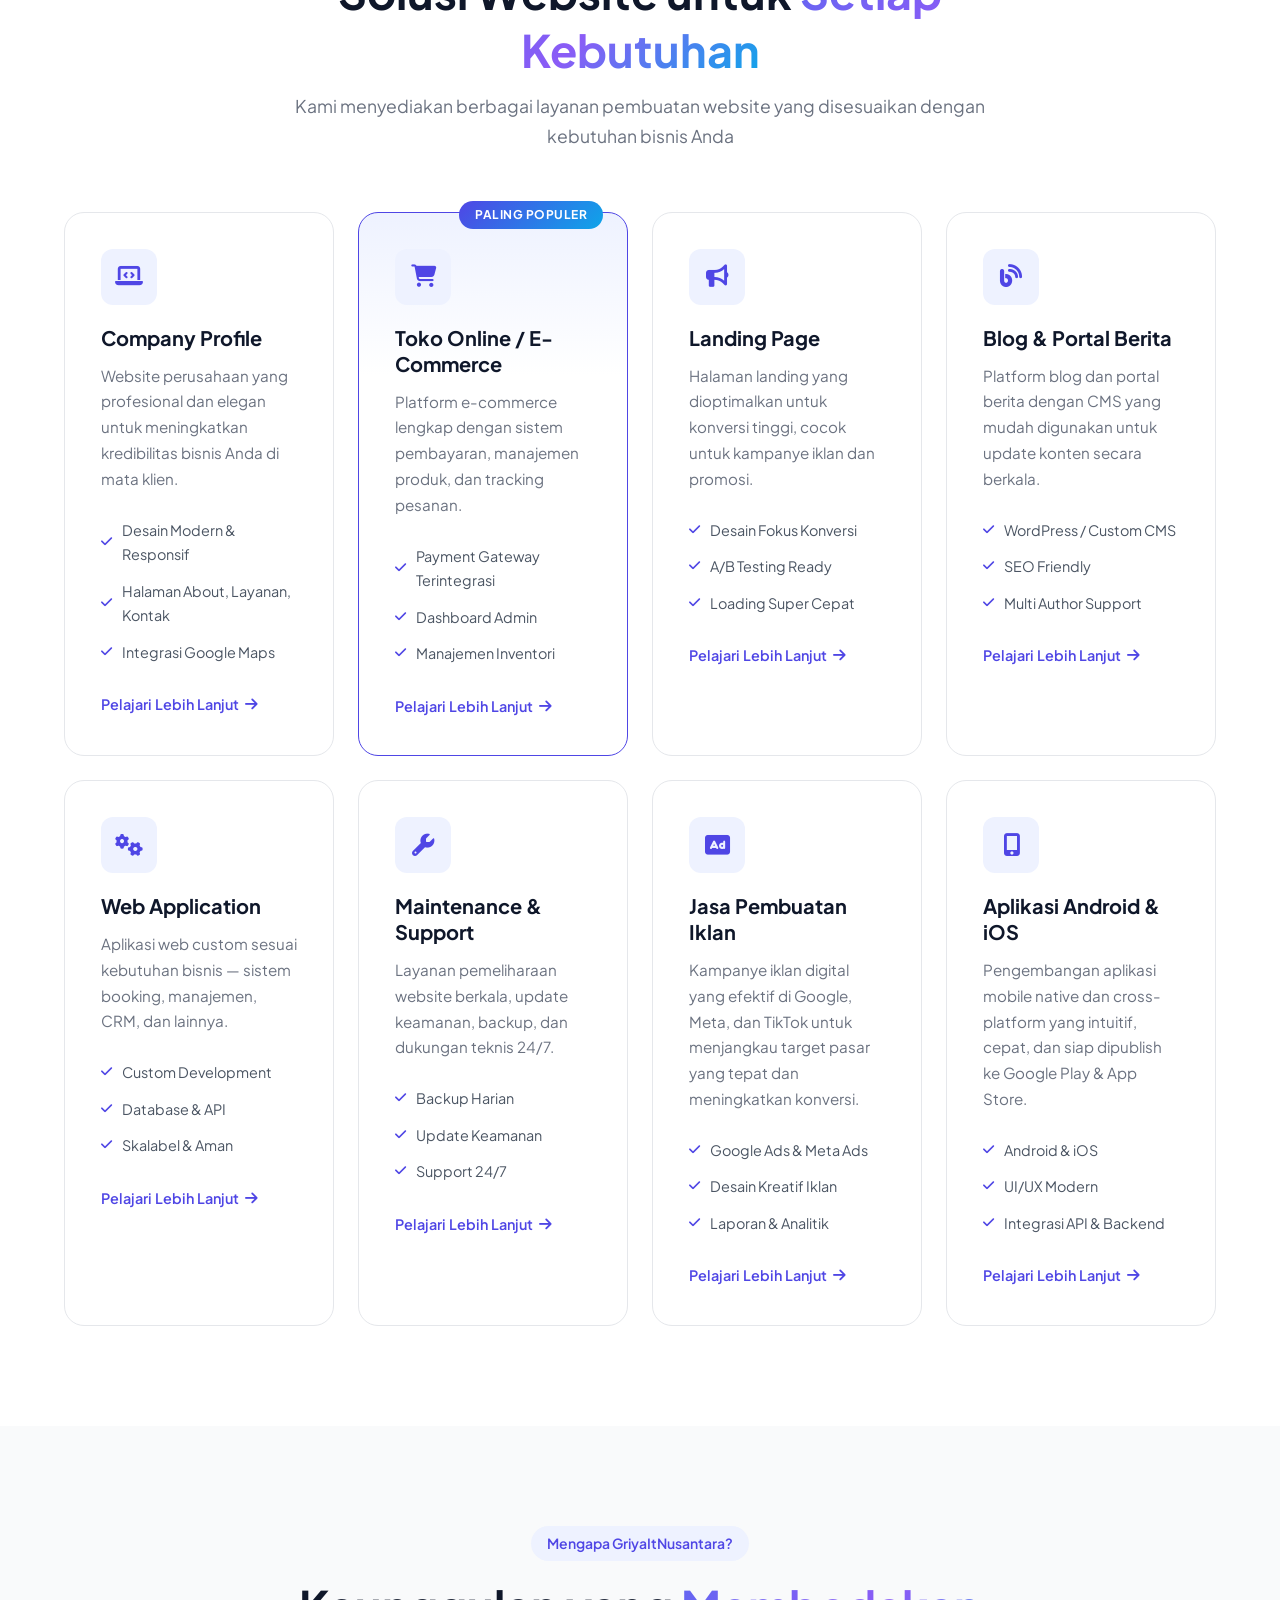
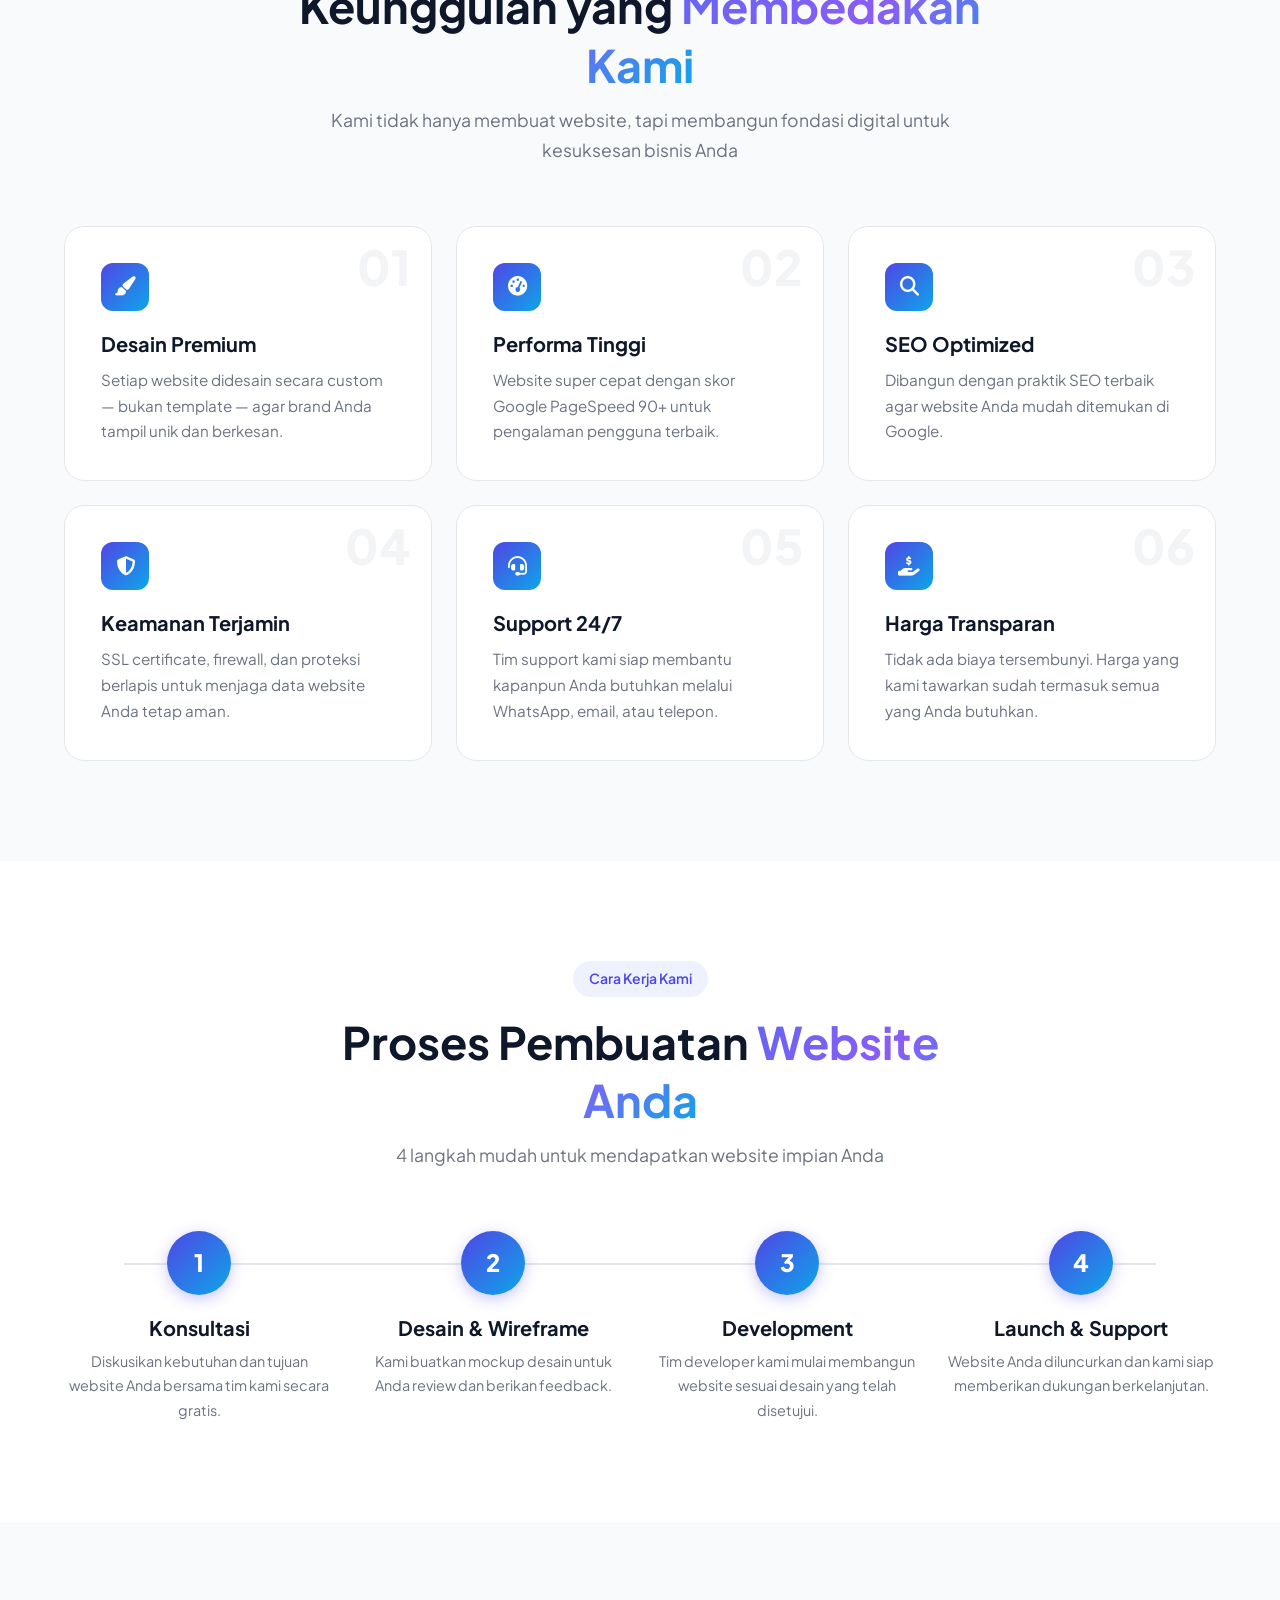
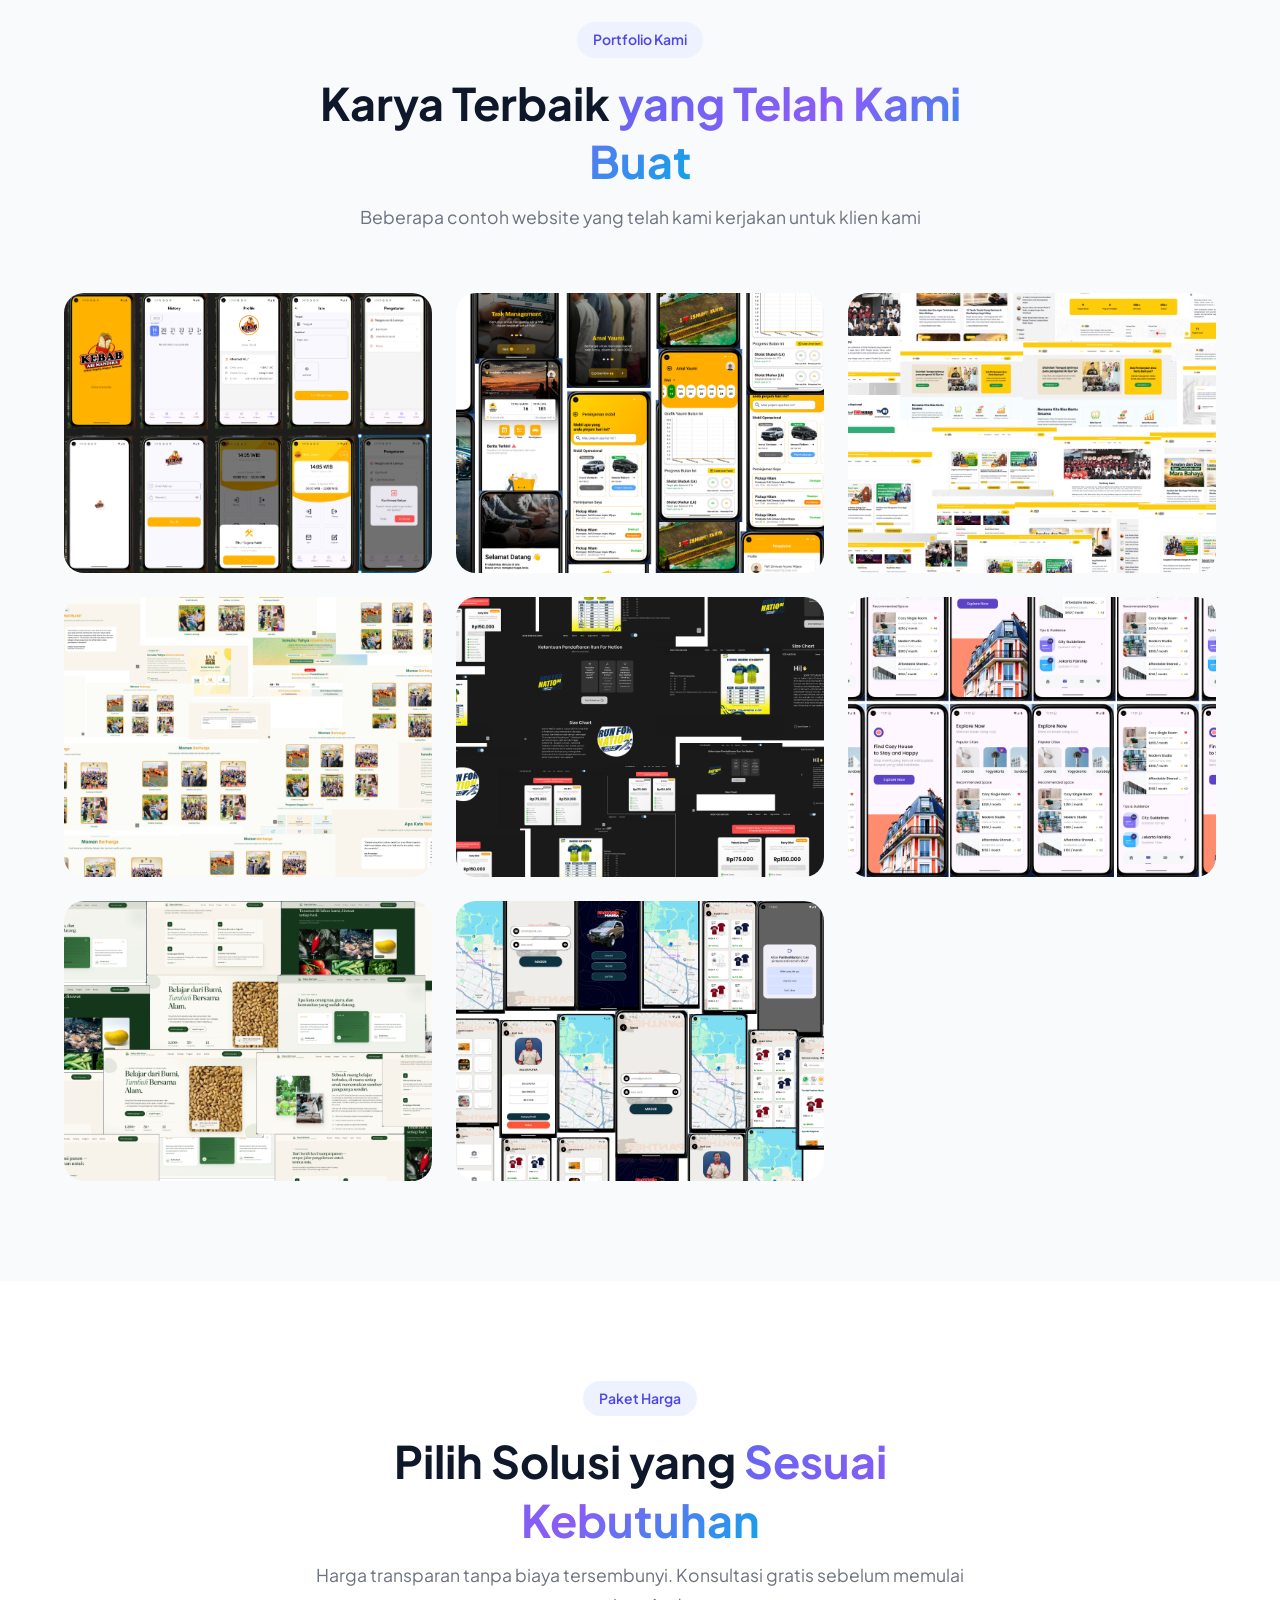
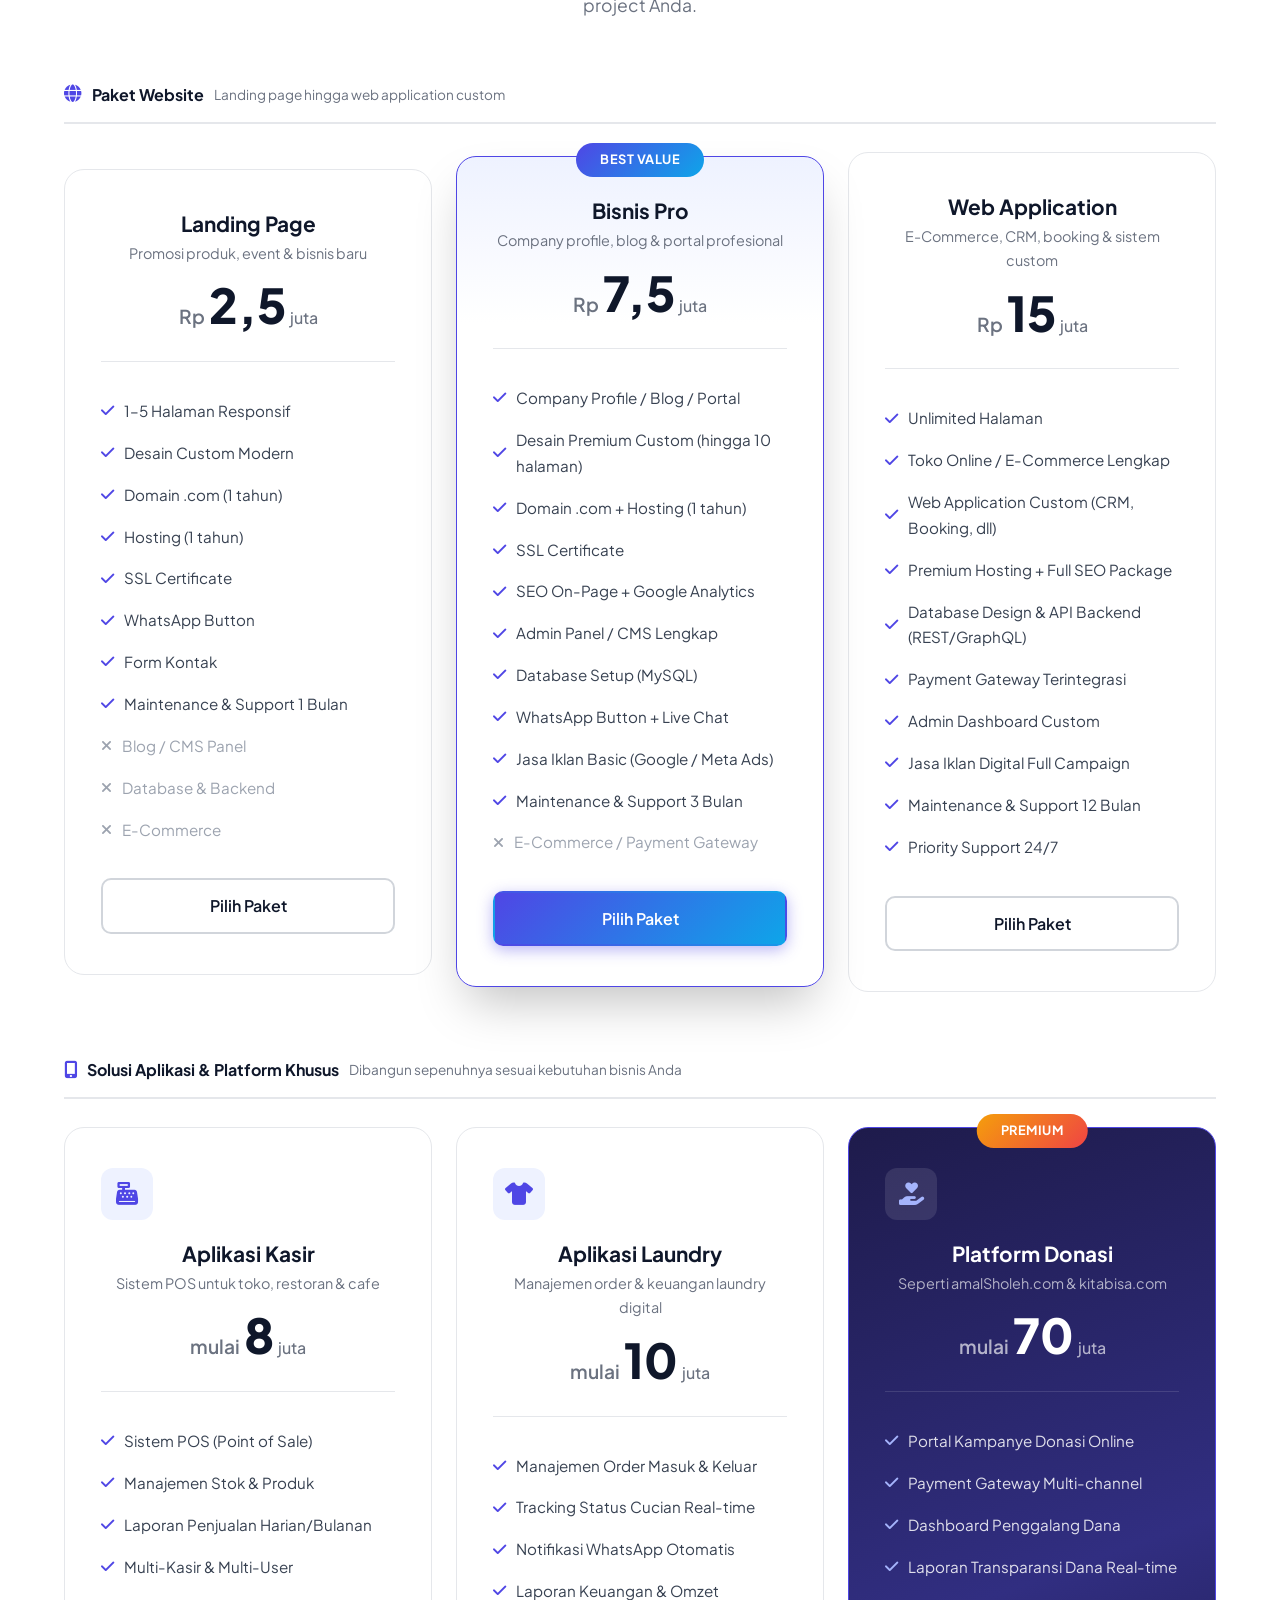
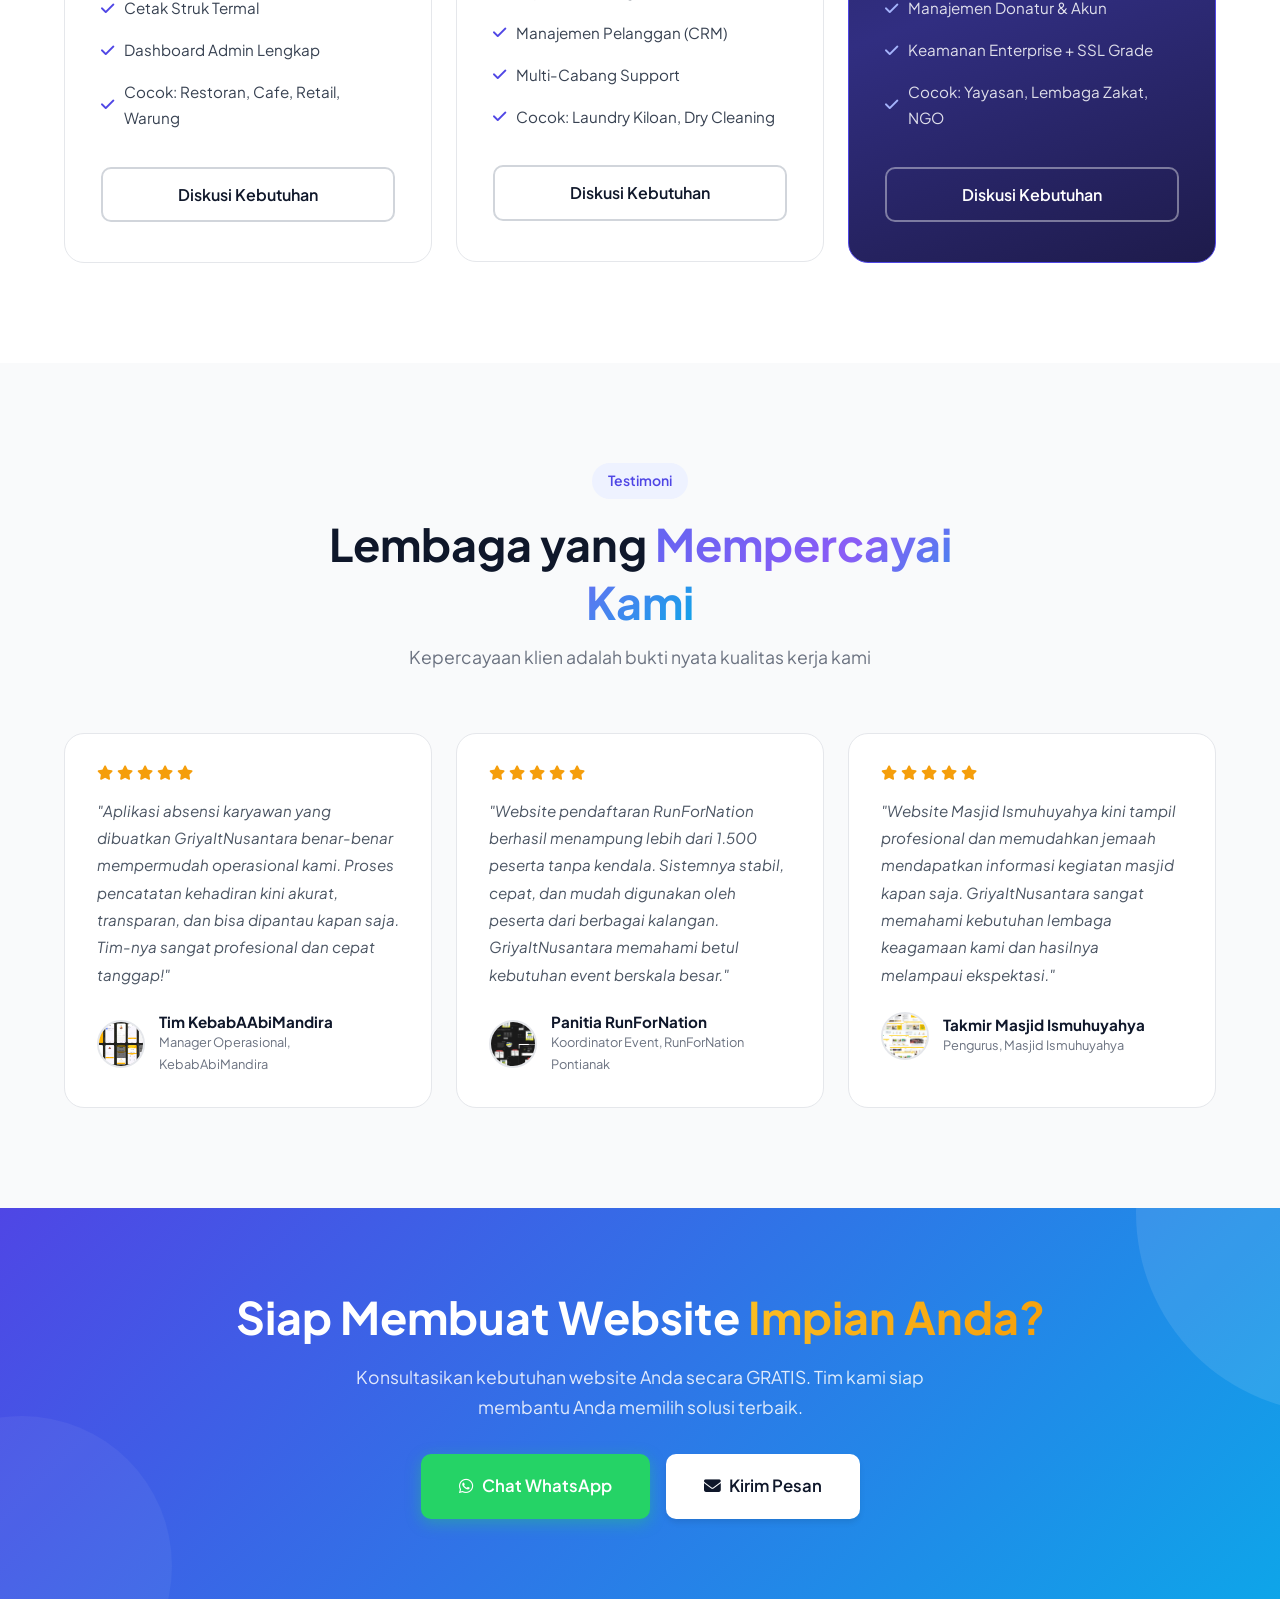
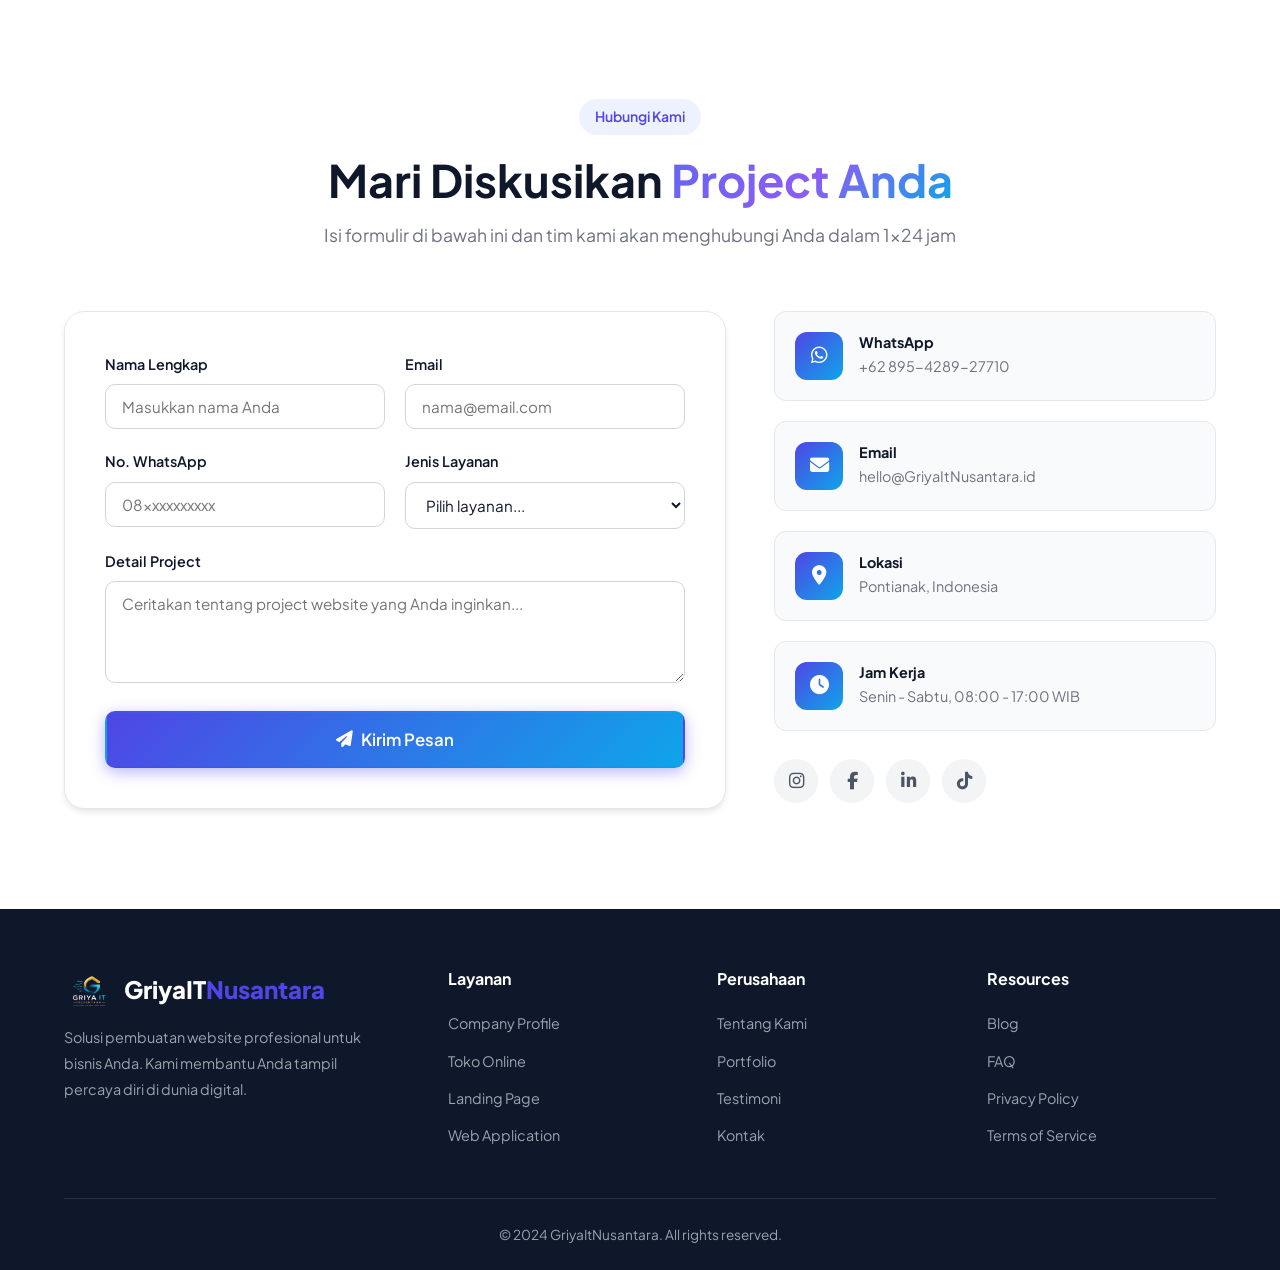
==== commit ba851292: "feat: add new detail screen price & new logo lembaga colaboration" ====
--- a/index.html
+++ b/index.html
@@ -12,9 +12,18 @@
     <!-- Open Graph (Facebook, WhatsApp, LinkedIn, dll) -->
     <meta property="og:type" content="website" />
     <meta property="og:site_name" content="GriyaIT Nusantara" />
-    <meta property="og:title" content="GriyaIT Nusantara — Jasa Pembuatan Website & Aplikasi Profesional" />
-    <meta property="og:description" content="Kami membangun website & aplikasi mobile yang modern, responsif, dan berdampak nyata untuk bisnis Anda. 20+ proyek selesai, 4+ tahun pengalaman." />
-    <meta property="og:image" content="https://griyaitnusantara.com/assets/icons/LOGOGRIYAITNUSANTARANEW.png" />
+    <meta
+      property="og:title"
+      content="GriyaIT Nusantara — Jasa Pembuatan Website & Aplikasi Profesional"
+    />
+    <meta
+      property="og:description"
+      content="Kami membangun website & aplikasi mobile yang modern, responsif, dan berdampak nyata untuk bisnis Anda. 20+ proyek selesai, 4+ tahun pengalaman."
+    />
+    <meta
+      property="og:image"
+      content="https://griyaitnusantara.com/assets/icons/LOGOGRIYAITNUSANTARANEW.png"
+    />
     <meta property="og:image:width" content="1200" />
     <meta property="og:image:height" content="630" />
     <meta property="og:url" content="https://griyaitnusantara.com" />
@@ -22,9 +31,18 @@
 
     <!-- Twitter / X Card -->
     <meta name="twitter:card" content="summary_large_image" />
-    <meta name="twitter:title" content="GriyaIT Nusantara — Jasa Pembuatan Website & Aplikasi Profesional" />
-    <meta name="twitter:description" content="Kami membangun website & aplikasi mobile yang modern, responsif, dan berdampak nyata untuk bisnis Anda." />
-    <meta name="twitter:image" content="https://griyaitnusantara.com/assets/icons/LOGOGRIYAITNUSANTARANEW.png" />
+    <meta
+      name="twitter:title"
+      content="GriyaIT Nusantara — Jasa Pembuatan Website & Aplikasi Profesional"
+    />
+    <meta
+      name="twitter:description"
+      content="Kami membangun website & aplikasi mobile yang modern, responsif, dan berdampak nyata untuk bisnis Anda."
+    />
+    <meta
+      name="twitter:image"
+      content="https://griyaitnusantara.com/assets/icons/LOGOGRIYAITNUSANTARANEW.png"
+    />
 
     <link rel="preconnect" href="https://fonts.googleapis.com" />
     <link rel="preconnect" href="https://fonts.gstatic.com" crossorigin />
@@ -182,6 +200,24 @@
               alt="IYiS — Ismuhu Yahya Islamic School"
             />
           </div>
+          <div class="logo-item">
+            <img
+              src="assets/images/portofolio/logokebababimandira.jpg"
+              alt="KebabaBiMandira"
+            />
+          </div>
+          <div class="logo-item">
+            <img
+              src="assets/images/portofolio/logoPantherMania.jpeg"
+              alt="PantherMania"
+            />
+          </div>
+          <div class="logo-item">
+            <img
+              src="assets/images/portofolio/logorunfurnation.jpg"
+              alt="RunForNation"
+            />
+          </div>
         </div>
       </div>
     </section>
@@ -670,18 +706,24 @@
         <div class="section-header">
           <span class="section-badge">Paket Harga</span>
           <h2>
-            Pilih Paket yang <span class="gradient-text">Sesuai Kebutuhan</span>
+            Pilih Solusi yang <span class="gradient-text">Sesuai Kebutuhan</span>
           </h2>
           <p>
-            Harga transparan tanpa biaya tersembunyi. Semua paket sudah termasuk
-            domain & hosting.
+            Harga transparan tanpa biaya tersembunyi. Konsultasi gratis
+            sebelum memulai project Anda.
           </p>
+        </div>
+
+        <!-- Paket Website -->
+        <div class="pricing-category-label">
+          <i class="fas fa-globe"></i> Paket Website
+          <span>Landing page hingga web application custom</span>
         </div>
         <div class="pricing-grid">
           <div class="pricing-card">
             <div class="pricing-header">
-              <h3>Starter</h3>
-              <p class="pricing-desc">Cocok untuk bisnis baru & UMKM</p>
+              <h3>Landing Page</h3>
+              <p class="pricing-desc">Promosi produk, event & bisnis baru</p>
               <div class="pricing-price">
                 <span class="currency">Rp</span>
                 <span class="amount">2,5</span>
@@ -689,49 +731,39 @@
               </div>
             </div>
             <ul class="pricing-features">
-              <li>
-                <i class="fas fa-check"></i> Landing Page / Company Profile
-              </li>
-              <li>
-                <i class="fas fa-check"></i> Desain Responsif (hingga 3 halaman)
-              </li>
+              <li><i class="fas fa-check"></i> 1–5 Halaman Responsif</li>
+              <li><i class="fas fa-check"></i> Desain Custom Modern</li>
               <li><i class="fas fa-check"></i> Domain .com (1 tahun)</li>
               <li><i class="fas fa-check"></i> Hosting (1 tahun)</li>
               <li><i class="fas fa-check"></i> SSL Certificate</li>
               <li><i class="fas fa-check"></i> WhatsApp Button</li>
+              <li><i class="fas fa-check"></i> Form Kontak</li>
               <li>
                 <i class="fas fa-check"></i> Maintenance & Support 1 Bulan
               </li>
-              <li class="disabled">
-                <i class="fas fa-times"></i> Blog / E-Commerce
-              </li>
-              <li class="disabled">
-                <i class="fas fa-times"></i> Jasa Iklan Digital
-              </li>
-              <li class="disabled">
-                <i class="fas fa-times"></i> Aplikasi Mobile
-              </li>
+              <li class="disabled"><i class="fas fa-times"></i> Blog / CMS Panel</li>
+              <li class="disabled"><i class="fas fa-times"></i> Database & Backend</li>
+              <li class="disabled"><i class="fas fa-times"></i> E-Commerce</li>
             </ul>
-            <a href="#kontak" class="btn btn-outline btn-block">Pilih Paket</a>
+            <a href="paket.html?paket=landing-page" class="btn btn-outline btn-block">Pilih Paket</a>
           </div>
           <div class="pricing-card popular">
             <div class="popular-badge">Best Value</div>
             <div class="pricing-header">
-              <h3>Professional</h3>
-              <p class="pricing-desc">Paling populer untuk bisnis berkembang</p>
+              <h3>Bisnis Pro</h3>
+              <p class="pricing-desc">Company profile, blog & portal profesional</p>
               <div class="pricing-price">
                 <span class="currency">Rp</span>
-                <span class="amount">5,5</span>
+                <span class="amount">7,5</span>
                 <span class="period">juta</span>
               </div>
             </div>
             <ul class="pricing-features">
               <li>
-                <i class="fas fa-check"></i> Company Profile / Landing Page /
-                Blog
-              </li>
-              <li>
-                <i class="fas fa-check"></i> Desain Premium Custom (hingga 7
+                <i class="fas fa-check"></i> Company Profile / Blog / Portal
+              </li>
+              <li>
+                <i class="fas fa-check"></i> Desain Premium Custom (hingga 10
                 halaman)
               </li>
               <li>
@@ -741,8 +773,11 @@
               <li>
                 <i class="fas fa-check"></i> SEO On-Page + Google Analytics
               </li>
-              <li><i class="fas fa-check"></i> Admin Panel / CMS untuk Blog</li>
+              <li><i class="fas fa-check"></i> Admin Panel / CMS Lengkap</li>
               <li><i class="fas fa-check"></i> Database Setup (MySQL)</li>
+              <li>
+                <i class="fas fa-check"></i> WhatsApp Button + Live Chat
+              </li>
               <li>
                 <i class="fas fa-check"></i> Jasa Iklan Basic (Google / Meta
                 Ads)
@@ -753,26 +788,22 @@
               <li class="disabled">
                 <i class="fas fa-times"></i> E-Commerce / Payment Gateway
               </li>
-              <li class="disabled">
-                <i class="fas fa-times"></i> Aplikasi Android & iOS
-              </li>
             </ul>
-            <a href="#kontak" class="btn btn-primary btn-block">Pilih Paket</a>
+            <a href="paket.html?paket=bisnis-pro" class="btn btn-primary btn-block">Pilih Paket</a>
           </div>
           <div class="pricing-card">
             <div class="pricing-header">
-              <h3>Enterprise</h3>
-              <p class="pricing-desc">Solusi lengkap semua kebutuhan digital</p>
+              <h3>Web Application</h3>
+              <p class="pricing-desc">E-Commerce, CRM, booking & sistem custom</p>
               <div class="pricing-price">
                 <span class="currency">Rp</span>
-                <span class="amount">12</span>
+                <span class="amount">15</span>
                 <span class="period">juta</span>
               </div>
             </div>
             <ul class="pricing-features">
               <li>
-                <i class="fas fa-check"></i> Semua Jenis Website (Unlimited
-                Halaman)
+                <i class="fas fa-check"></i> Unlimited Halaman
               </li>
               <li>
                 <i class="fas fa-check"></i> Toko Online / E-Commerce Lengkap
@@ -781,7 +812,6 @@
                 <i class="fas fa-check"></i> Web Application Custom (CRM,
                 Booking, dll)
               </li>
-              <li><i class="fas fa-check"></i> Blog & Portal Berita + CMS</li>
               <li>
                 <i class="fas fa-check"></i> Premium Hosting + Full SEO Package
               </li>
@@ -790,16 +820,153 @@
                 (REST/GraphQL)
               </li>
               <li><i class="fas fa-check"></i> Payment Gateway Terintegrasi</li>
+              <li><i class="fas fa-check"></i> Admin Dashboard Custom</li>
               <li>
                 <i class="fas fa-check"></i> Jasa Iklan Digital Full Campaign
               </li>
-              <li><i class="fas fa-check"></i> Aplikasi Android & iOS</li>
               <li>
                 <i class="fas fa-check"></i> Maintenance & Support 12 Bulan
               </li>
               <li><i class="fas fa-check"></i> Priority Support 24/7</li>
             </ul>
-            <a href="#kontak" class="btn btn-outline btn-block">Pilih Paket</a>
+            <a href="paket.html?paket=web-application" class="btn btn-outline btn-block">Pilih Paket</a>
+          </div>
+        </div>
+
+        <!-- Solusi Aplikasi & Platform -->
+        <div class="pricing-app-section">
+          <div class="pricing-category-label">
+            <i class="fas fa-mobile-alt"></i> Solusi Aplikasi & Platform Khusus
+            <span>Dibangun sepenuhnya sesuai kebutuhan bisnis Anda</span>
+          </div>
+          <div class="pricing-grid pricing-grid-apps">
+            <div class="pricing-card">
+              <div class="card-icon">
+                <i class="fas fa-cash-register"></i>
+              </div>
+              <div class="pricing-header">
+                <h3>Aplikasi Kasir</h3>
+                <p class="pricing-desc">
+                  Sistem POS untuk toko, restoran & cafe
+                </p>
+                <div class="pricing-price">
+                  <span class="currency">mulai</span>
+                  <span class="amount">8</span>
+                  <span class="period">juta</span>
+                </div>
+              </div>
+              <ul class="pricing-features">
+                <li><i class="fas fa-check"></i> Sistem POS (Point of Sale)</li>
+                <li>
+                  <i class="fas fa-check"></i> Manajemen Stok & Produk
+                </li>
+                <li>
+                  <i class="fas fa-check"></i> Laporan Penjualan
+                  Harian/Bulanan
+                </li>
+                <li>
+                  <i class="fas fa-check"></i> Multi-Kasir & Multi-User
+                </li>
+                <li><i class="fas fa-check"></i> Cetak Struk Termal</li>
+                <li>
+                  <i class="fas fa-check"></i> Dashboard Admin Lengkap
+                </li>
+                <li>
+                  <i class="fas fa-check"></i> Cocok: Restoran, Cafe, Retail,
+                  Warung
+                </li>
+              </ul>
+              <a href="paket.html?paket=aplikasi-kasir" class="btn btn-outline btn-block"
+                >Diskusi Kebutuhan</a
+              >
+            </div>
+            <div class="pricing-card">
+              <div class="card-icon">
+                <i class="fas fa-tshirt"></i>
+              </div>
+              <div class="pricing-header">
+                <h3>Aplikasi Laundry</h3>
+                <p class="pricing-desc">
+                  Manajemen order & keuangan laundry digital
+                </p>
+                <div class="pricing-price">
+                  <span class="currency">mulai</span>
+                  <span class="amount">10</span>
+                  <span class="period">juta</span>
+                </div>
+              </div>
+              <ul class="pricing-features">
+                <li>
+                  <i class="fas fa-check"></i> Manajemen Order Masuk & Keluar
+                </li>
+                <li>
+                  <i class="fas fa-check"></i> Tracking Status Cucian
+                  Real-time
+                </li>
+                <li>
+                  <i class="fas fa-check"></i> Notifikasi WhatsApp Otomatis
+                </li>
+                <li>
+                  <i class="fas fa-check"></i> Laporan Keuangan & Omzet
+                </li>
+                <li>
+                  <i class="fas fa-check"></i> Manajemen Pelanggan (CRM)
+                </li>
+                <li><i class="fas fa-check"></i> Multi-Cabang Support</li>
+                <li>
+                  <i class="fas fa-check"></i> Cocok: Laundry Kiloan, Dry
+                  Cleaning
+                </li>
+              </ul>
+              <a href="paket.html?paket=aplikasi-laundry" class="btn btn-outline btn-block"
+                >Diskusi Kebutuhan</a
+              >
+            </div>
+            <div class="pricing-card premium">
+              <div class="popular-badge">PREMIUM</div>
+              <div class="card-icon">
+                <i class="fas fa-hand-holding-heart"></i>
+              </div>
+              <div class="pricing-header">
+                <h3>Platform Donasi</h3>
+                <p class="pricing-desc">
+                  Seperti amalSholeh.com & kitabisa.com
+                </p>
+                <div class="pricing-price">
+                  <span class="currency">mulai</span>
+                  <span class="amount">70</span>
+                  <span class="period">juta</span>
+                </div>
+              </div>
+              <ul class="pricing-features">
+                <li>
+                  <i class="fas fa-check"></i> Portal Kampanye Donasi Online
+                </li>
+                <li>
+                  <i class="fas fa-check"></i> Payment Gateway Multi-channel
+                </li>
+                <li>
+                  <i class="fas fa-check"></i> Dashboard Penggalang Dana
+                </li>
+                <li>
+                  <i class="fas fa-check"></i> Laporan Transparansi Dana
+                  Real-time
+                </li>
+                <li>
+                  <i class="fas fa-check"></i> Manajemen Donatur & Akun
+                </li>
+                <li>
+                  <i class="fas fa-check"></i> Keamanan Enterprise + SSL Grade
+                </li>
+                <li>
+                  <i class="fas fa-check"></i> Cocok: Yayasan, Lembaga Zakat,
+                  NGO
+                </li>
+              </ul>
+              <a href="paket.html?paket=platform-donasi" class="btn btn-outline btn-block"
+                >Diskusi Kebutuhan</a
+              >
+            </div>
           </div>
         </div>
       </div>
@@ -810,8 +977,10 @@
       <div class="container">
         <div class="section-header">
           <span class="section-badge">Testimoni</span>
-          <h2>Apa Kata <span class="gradient-text">Klien Kami</span></h2>
-          <p>Kepuasan klien adalah prioritas utama kami</p>
+          <h2>
+            Lembaga yang <span class="gradient-text">Mempercayai Kami</span>
+          </h2>
+          <p>Kepercayaan klien adalah bukti nyata kualitas kerja kami</p>
         </div>
         <div class="testimonial-grid">
           <div class="testimonial-card">
@@ -821,20 +990,29 @@
               ><i class="fas fa-star"></i>
             </div>
             <p class="testimonial-text">
-              "Website toko online kami jadi lebih profesional dan penjualan
-              meningkat 150% dalam 3 bulan pertama. Tim GriyaItNusantara sangat
-              responsif dan hasilnya di luar ekspektasi!"
+              "Aplikasi absensi karyawan yang dibuatkan GriyaItNusantara
+              benar-benar mempermudah operasional kami. Proses pencatatan
+              kehadiran kini akurat, transparan, dan bisa dipantau kapan saja.
+              Tim-nya sangat profesional dan cepat tanggap!"
             </p>
             <div class="testimonial-author">
               <div
                 class="author-avatar"
-                style="background: linear-gradient(135deg, #667eea, #764ba2)"
+                style="
+                  overflow: hidden;
+                  background: #fff;
+                  border: 2px solid var(--gray-200);
+                "
               >
-                <span>AS</span>
+                <img
+                  src="assets/images/portofolio/abimandiran_portofolio.png"
+                  alt="KebabAbiMandira"
+                  style="width: 100%; height: 100%; object-fit: cover"
+                />
               </div>
               <div class="author-info">
-                <h4>Andi Susanto</h4>
-                <p>Owner, TokoBaju.id</p>
+                <h4>Tim KebabAAbiMandira</h4>
+                <p>Manager Operasional, KebabAbiMandira</p>
               </div>
             </div>
           </div>
@@ -845,20 +1023,29 @@
               ><i class="fas fa-star"></i>
             </div>
             <p class="testimonial-text">
-              "Proses pembuatan website sangat cepat dan transparan. Desainnya
-              modern dan elegan, sesuai dengan image restoran kami. Highly
-              recommended!"
+              "Website pendaftaran RunForNation berhasil menampung lebih dari
+              1.500 peserta tanpa kendala. Sistemnya stabil, cepat, dan mudah
+              digunakan oleh peserta dari berbagai kalangan. GriyaItNusantara
+              memahami betul kebutuhan event berskala besar."
             </p>
             <div class="testimonial-author">
               <div
                 class="author-avatar"
-                style="background: linear-gradient(135deg, #f093fb, #f5576c)"
+                style="
+                  overflow: hidden;
+                  background: #fff;
+                  border: 2px solid var(--gray-200);
+                "
               >
-                <span>SR</span>
+                <img
+                  src="assets/images/portofolio/LOGOBGRUNFORNATION.png"
+                  alt="RunForNation"
+                  style="width: 100%; height: 100%; object-fit: cover"
+                />
               </div>
               <div class="author-info">
-                <h4>Sari Rahayu</h4>
-                <p>Manager, RestoNusantara</p>
+                <h4>Panitia RunForNation</h4>
+                <p>Koordinator Event, RunForNation Pontianak</p>
               </div>
             </div>
           </div>
@@ -869,20 +1056,29 @@
               ><i class="fas fa-star"></i>
             </div>
             <p class="testimonial-text">
-              "Platform e-learning yang dibuat GriyaItNusantara sangat
-              user-friendly. Murid dan guru kami sangat puas. Support-nya juga
-              luar biasa, selalu siap membantu."
+              "Website Masjid Ismuhuyahya kini tampil profesional dan memudahkan
+              jemaah mendapatkan informasi kegiatan masjid kapan saja.
+              GriyaItNusantara sangat memahami kebutuhan lembaga keagamaan kami
+              dan hasilnya melampaui ekspektasi."
             </p>
             <div class="testimonial-author">
               <div
                 class="author-avatar"
-                style="background: linear-gradient(135deg, #4facfe, #00f2fe)"
+                style="
+                  overflow: hidden;
+                  background: #fff;
+                  border: 2px solid var(--gray-200);
+                "
               >
-                <span>BP</span>
+                <img
+                  src="assets/images/portofolio/logoBGMasjidIsmuhuYahya.png"
+                  alt="Masjid Ismuhuyahya"
+                  style="width: 100%; height: 100%; object-fit: cover"
+                />
               </div>
               <div class="author-info">
-                <h4>Budi Prasetyo</h4>
-                <p>Founder, EduPintar</p>
+                <h4>Takmir Masjid Ismuhuyahya</h4>
+                <p>Pengurus, Masjid Ismuhuyahya</p>
               </div>
             </div>
           </div>
@@ -970,12 +1166,22 @@
                   <label for="layanan">Jenis Layanan</label>
                   <select id="layanan-select" name="layanan" required>
                     <option value="">Pilih layanan...</option>
-                    <option value="company-profile">Company Profile</option>
-                    <option value="ecommerce">Toko Online / E-Commerce</option>
-                    <option value="landing-page">Landing Page</option>
-                    <option value="blog">Blog & Portal Berita</option>
-                    <option value="web-app">Web Application</option>
-                    <option value="maintenance">Maintenance & Support</option>
+                    <optgroup label="Paket Website">
+                      <option value="landing-page">Landing Page</option>
+                      <option value="bisnis-pro">Bisnis Pro</option>
+                      <option value="web-application">Web Application</option>
+                      <option value="ecommerce">Toko Online / E-Commerce</option>
+                      <option value="blog">Blog &amp; Portal Berita</option>
+                    </optgroup>
+                    <optgroup label="Solusi Aplikasi">
+                      <option value="aplikasi-kasir">Aplikasi Kasir (POS)</option>
+                      <option value="aplikasi-laundry">Aplikasi Laundry</option>
+                      <option value="platform-donasi">Platform Donasi</option>
+                    </optgroup>
+                    <optgroup label="Lainnya">
+                      <option value="company-profile">Company Profile</option>
+                      <option value="maintenance">Maintenance &amp; Support</option>
+                    </optgroup>
                   </select>
                 </div>
               </div>
@@ -1024,7 +1230,12 @@
               </div>
             </div>
             <div class="social-links">
-              <a href="#" class="social-link"
+              <a
+                href="https://www.instagram.com/griyaitnusantara/"
+                class="social-link"
+                target="_blank"
+                rel="noopener noreferrer"
+                aria-label="Instagram GriyaIT Nusantara"
                 ><i class="fab fa-instagram"></i
               ></a>
               <a href="#" class="social-link"
--- a/style.css
+++ b/style.css
@@ -564,7 +564,7 @@
 
 /* ===== TRUSTED ===== */
 .trusted {
-    padding: 40px 0;
+    padding: 60px 0;
     background: var(--gray-50);
     border-top: 1px solid var(--gray-200);
     border-bottom: 1px solid var(--gray-200);
@@ -572,54 +572,57 @@
 
 .trusted-text {
     text-align: center;
-    color: var(--gray-400);
+    color: var(--gray-500);
     font-size: 0.9rem;
-    margin-bottom: 24px;
+    margin-bottom: 36px;
     text-transform: uppercase;
-    letter-spacing: 1px;
-    font-weight: 500;
+    letter-spacing: 1.5px;
+    font-weight: 600;
 }
 
 .trusted-logos {
     display: flex;
     justify-content: center;
     align-items: center;
-    gap: 48px;
+    gap: 20px;
     flex-wrap: wrap;
 }
 
 .logo-item {
     display: flex;
     align-items: center;
-    gap: 10px;
-    font-size: 1rem;
-    font-weight: 700;
-    color: var(--gray-400);
+    justify-content: center;
+    padding: 36px 52px;
+    background: var(--white);
+    border: 1px solid var(--gray-200);
+    border-radius: var(--radius);
+    box-shadow: var(--shadow-sm);
+    min-width: 240px;
+    min-height: 160px;
     transition: var(--transition);
-    white-space: nowrap;
 }
 
 .logo-item:hover {
-    color: var(--gray-600);
+    box-shadow: var(--shadow-md);
+    border-color: var(--primary);
+    transform: translateY(-4px);
 }
 
 .logo-item i {
     font-size: 1.4rem;
-    flex-shrink: 0;
+    color: var(--gray-400);
 }
 
 .logo-item img {
-    height: 56px;
+    height: 120px;
     width: auto;
-    max-width: 160px;
+    max-width: 220px;
     object-fit: contain;
-    opacity: 0.85;
     transition: var(--transition);
-    flex-shrink: 0;
 }
 
 .logo-item:hover img {
-    opacity: 1;
+    transform: scale(1.05);
 }
 
 /* ===== LAYANAN ===== */
@@ -1074,6 +1077,115 @@
     color: var(--gray-400);
 }
 
+.pricing-category-label {
+    display: flex;
+    align-items: center;
+    gap: 10px;
+    font-size: 1rem;
+    font-weight: 700;
+    color: var(--dark);
+    margin-bottom: 28px;
+    padding-bottom: 14px;
+    border-bottom: 2px solid var(--gray-200);
+}
+
+.pricing-category-label i {
+    color: var(--primary);
+    font-size: 1.1rem;
+}
+
+.pricing-category-label span {
+    font-size: 0.85rem;
+    color: var(--gray-500);
+    font-weight: 400;
+}
+
+.pricing-app-section {
+    margin-top: 64px;
+}
+
+.pricing-grid-apps {
+    display: grid;
+    grid-template-columns: repeat(3, 1fr);
+    gap: 24px;
+    align-items: start;
+}
+
+.card-icon {
+    width: 52px;
+    height: 52px;
+    border-radius: var(--radius);
+    background: var(--primary-bg);
+    display: flex;
+    align-items: center;
+    justify-content: center;
+    margin-bottom: 20px;
+}
+
+.card-icon i {
+    font-size: 1.4rem;
+    color: var(--primary);
+}
+
+.pricing-card.premium .card-icon {
+    background: rgba(255, 255, 255, 0.1);
+}
+
+.pricing-card.premium .card-icon i {
+    color: #a5b4fc;
+}
+
+.pricing-card.premium {
+    background: linear-gradient(160deg, #1e1b4b 0%, #312e81 60%, #1e1b4b 100%);
+    border-color: #4f46e5;
+    color: white;
+}
+
+.pricing-card.premium .pricing-header {
+    border-color: rgba(255, 255, 255, 0.12);
+}
+
+.pricing-card.premium .pricing-header h3 {
+    color: white;
+}
+
+.pricing-card.premium .pricing-desc {
+    color: rgba(255, 255, 255, 0.65);
+}
+
+.pricing-card.premium .currency,
+.pricing-card.premium .period {
+    color: rgba(255, 255, 255, 0.65);
+}
+
+.pricing-card.premium .amount {
+    color: white;
+}
+
+.pricing-card.premium .pricing-features li {
+    color: rgba(255, 255, 255, 0.85);
+}
+
+.pricing-card.premium .pricing-features li i.fa-check {
+    color: #a5b4fc;
+}
+
+.pricing-card.premium .popular-badge {
+    background: linear-gradient(135deg, #f59e0b, #ef4444);
+}
+
+.pricing-card.premium .btn-outline {
+    border-color: rgba(255, 255, 255, 0.4);
+    color: white;
+    background: transparent;
+}
+
+.pricing-card.premium .btn-outline:hover {
+    background: rgba(255, 255, 255, 0.12);
+    border-color: white;
+    color: white;
+}
+
 /* ===== TESTIMONI ===== */
 .testimoni {
     padding: 100px 0;
@@ -1510,7 +1622,8 @@
         grid-template-columns: repeat(2, 1fr);
     }
 
-    .pricing-grid {
+    .pricing-grid,
+    .pricing-grid-apps {
         grid-template-columns: repeat(2, 1fr);
     }
 
@@ -1577,6 +1690,7 @@
     .advantages-grid,
     .portfolio-grid,
     .pricing-grid,
+    .pricing-grid-apps,
     .testimonial-grid {
         grid-template-columns: 1fr;
     }
@@ -1604,11 +1718,18 @@
     }
 
     .trusted-logos {
-        gap: 24px;
+        gap: 14px;
     }
 
     .logo-item {
-        font-size: 0.9rem;
+        padding: 16px 22px;
+        min-width: 130px;
+        min-height: 80px;
+    }
+
+    .logo-item img {
+        height: 52px;
+        max-width: 120px;
     }
 
     .btn-lg {
